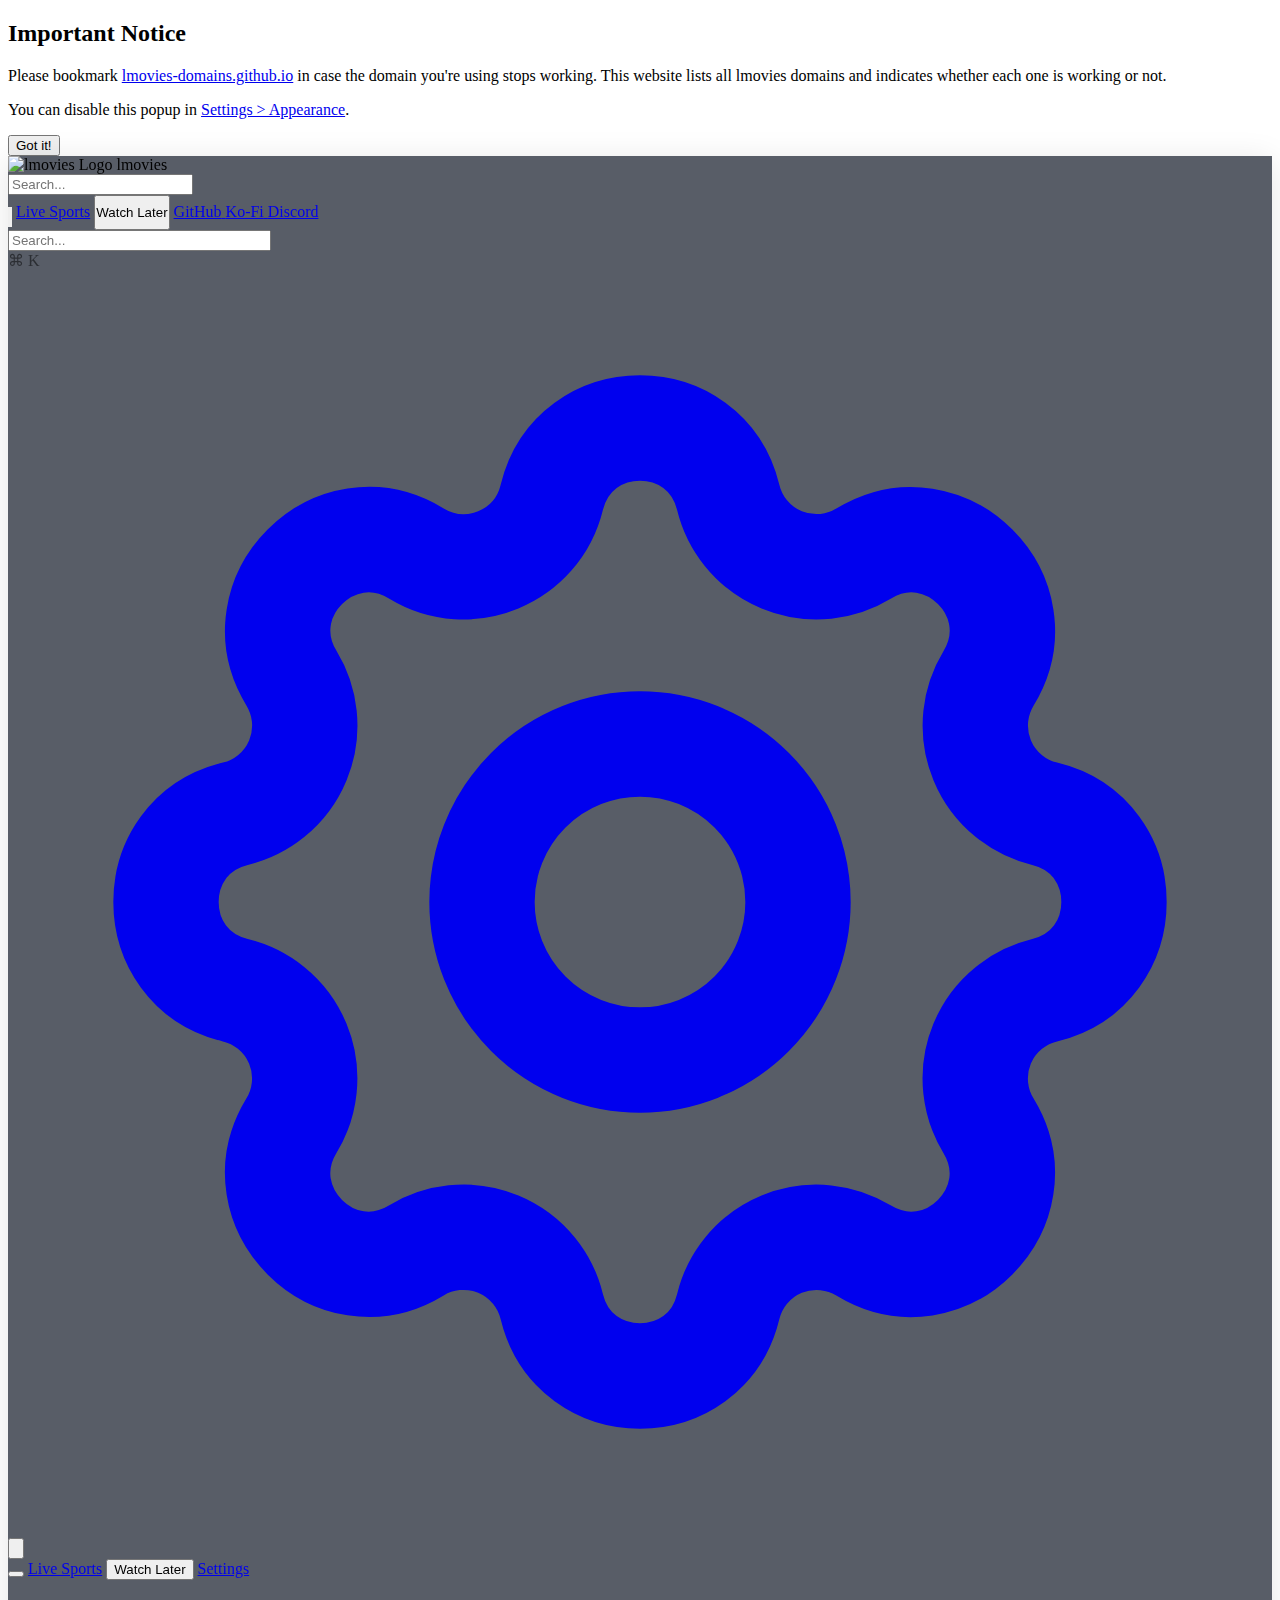
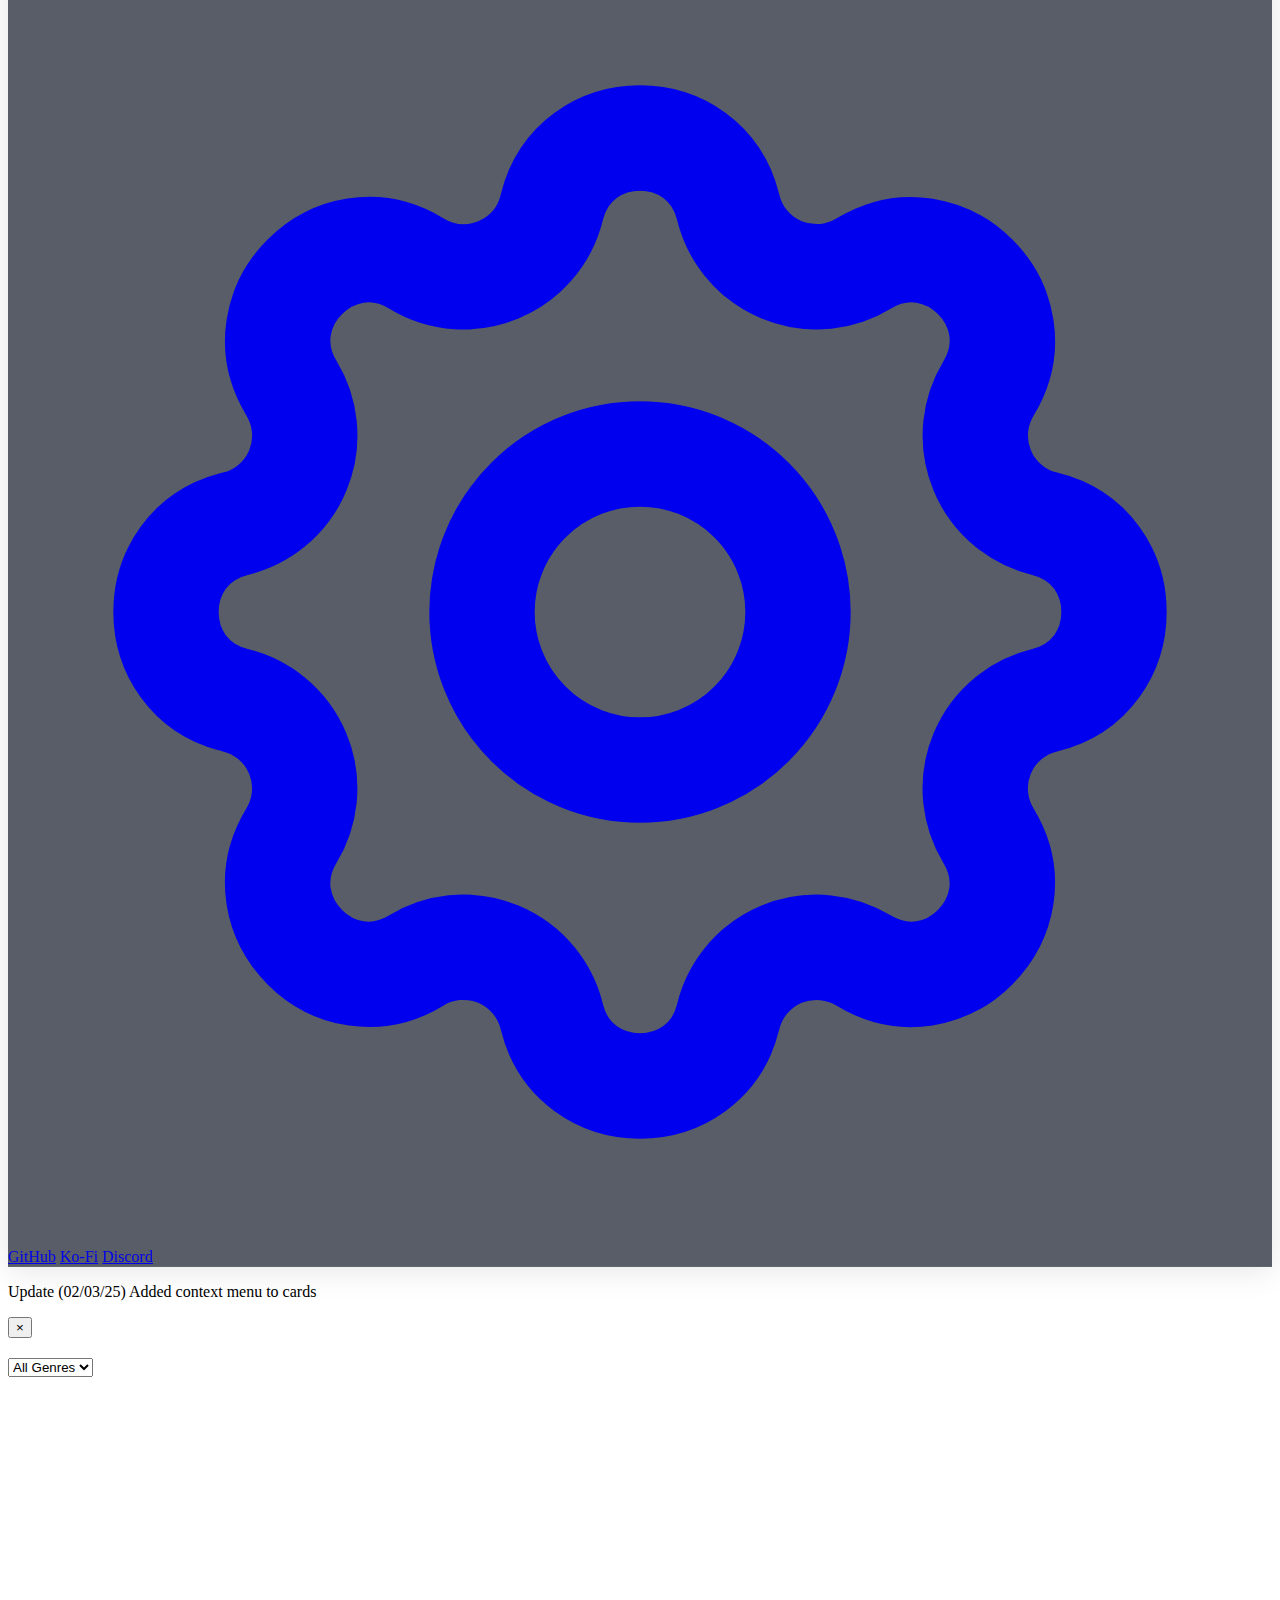
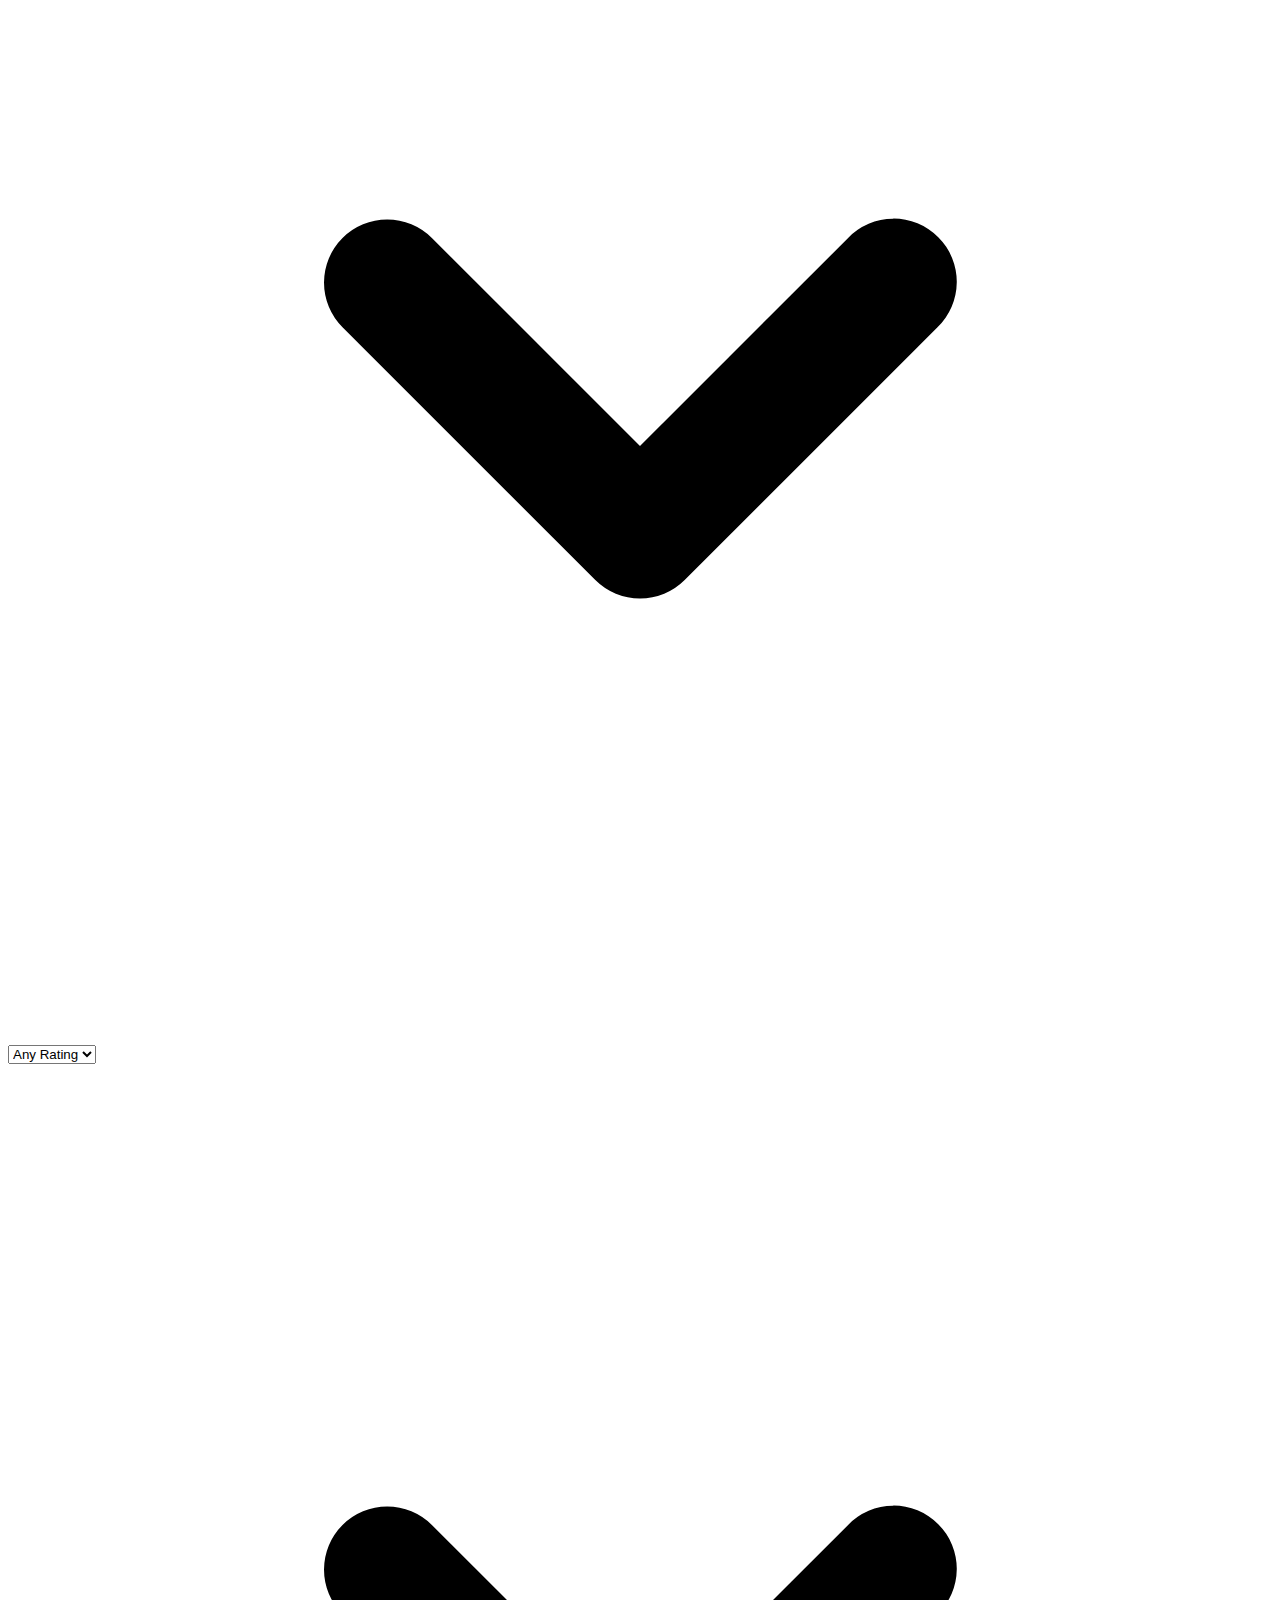
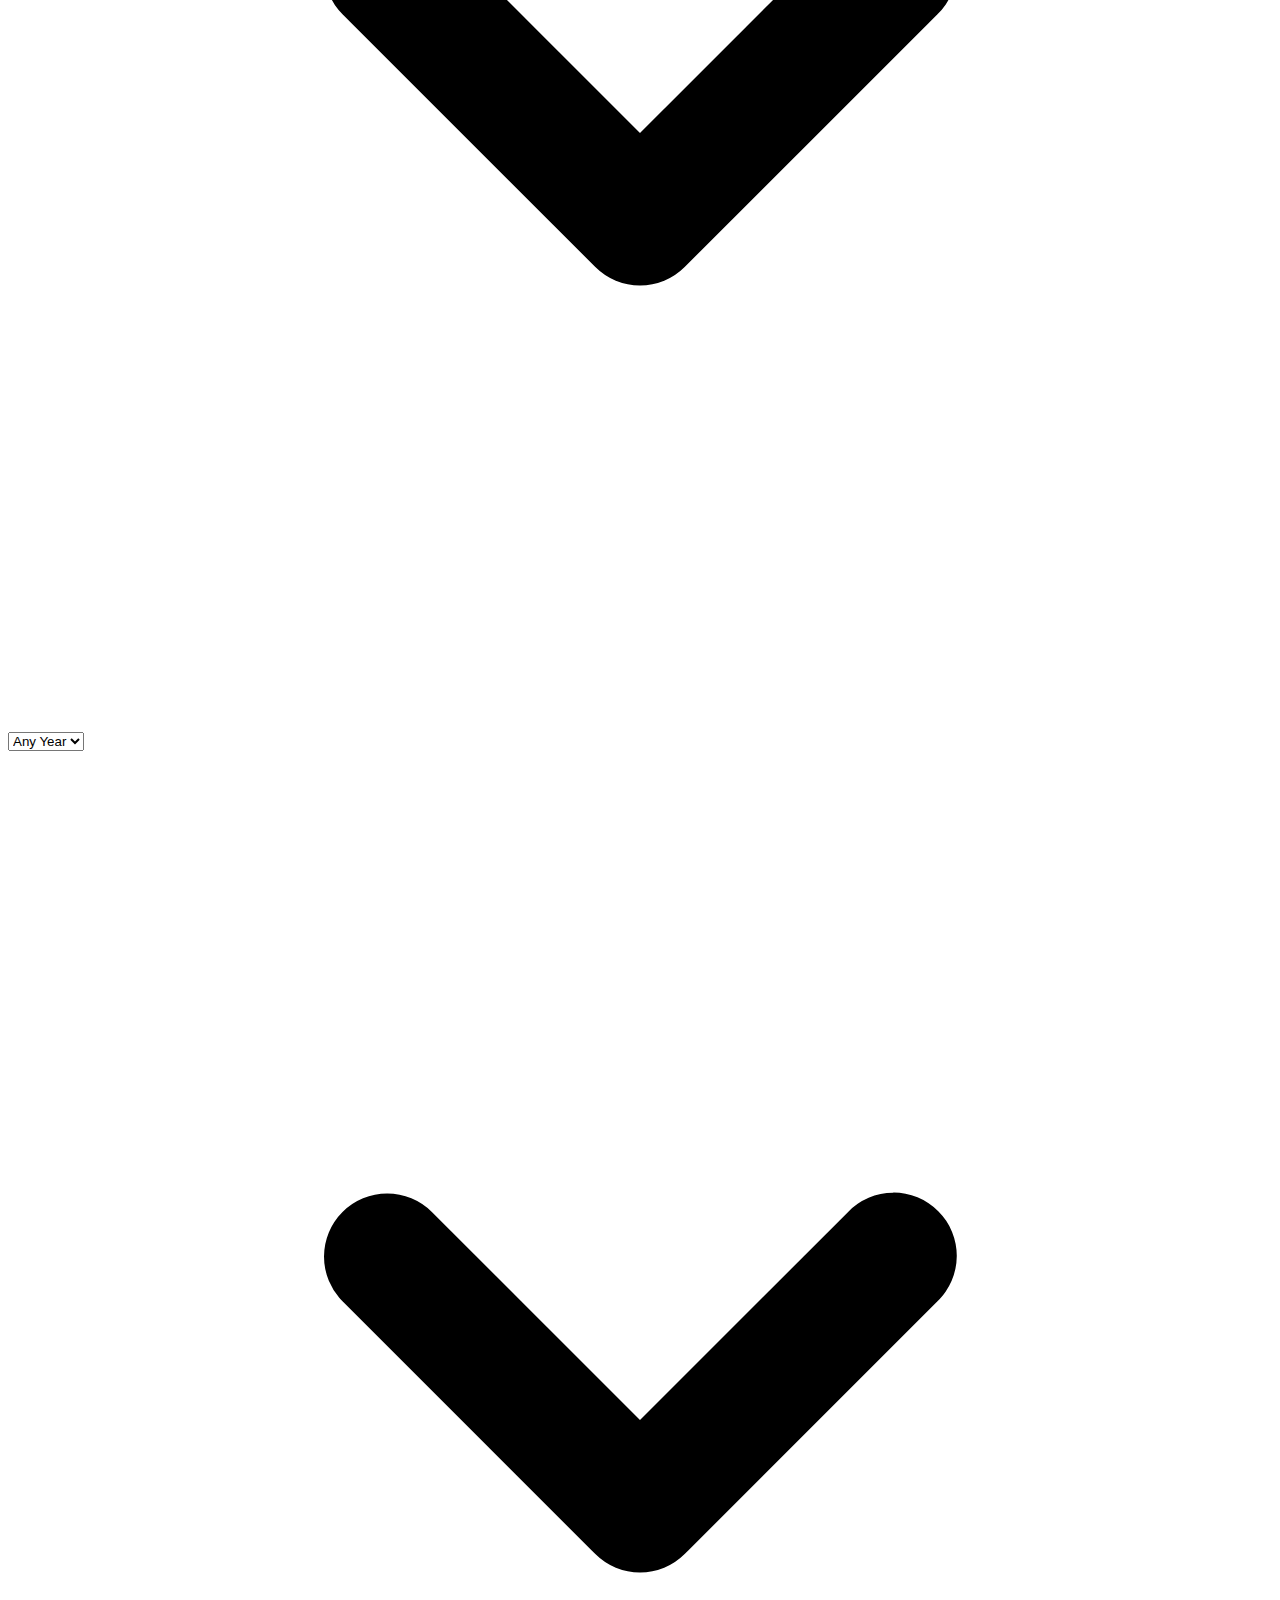
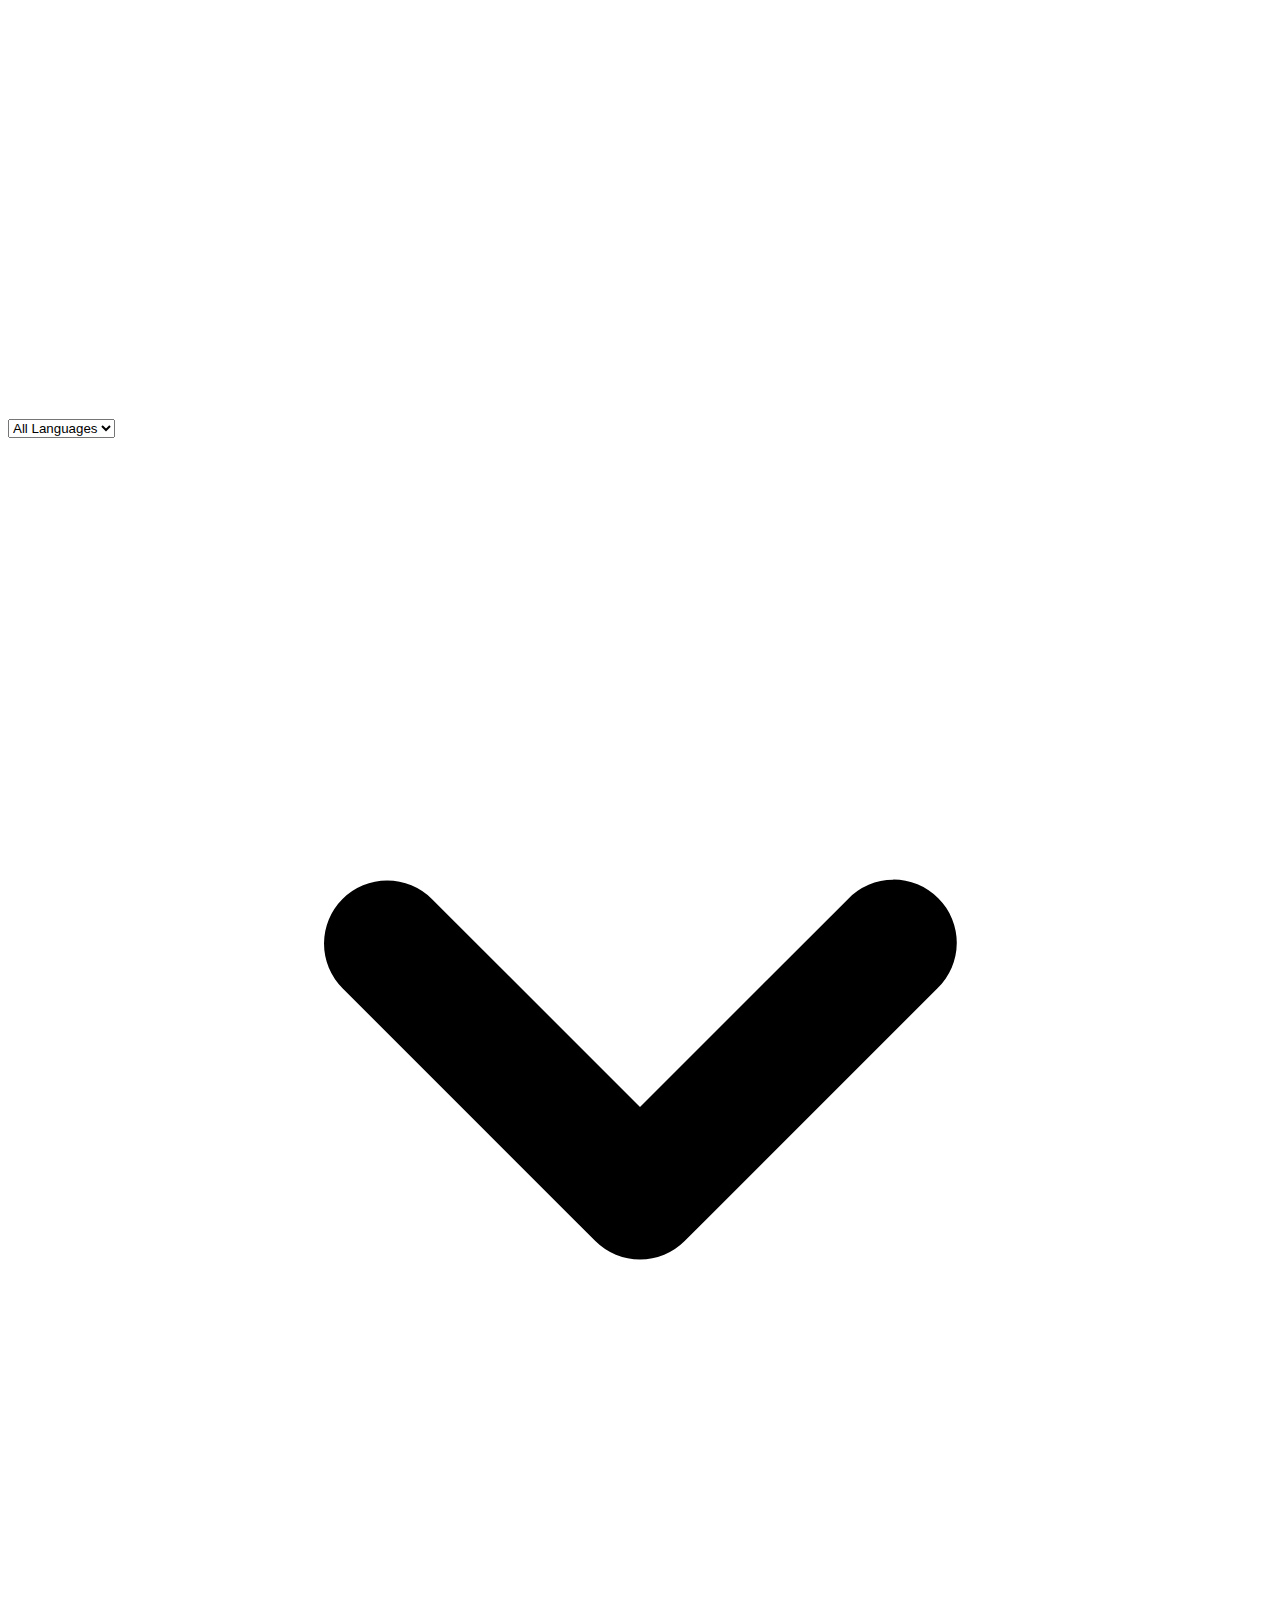
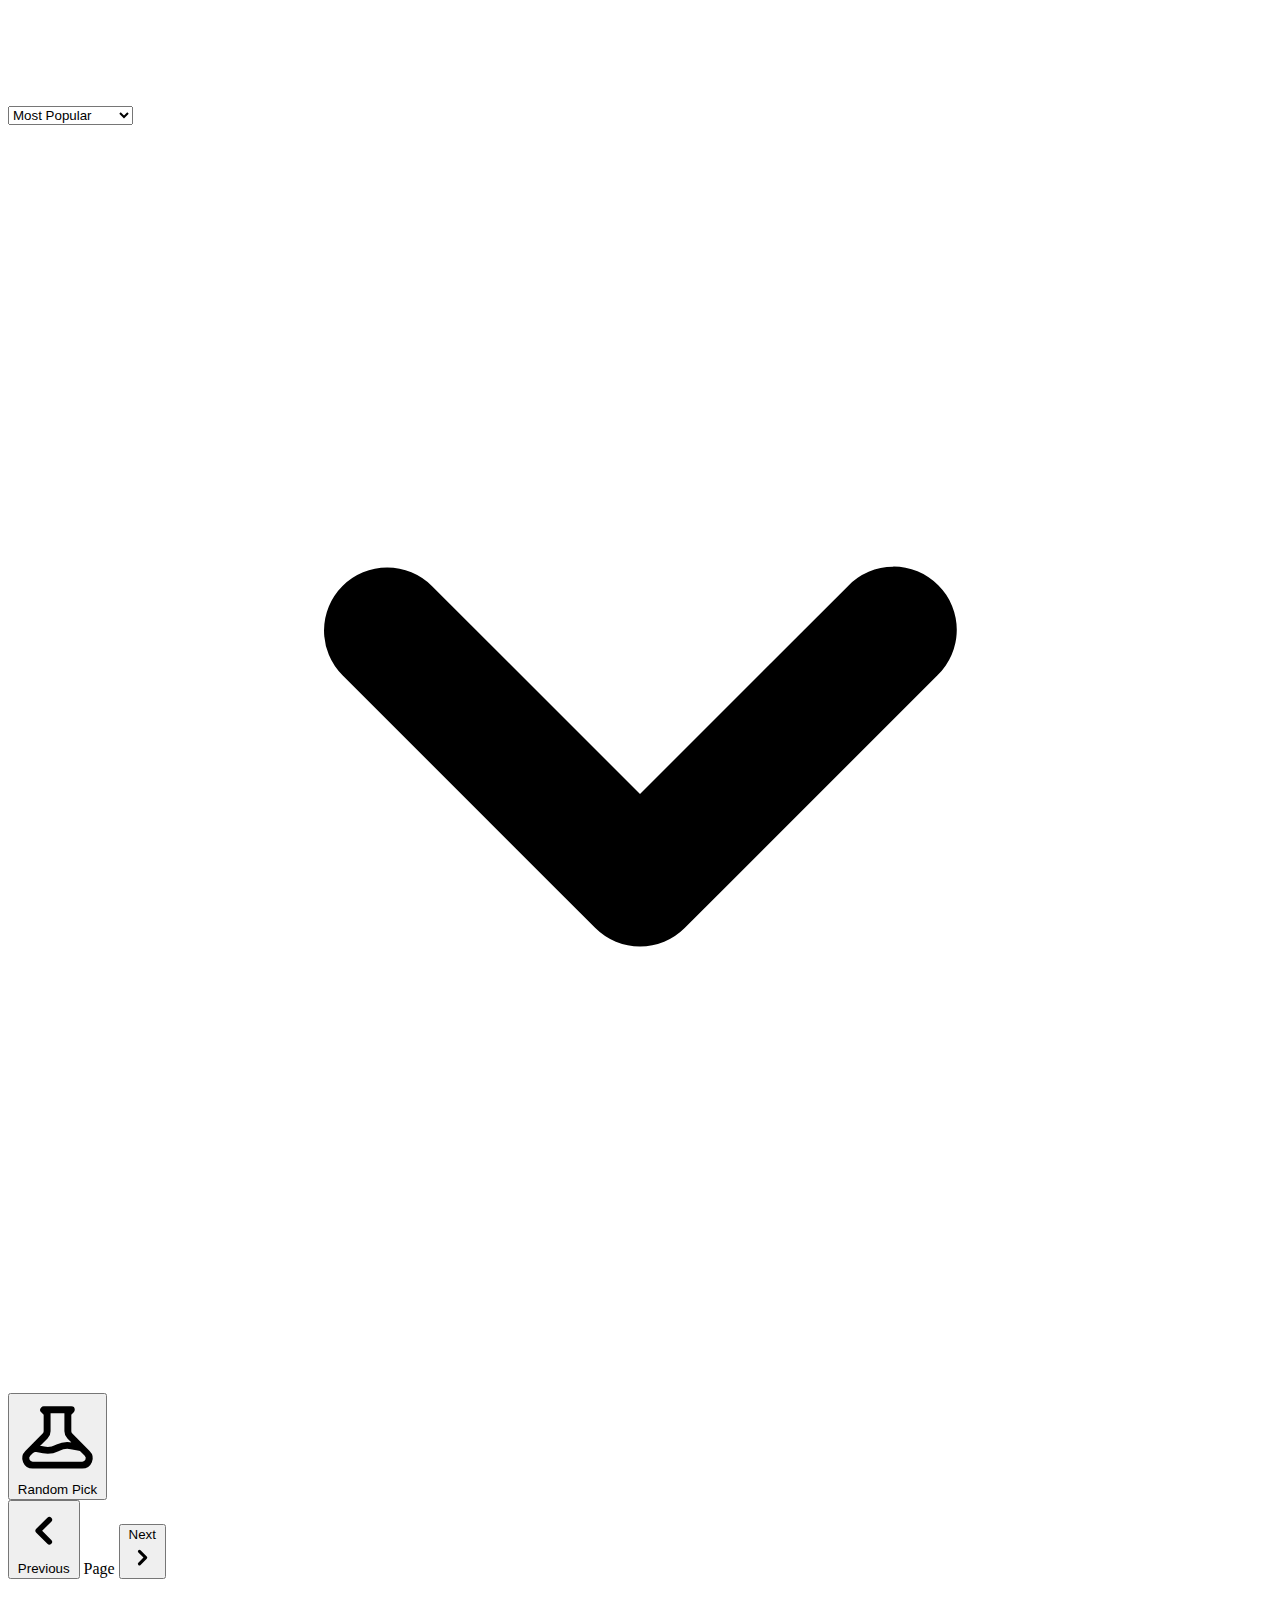
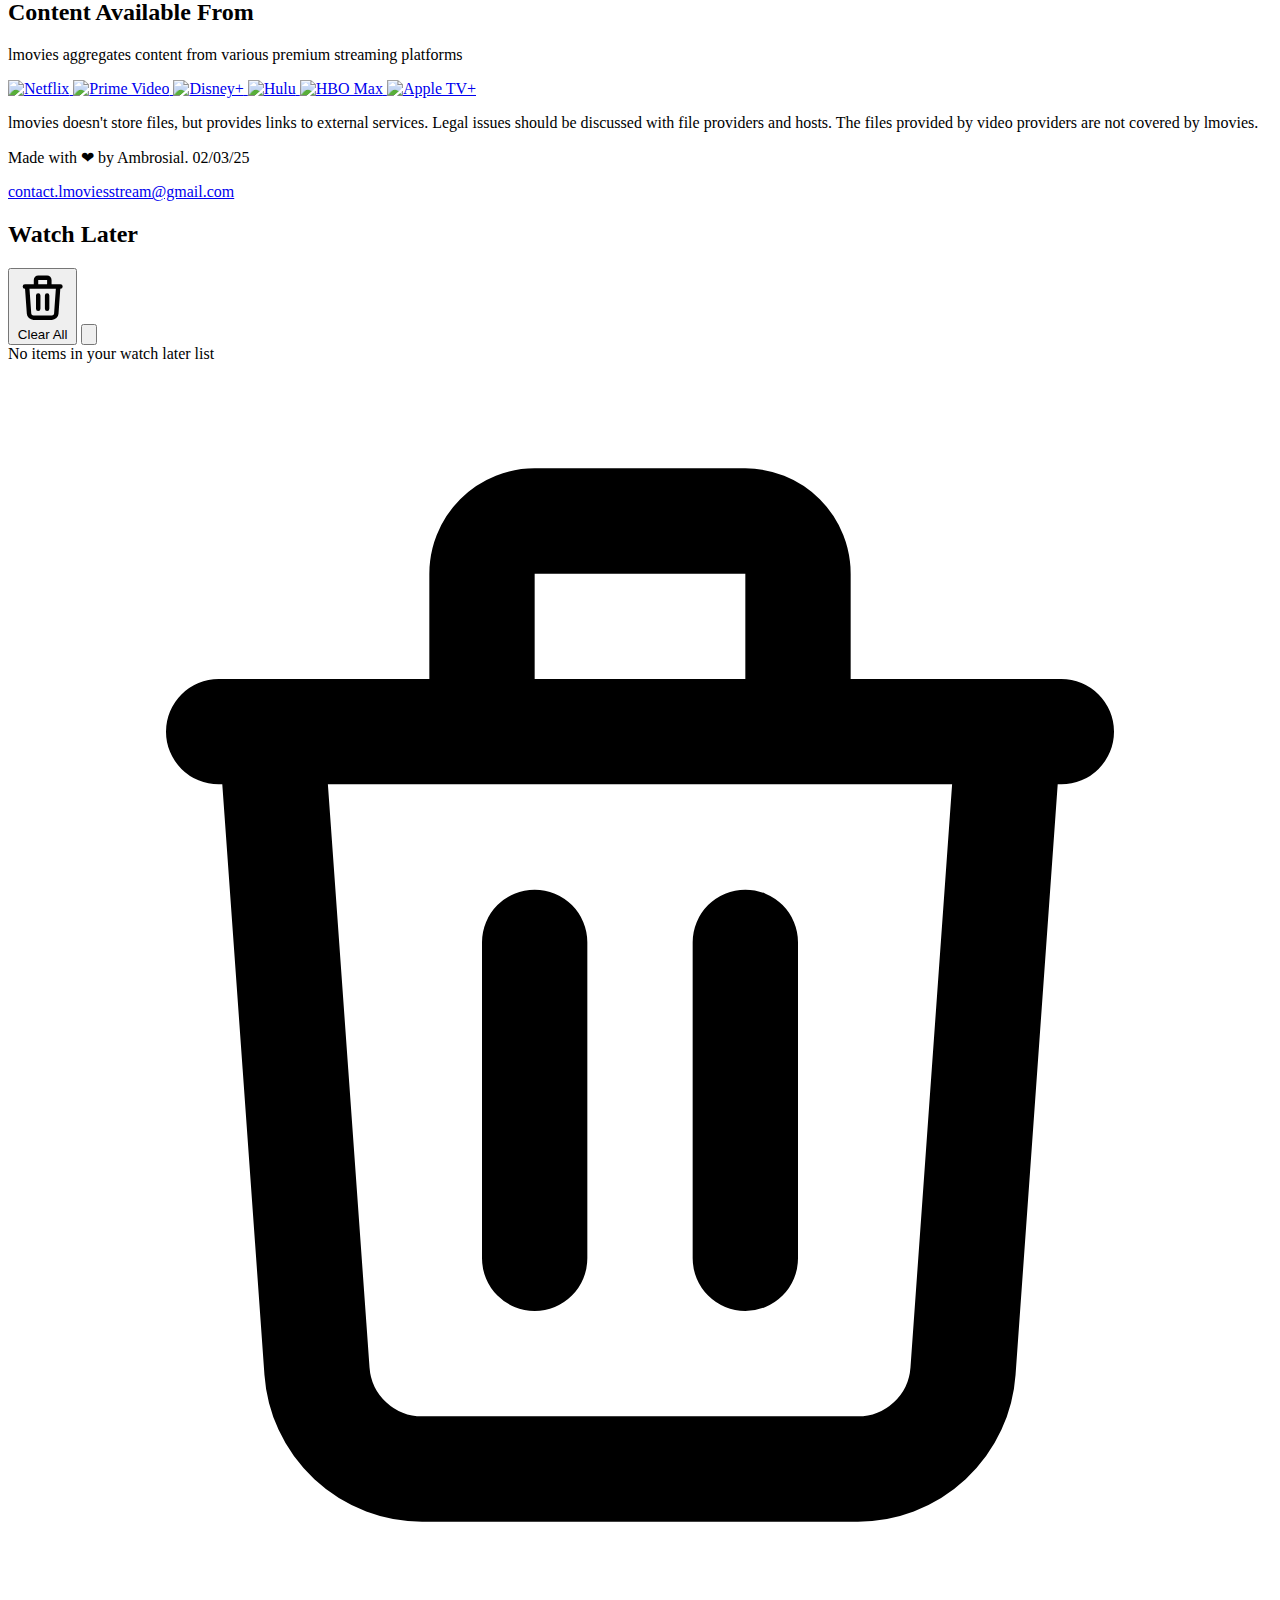
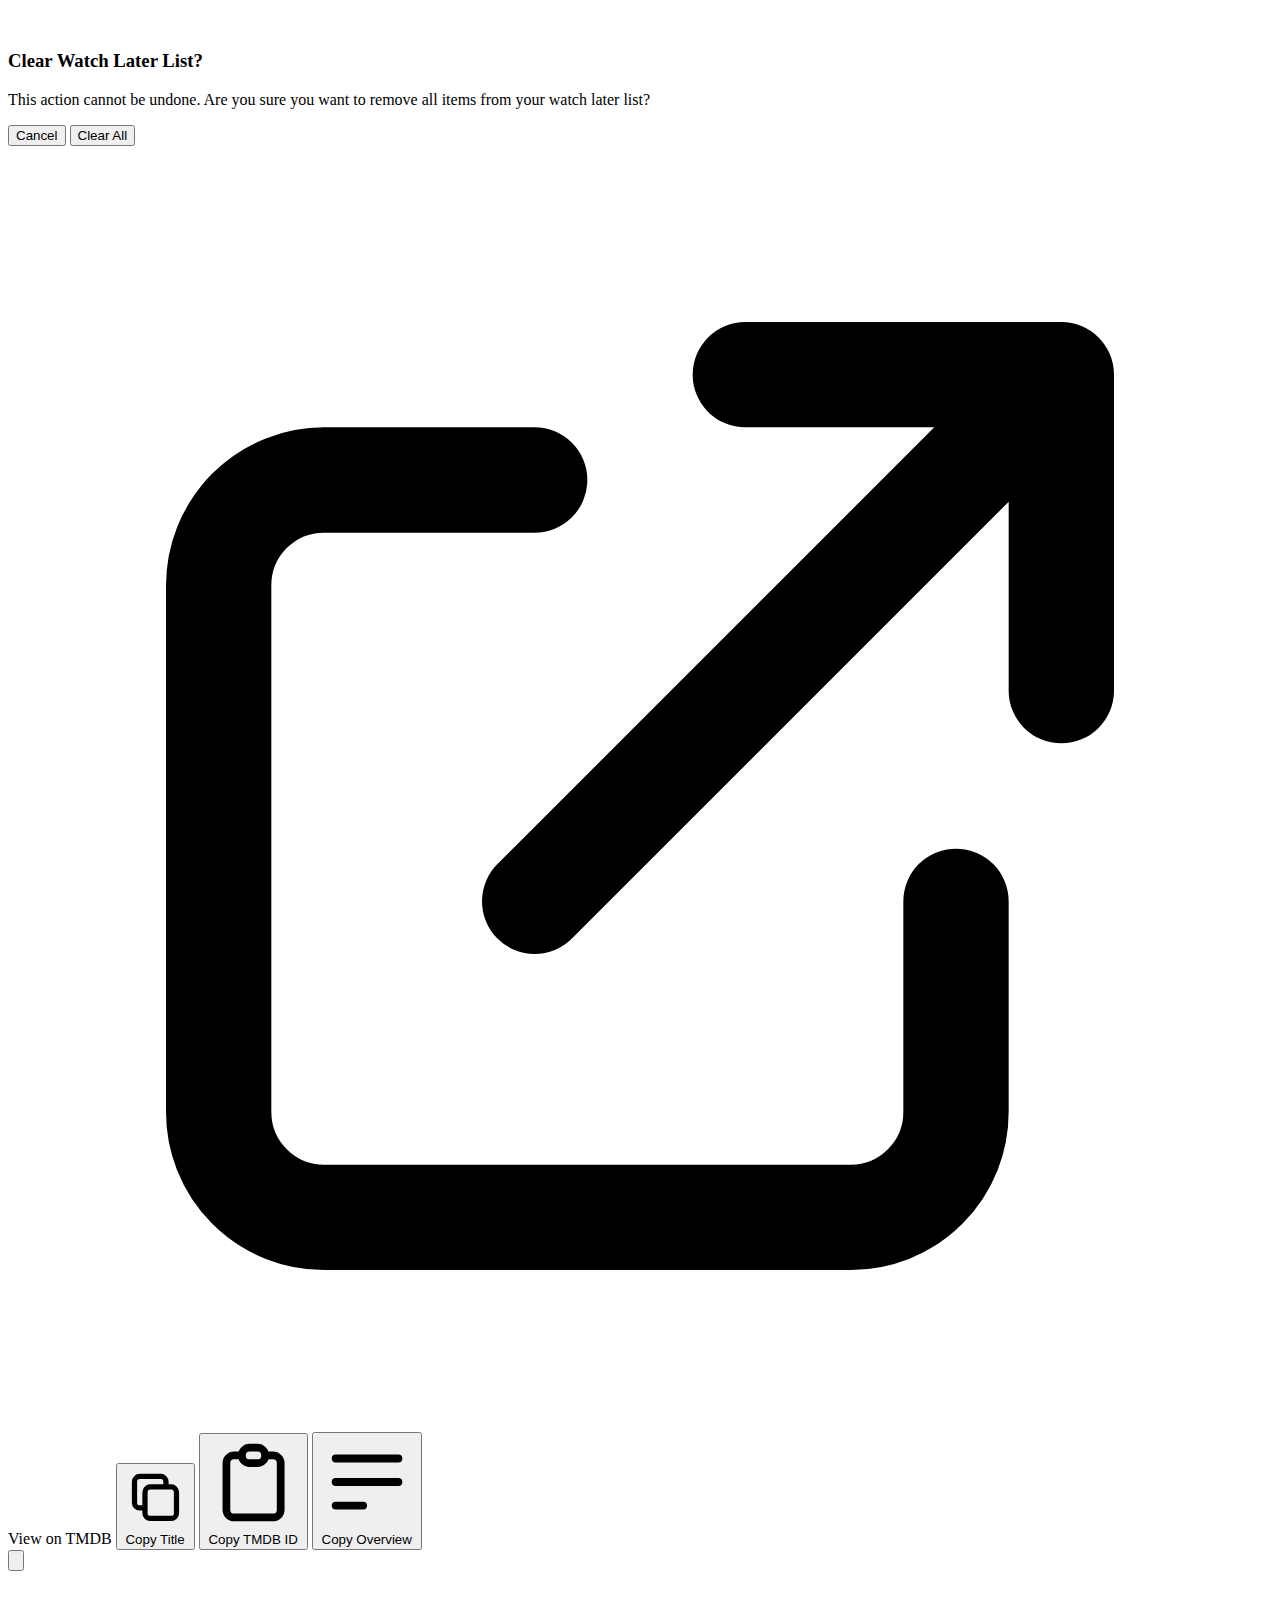
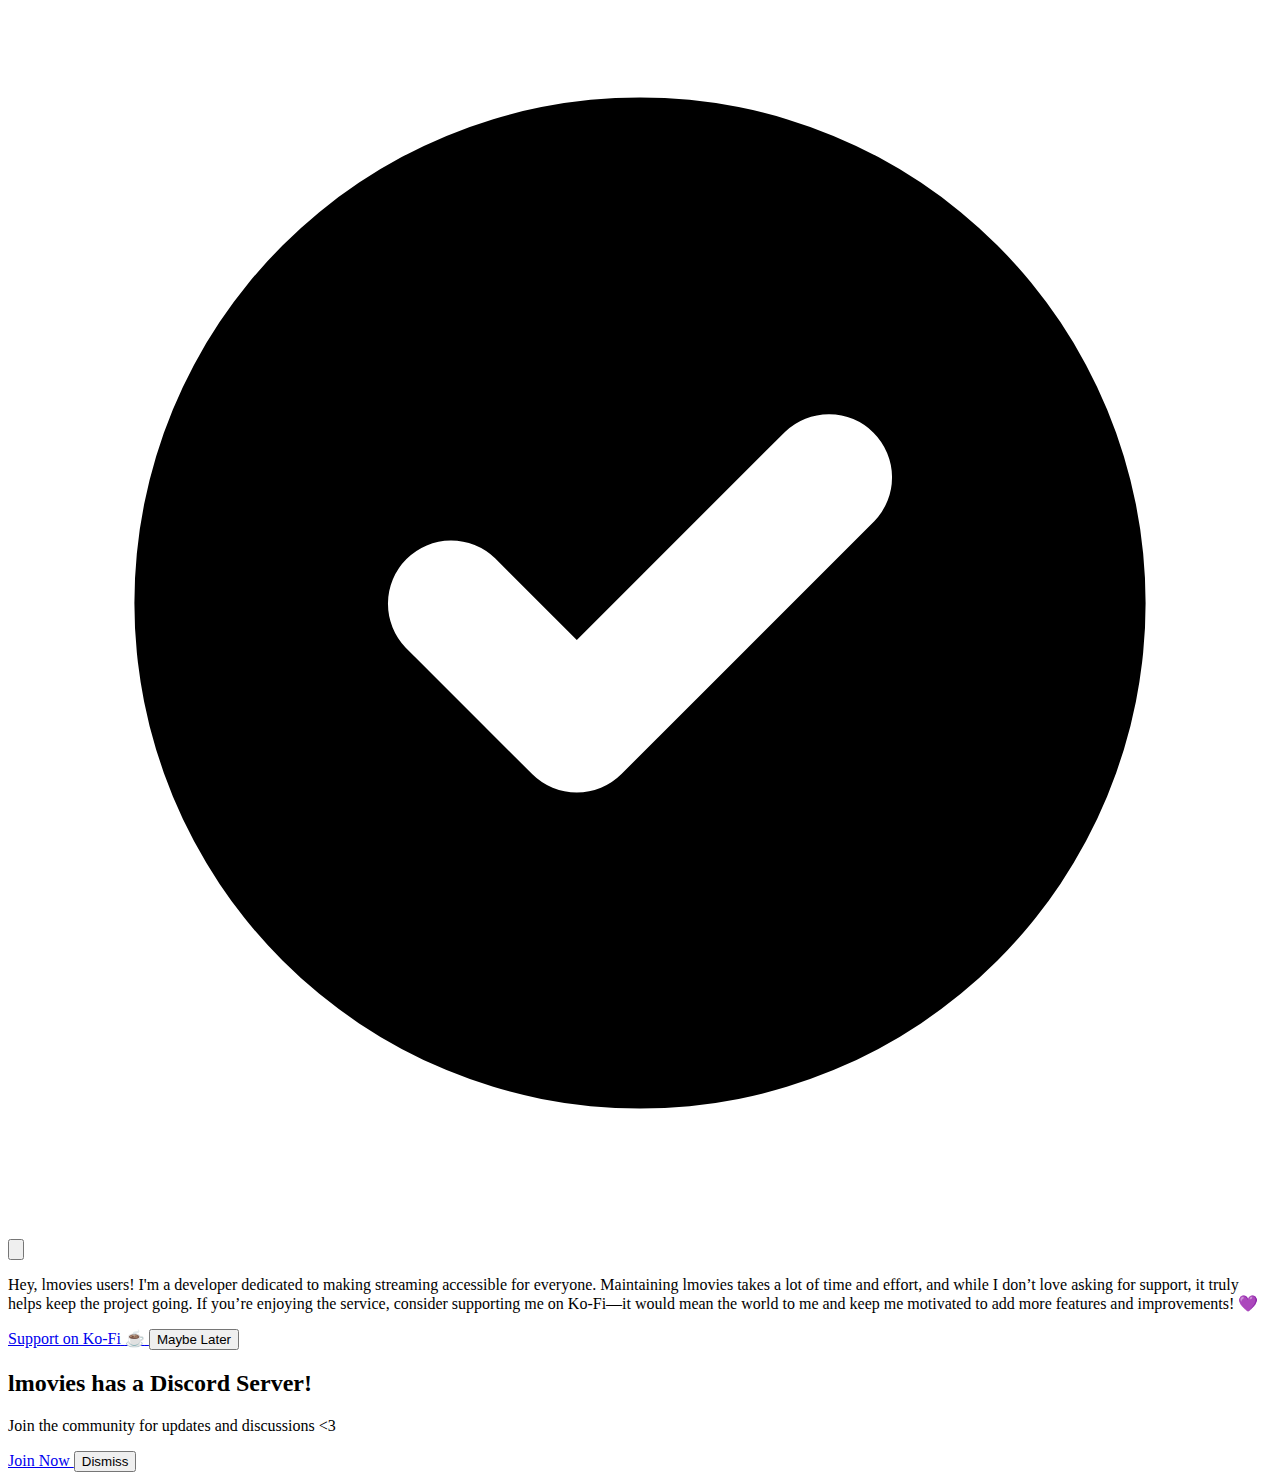
==== index.html @ 3e185382 "first commit" ====
<!DOCTYPE html>
<html lang="en">
<head>
    <meta charset="UTF-8">
    <meta name="viewport" content="width=device-width, initial-scale=1.0">
    <title>lmovies</title>
    <meta content="lmovies" property="og:title"/>
    <meta name="keywords" content="free movies, free streaming, watch movies online, free tv shows, streaming service, watch movies free, online streaming, lmoviesstream, free movies online, free series online">
    <meta content="Click, watch, enjoy. lmovies breaks down the paywall, ensuring that quality content is accessible to everyone." property="og:description"/>
    <meta content="https://lmoviesstream.top" property="og:url"/>
    <meta content="https://raw.githubusercontent.com/ambr0sial/lmovies/main/logo.png" property="og:image"/>
    <meta content="#A17FC0" data-react-helmet="true" name="theme-color"/>
    <meta property="twitter:card" content="summary">
    <meta property="twitter:url" content="https://lmoviesstream.top">
    <meta property="twitter:title" content="lmovies - Watch Movies & TV Shows">
    <meta property="twitter:description" content="Click, watch, enjoy. lmovies breaks down the paywall, ensuring that quality content is accessible to everyone.">
    <meta property="twitter:image" content="https://raw.githubusercontent.com/ambr0sial/lmovies/main/logo.png">
    <link rel="icon" type="image/x-icon" href="https://raw.githubusercontent.com/ambr0sial/lmovies/main/logo.png">
    <link href="https://fonts.googleapis.com/css2?family=Poppins:wght@300;400;500;600;700&display=swap" rel="stylesheet">
    <script src="https://cdnjs.cloudflare.com/ajax/libs/alpinejs/3.10.3/cdn.min.js" defer></script>
    <script src="https://cdn.tailwindcss.com"></script>
    <script src="sources.js"></script>
    <script>
        tailwind.config = {
            theme: {
                extend: {
                    fontFamily: {
                        sans: ['Poppins', 'sans-serif'],
                    },
                },
            },
        }
    </script>
    <link href="https://cdnjs.cloudflare.com/ajax/libs/animate.css/4.1.1/animate.min.css" rel="stylesheet">
    <style>
        @keyframes float {
            0% { transform: translateY(0px); }
            50% { transform: translateY(-10px); }
            100% { transform: translateY(0px); }
        }

        @keyframes slide-down {
            0% { transform: translateY(-100%); }
            100% { transform: translateY(0); }
        }

        .animate-slide-down {
            animation: slide-down 0.5s ease-out;
        }

        @keyframes glow {
            0% { box-shadow: 0 0 5px rgba(167, 139, 250, 0.3); }
            50% { box-shadow: 0 0 20px rgba(167, 139, 250, 0.5); }
            100% { box-shadow: 0 0 5px rgba(167, 139, 250, 0.3); }
        }

        .search-container {
            position: relative;
            width: 256px;
        }

        .search-container::before {
            content: '';
            position: absolute;
            inset: -2px;
            background: radial-gradient(
                circle at var(--mouse-x, center) var(--mouse-y, center),
                rgba(168, 85, 247, 0.5) 0%,
                rgba(168, 85, 247, 0.2) 25%,
                transparent 70%
            );
            border-radius: 9999px;
            opacity: 0;
            transition: opacity 0.3s;
            pointer-events: none;
            z-index: 0;
        }

        .search-container:hover::before,
        .search-container:focus-within::before {
            opacity: 1;
        }

        .search-input {
            position: relative;
            z-index: 1;
            transition: all 0.3s ease;
            padding-right: 5rem !important;
        }

        .card-hover {
            transition: all 0.4s cubic-bezier(0.4, 0, 0.2, 1);
            position: relative;
        }

        .card-hover::after {
            content: '';
            position: absolute;
            inset: -1px;
            background: linear-gradient(
                35deg,
                rgba(11, 48, 2, 0.4),
                rgba(168, 85, 247, 0),
                rgba(1, 29, 2, 0.4)
            );
            border-radius: 0.5rem;
            z-index: -1;
            opacity: 0;
            transition: opacity 0.4s ease;
        }

        .card-hover:hover {
            transform: translateY(-8px) scale(1.02);
            box-shadow: 0 20px 30px -10px rgba(0, 0, 0, 0.5);
        }

        .card-hover:hover::after {
            opacity: 1;
        }

        .card-hover:hover .card-overlay {
            opacity: 1;
            background: linear-gradient(
                to top,
                rgba(0, 0, 0, 0.95) 0%,
                rgba(0, 0, 0, 0.8) 40%,
                rgba(0, 0, 0, 0.2) 100%
            );
        }

        .card-overlay {
            opacity: 0;
            transition: all 0.4s ease;
            background: linear-gradient(
                to top,
                rgba(0, 0, 0, 0.9) 0%,
                rgba(0, 0, 0, 0.7) 50%,
                rgba(0, 0, 0, 0.3) 100%
            );
        }

        .card-hover:hover img {
            filter: blur(2px) brightness(0.9);
            transition: all 0.4s ease;
        }

        .card-hover img {
            transition: all 0.4s ease;
        }

        .nav-link {
            position: relative;
            transition: all 0.3s ease;
            padding: 0.5rem 0;
        }

        .nav-link::after {
            content: '';
            position: absolute;
            width: 0;
            height: 2px;
            bottom: 0;
            left: 50%;
            background: linear-gradient(to right, #1DB954, #53951d88);
            transition: all 0.3s ease;
            transform: translateX(-50%);
        }

        .nav-link:hover {
            color: #1DB954;
        }

        .nav-link:hover::after {
            width: 100%;
        }

        .glass-effect {
            background: rgba(17, 24, 39, 0.7);
            backdrop-filter: blur(12px);
            border-bottom: 1px solid rgba(255, 255, 255, 0.05);
            box-shadow: 0 4px 30px rgba(0, 0, 0, 0.1);
        }

        .modal-animation {
            animation: modalFade 0.3s ease-out;
        }

        @keyframes modalFade {
            from { opacity: 0; transform: scale(0.95); }
            to { opacity: 1; transform: scale(1); }
        }

        .floating-button {
            animation: float 3s ease-in-out infinite;
        }

        .search-input:focus {
            box-shadow: 0 0 20px rgba(139, 250, 176, 0.3);
            transform: scale(1.02);
            background: rgba(31, 55, 40, 0.212);
        }

        .search-input:focus + div {
            opacity: 0.7;
            transform: translateY(-50%) scale(0.95);
        }

        .search-input + div {
            transition: all 0.3s ease;
            opacity: 0.5;
            z-index: 2;
        }

        html {
            scroll-behavior: smooth;
        }

        .scroll-top-button {
            transition: all 0.3s ease;
            opacity: 0;
            visibility: hidden;
        }

        .scroll-top-button.visible {
            opacity: 1;
            visibility: visible;
        }

        #githubButton img, #kofiButton img {
            width: 32px;
            height: 32px;
            border-radius: 50%;
        }

        @keyframes spin {
            from {
                transform: rotate(0deg);
            }
            to {
                transform: rotate(180deg);
            }
        }

        .settings-icon {
            transition: transform 0.6s cubic-bezier(0.4, 0, 0.2, 1);
        }

        .settings-icon:hover {
            transform: rotate(180deg);
        }
    </style>
</head>
<body class="bg-gray-900 text-white min-h-screen" x-data="app()" 
      @keydown.meta.k.prevent="$refs.searchInput.focus()"
      @keydown.ctrl.k.prevent="$refs.searchInput.focus()">
    <div x-data="{ showPopup: localStorage.getItem('showPopupReminder') !== 'false' }" x-show="showPopup" class="fixed inset-0 z-50 flex items-center justify-center bg-black bg-opacity-75">
        <div class="bg-gray-800 text-white p-6 rounded-lg shadow-lg max-w-md w-full">
            <h2 class="text-lg font-bold mb-2">Important Notice</h2>
            <p class="mb-4">Please bookmark <a href="https://lmovies-domains.github.io" target="_blank" class="text-purple-400 underline">lmovies-domains.github.io</a> in case the domain you're using stops working. This website lists all lmovies domains and indicates whether each one is working or not.</p>
            <p class="mb-4">You can disable this popup in <a href="settings.html" class="text-purple-400 underline">Settings > Appearance</a>.</p>
            <button @click="showPopup = false" class="bg-purple-600 text-white w-full px-4 py-2 rounded hover:bg-purple-700 transition">Got it!</button>
        </div>
    </div>
    <div x-show="localStorage.getItem('showParticles') !== 'false'" id="particles-js" class="fixed inset-0 pointer-events-none z-0"></div>

    <!-- navigation -->
    <nav class="fixed w-full z-50 glass-effect">
        <div class="container mx-auto px-6 py-3">
            <div class="flex items-center justify-between">
                <div class="flex items-center space-x-4 md:space-x-8">
                    <div class="flex items-center space-x-3">
                        <img src="logo.png" alt="lmovies Logo" class="h-8 w-8 md:h-10 md:w-10">
                        <span class="text-2xl md:text-3xl font-bold bg-clip-text text-transparent bg-gradient-to-r from-green-400 to-indigo-800">lmovies</span>
                    </div>
                    <!-- mobile search bar -->
                    <div class="md:hidden relative">
                        <input type="text" 
                               x-model="searchQuery" 
                               @keyup.debounce.300ms="searchContent()"
                               placeholder="Search..." 
                               class="w-32 bg-gray-800 rounded-lg px-3 py-1.5 text-sm focus:outline-none focus:ring-2 focus:ring-purple-400">
                    </div>
                    <div class="hidden md:flex space-x-6">
                        <button @click="currentTab = currentTab === 'movies' ? 'shows' : 'movies'" 
                                class="nav-link">
                            <span x-text="currentTab === 'movies' ? 'Switch to TV Shows' : 'Switch to Movies'"></span>
                        </button>
                        <a href="livesports.html" class="nav-link">Live Sports</a>
                        <button @click="showWatchLater = true" class="nav-link flex items-center space-x-2">
                            <span>Watch Later</span>
                            <span x-show="watchLaterCount > 0" 
                                  class="bg-purple-600 text-white text-xs flex items-center justify-center rounded-full w-6 h-6" 
                                  x-text="watchLaterCount"></span>
                        </button>
                        <a href="https://github.com/ambr0sial/lmovies" target="_blank" class="nav-link flex items-center">
                            <span>GitHub</span>
                        </a>
                        <a href="https://ko-fi.com/ambrosial" target="_blank" class="nav-link flex items-center">
                            <span>Ko-Fi</span>
                        </a>
                        <a href="https://discord.gg/s9kUZw7CqP" target="_blank" class="nav-link flex items-center">
                            <span>Discord</span>
                        </a>
                    </div>
                </div>
                <div class="flex items-center space-x-4">
                    <div class="relative">
                        <div class="search-container hidden md:block">
                            <input type="text" 
                                   x-ref="searchInput"
                                   x-model="searchQuery" 
                                   @keyup.debounce.300ms="searchContent()"
                                   placeholder="Search..." 
                                   class="search-input bg-gray-800 rounded-full px-6 py-2 focus:outline-none focus:ring-2 focus:ring-purple-400 w-64">
                            <div class="absolute right-3 top-1/2 -translate-y-1/2 flex items-center space-x-1 text-gray-400 pointer-events-none select-none">
                                <span class="text-xs bg-gray-700 rounded px-1.5 py-0.5">⌘</span>
                                <span class="text-xs bg-gray-700 rounded px-1.5 py-0.5">K</span>
                            </div>
                        </div>
                    </div>
                    <a href="settings.html" class="text-gray-400 hover:text-purple-400 transition-colors duration-300" title="Settings">
                        <svg xmlns="http://www.w3.org/2000/svg" class="h-6 w-6 settings-icon" fill="none" viewBox="0 0 24 24" stroke="currentColor">
                            <path stroke-linecap="round" stroke-linejoin="round" stroke-width="2" d="M10.325 4.317c.426-1.756 2.924-1.756 3.35 0a1.724 1.724 0 002.573 1.066c1.543-.94 3.31.826 2.37 2.37a1.724 1.724 0 001.065 2.572c1.756.426 1.756 2.924 0 3.35a1.724 1.724 0 00-1.066 2.573c.94 1.543-.826 3.31-2.37 2.37a1.724 1.724 0 00-2.572 1.065c-.426 1.756-2.924 1.756-3.35 0a1.724 1.724 0 00-2.573-1.066c-1.543.94-3.31-.826-2.37-2.37a1.724 1.724 0 00-1.065-2.572c-1.756-.426-1.756-2.924 0-3.35a1.724 1.724 0 001.066-2.573c-.94-1.543.826-3.31 2.37-2.37.996.608 2.296.07 2.572-1.065z" />
                            <path stroke-linecap="round" stroke-linejoin="round" stroke-width="2" d="M15 12a3 3 0 11-6 0 3 3 0 016 0z" />
                        </svg>
                    </a>
                    <!-- mobile menu button -->
                    <button @click="mobileMenu = !mobileMenu" class="md:hidden text-gray-300 hover:text-white">
                        <svg xmlns="http://www.w3.org/2000/svg" class="h-6 w-6" fill="none" viewBox="0 0 24 24" stroke="currentColor">
                            <path stroke-linecap="round" stroke-linejoin="round" stroke-width="2" d="M4 6h16M4 12h16M4 18h16" />
                        </svg>
                    </button>
                </div>
            </div>
            
            <!-- mobile menu -->
            <div x-show="mobileMenu" 
                x-transition:enter="transition ease-out duration-200"
                x-transition:enter-start="opacity-0 transform -translate-y-2"
                x-transition:enter-end="opacity-100 transform translate-y-0"
                x-transition:leave="transition ease-in duration-150"
                x-transition:leave-start="opacity-100 transform translate-y-0"
                x-transition:leave-end="opacity-0 transform -translate-y-2"
                class="md:hidden mt-4 pb-4">
                <div class="flex flex-col space-y-4">
                    <button @click="currentTab = currentTab === 'movies' ? 'shows' : 'movies'; mobileMenu = false" 
                            class="text-left px-4 py-2 hover:bg-gray-800 rounded-lg transition-colors">
                        <span x-text="currentTab === 'movies' ? 'Switch to TV Shows' : 'Switch to Movies'"></span>
                    </button>
                    <a href="livesports.html" class="px-4 py-2 hover:bg-gray-800 rounded-lg transition-colors">Live Sports</a>
                    <button @click="showWatchLater = true; mobileMenu = false" 
                            class="flex items-center justify-between px-4 py-2 hover:bg-gray-800 rounded-lg transition-colors">
                        <span>Watch Later</span>
                        <span x-show="watchLaterCount > 0" 
                              class="bg-purple-600 text-white text-xs flex items-center justify-center rounded-full w-6 h-6" 
                              x-text="watchLaterCount"></span>
                    </button>
                    <a href="settings.html" class="px-4 py-2 hover:bg-gray-800 rounded-lg transition-colors flex items-center space-x-2">
                        <span>Settings</span>
                        <svg xmlns="http://www.w3.org/2000/svg" class="h-5 w-5" fill="none" viewBox="0 0 24 24" stroke="currentColor">
                            <path stroke-linecap="round" stroke-linejoin="round" stroke-width="2" d="M10.325 4.317c.426-1.756 2.924-1.756 3.35 0a1.724 1.724 0 002.573 1.066c1.543-.94 3.31.826 2.37 2.37a1.724 1.724 0 001.065 2.572c1.756.426 1.756 2.924 0 3.35a1.724 1.724 0 00-1.066 2.573c.94 1.543-.826 3.31-2.37 2.37a1.724 1.724 0 00-2.572 1.065c-.426 1.756-2.924 1.756-3.35 0a1.724 1.724 0 00-2.573-1.066c-1.543.94-3.31-.826-2.37-2.37a1.724 1.724 0 00-1.065-2.572c-1.756-.426-1.756-2.924 0-3.35a1.724 1.724 0 001.066-2.573c-.94-1.543.826-3.31 2.37-2.37.996.608 2.296.07 2.572-1.065z" />
                            <path stroke-linecap="round" stroke-linejoin="round" stroke-width="2" d="M15 12a3 3 0 11-6 0 3 3 0 016 0z" />
                        </svg>
                    </a>
                    <a href="https://github.com/ambr0sial/lmovies" target="_blank" 
                       class="px-4 py-2 hover:bg-gray-800 rounded-lg transition-colors">GitHub</a>
                    <a href="https://ko-fi.com/ambrosial" target="_blank" 
                       class="px-4 py-2 hover:bg-gray-800 rounded-lg transition-colors">Ko-Fi</a>
                    <a href="https://discord.gg/s9kUZw7CqP" target="_blank" 
                       class="px-4 py-2 hover:bg-gray-800 rounded-lg transition-colors">Discord</a>
                </div>
            </div>
        </div>
    </nav>

    <!-- update message -->
    <div x-data="{ show: true }"
         x-show="show && localStorage.getItem('showUpdateNotice') !== 'false'" 
         class="fixed top-[3.5rem] md:top-16 left-0 right-0 z-40 animate-slide-down"
         x-transition:enter="transition ease-out duration-300"
         x-transition:enter-start="transform -translate-y-full"
         x-transition:enter-end="transform translate-y-0"
         x-transition:leave="transition ease-in duration-200"
         x-transition:leave-start="transform translate-y-0"
         x-transition:leave-end="transform -translate-y-full">
        <div class="bg-gray-900 border-b border-purple-500/20">
            <div class="container mx-auto px-6 py-2 flex items-center justify-between">
                <div class="flex items-center space-x-2">
                    <!-- <span class="text-purple-400">🎉</span> -->
                    <p class="text-sm">
                        <span class="font-semibold text-purple-400">Update (02/03/25)</span>
                        <span class="text-gray-300 text-xs sm:text-sm"> Added context menu to cards</span>
                    </p>
                </div>
                <button @click="show = false" class="text-gray-400 hover:text-white transition-colors">×</button>
            </div>
        </div>
    </div>

    <!-- hero section -->
    <div class="pt-24 pb-12 px-6">
        <div class="container mx-auto">
            <div class="flex flex-col md:flex-row md:items-center md:justify-between mb-8">
                <h2 class="text-4xl font-bold bg-clip-text text-transparent bg-gradient-to-r from-green-400 to-violet-800" 
                    x-text="currentTab === 'movies' ? 'Popular Movies' : 'Popular TV Shows'"></h2>
            </div>
            
            <!-- filters -->
            <div class="mb-8 space-y-4">
                <div class="flex flex-wrap gap-4 items-center">
                    <!-- genre filter -->
                    <div class="relative">
                        <select x-model="selectedGenre"
                                @change="applyFilters()"
                                class="bg-gray-800 text-white rounded-lg px-4 py-2 pr-8 appearance-none hover:bg-gray-700 transition-colors duration-300 focus:ring-2 focus:ring-purple-400 focus:outline-none">
                            <option value="">All Genres</option>
                            <template x-for="genre in genres" :key="genre.id">
                                <option :value="genre.id" x-text="genre.name"></option>
                            </template>
                        </select>
                        <div class="absolute right-2 top-1/2 -translate-y-1/2 pointer-events-none">
                            <svg xmlns="http://www.w3.org/2000/svg" class="h-5 w-5 text-gray-400" viewBox="0 0 20 20" fill="currentColor">
                                <path fill-rule="evenodd" d="M5.293 7.293a1 1 0 011.414 0L10 10.586l3.293-3.293a1 1 0 111.414 1.414l-4 4a1 1 0 01-1.414 0l-4-4a1 1 0 010-1.414z" clip-rule="evenodd" />
                            </svg>
                        </div>
                    </div>

                    <!-- rating range -->
                    <div class="relative">
                        <select x-model="minRating"
                                @change="applyFilters()"
                                class="bg-gray-800 text-white rounded-lg px-4 py-2 pr-8 appearance-none hover:bg-gray-700 transition-colors duration-300 focus:ring-2 focus:ring-purple-400 focus:outline-none">
                            <option value="">Any Rating</option>
                            <option value="8">8+ ⭐</option>
                            <option value="7">7+ ⭐</option>
                            <option value="6">6+ ⭐</option>
                            <option value="5">5+ ⭐</option>
                        </select>
                        <div class="absolute right-2 top-1/2 -translate-y-1/2 pointer-events-none">
                            <svg xmlns="http://www.w3.org/2000/svg" class="h-5 w-5 text-gray-400" viewBox="0 0 20 20" fill="currentColor">
                                <path fill-rule="evenodd" d="M5.293 7.293a1 1 0 011.414 0L10 10.586l3.293-3.293a1 1 0 111.414 1.414l-4 4a1 1 0 01-1.414 0l-4-4a1 1 0 010-1.414z" clip-rule="evenodd" />
                            </svg>
                        </div>
                    </div>

                    <!-- year range -->
                    <div class="relative">
                        <select x-model="yearRange"
                                @change="applyFilters()"
                                class="bg-gray-800 text-white rounded-lg px-4 py-2 pr-8 appearance-none hover:bg-gray-700 transition-colors duration-300 focus:ring-2 focus:ring-purple-400 focus:outline-none">
                            <option value="">Any Year</option>
                            <option value="2020,2024">2020s</option>
                            <option value="2010,2019">2010s</option>
                            <option value="2000,2009">2000s</option>
                            <option value="1990,1999">1990s</option>
                            <option value="1980,1989">1980s</option>
                            <option value="1970,1979">1970s</option>
                            <option value="1960,1969">1960s</option>
                            <option value="1950,1959">1950s</option>
                        </select>
                        <div class="absolute right-2 top-1/2 -translate-y-1/2 pointer-events-none">
                            <svg xmlns="http://www.w3.org/2000/svg" class="h-5 w-5 text-gray-400" viewBox="0 0 20 20" fill="currentColor">
                                <path fill-rule="evenodd" d="M5.293 7.293a1 1 0 011.414 0L10 10.586l3.293-3.293a1 1 0 111.414 1.414l-4 4a1 1 0 01-1.414 0l-4-4a1 1 0 010-1.414z" clip-rule="evenodd" />
                            </svg>
                        </div>
                    </div>

                    <!-- language filter -->
                    <div class="relative">
                        <select x-model="selectedLanguage"
                                @change="applyFilters()"
                                class="bg-gray-800 text-white rounded-lg px-4 py-2 pr-8 appearance-none hover:bg-gray-700 transition-colors duration-300 focus:ring-2 focus:ring-purple-400 focus:outline-none">
                            <option value="">All Languages</option>
                            <option value="en">English</option>
                            <option value="fr">French</option>
                            <option value="es">Spanish</option>
                            <option value="de">German</option>
                            <option value="it">Italian</option>
                            <option value="ja">Japanese</option>
                            <option value="ko">Korean</option>
                        </select>
                        <div class="absolute right-2 top-1/2 -translate-y-1/2 pointer-events-none">
                            <svg xmlns="http://www.w3.org/2000/svg" class="h-5 w-5 text-gray-400" viewBox="0 0 20 20" fill="currentColor">
                                <path fill-rule="evenodd" d="M5.293 7.293a1 1 0 011.414 0L10 10.586l3.293-3.293a1 1 0 111.414 1.414l-4 4a1 1 0 01-1.414 0l-4-4a1 1 0 010-1.414z" clip-rule="evenodd" />
                            </svg>
                        </div>
                    </div>

                    <!-- sort order -->
                    <div class="relative">
                        <select x-model="sortBy"
                                @change="applyFilters()"
                                class="bg-gray-800 text-white rounded-lg px-4 py-2 pr-8 appearance-none hover:bg-gray-700 transition-colors duration-300 focus:ring-2 focus:ring-purple-400 focus:outline-none">
                            <option value="popularity.desc">Most Popular</option>
                            <option value="revenue.desc">Highest Revenue</option>
                            <option value="vote_count.desc">Most Reviewed</option>
                        </select>
                        <div class="absolute right-2 top-1/2 -translate-y-1/2 pointer-events-none">
                            <svg xmlns="http://www.w3.org/2000/svg" class="h-5 w-5 text-gray-400" viewBox="0 0 20 20" fill="currentColor">
                                <path fill-rule="evenodd" d="M5.293 7.293a1 1 0 011.414 0L10 10.586l3.293-3.293a1 1 0 111.414 1.414l-4 4a1 1 0 01-1.414 0l-4-4a1 1 0 010-1.414z" clip-rule="evenodd" />
                            </svg>
                        </div>
                    </div>

                    <!-- active filters display -->
                    <div class="flex flex-wrap gap-2">
                        <template x-if="selectedGenre">
                            <span class="bg-purple-600 text-white px-3 py-1 rounded-full text-sm flex items-center gap-2">
                                <span x-text="getGenreName(selectedGenre)"></span>
                                <button @click="selectedGenre = ''; applyFilters()" class="hover:text-gray-300">×</button>
                            </span>
                        </template>
                        <template x-if="minRating">
                            <span class="bg-purple-600 text-white px-3 py-1 rounded-full text-sm flex items-center gap-2">
                                <span x-text="minRating + '+ ⭐'"></span>
                                <button @click="minRating = ''; applyFilters()" class="hover:text-gray-300">×</button>
                            </span>
                        </template>
                        <template x-if="yearRange">
                            <span class="bg-purple-600 text-white px-3 py-1 rounded-full text-sm flex items-center gap-2">
                                <span x-text="getYearRangeName(yearRange)"></span>
                                <button @click="yearRange = ''; applyFilters()" class="hover:text-gray-300">×</button>
                            </span>
                        </template>
                        <template x-if="selectedLanguage">
                            <span class="bg-purple-600 text-white px-3 py-1 rounded-full text-sm flex items-center gap-2">
                                <span x-text="getLanguageName(selectedLanguage)"></span>
                                <button @click="selectedLanguage = ''; applyFilters()" class="hover:text-gray-300">×</button>
                            </span>
                        </template>
                        <template x-if="hasActiveFilters">
                            <button @click="clearAllFilters()" 
                                    class="bg-gray-700 hover:bg-gray-600 text-white px-3 py-1 rounded-full text-sm flex items-center gap-2 transition-colors duration-300">
                                <span>Clear All Filters</span>
                            </button>
                        </template>
                    </div>
                </div>
                <button @click="pickRandom()" 
                        class="bg-gradient-to-r from-green-600 to-violet-600 text-white px-4 py-2 rounded-lg hover:brightness-110 transition-all duration-300 flex items-center space-x-2">
                    <svg xmlns="http://www.w3.org/2000/svg" class="h-5 w-5" fill="none" viewBox="0 0 24 24" stroke="currentColor">
                        <path stroke-linecap="round" stroke-linejoin="round" stroke-width="2" d="M19.428 15.428a2 2 0 00-1.022-.547l-2.387-.477a6 6 0 00-3.86.517l-.318.158a6 6 0 01-3.86.517L6.05 15.21a2 2 0 00-1.806.547M8 4h8l-1 1v5.172a2 2 0 00.586 1.414l5 5c1.26 1.26.367 3.414-1.415 3.414H4.828c-1.782 0-2.674-2.154-1.414-3.414l5-5A2 2 0 009 10.172V5L8 4z" />
                    </svg>
                    <span>Random Pick</span>
                </button>
            </div>
            
            <!-- content grid -->
            <div class="grid grid-cols-2 sm:grid-cols-3 md:grid-cols-4 lg:grid-cols-6 gap-4">
                <template x-for="item in filteredContent" :key="item.id">
                    <div class="relative card-hover" @contextmenu.prevent="
                        $store.contextMenu = {
                            show: true,
                            x: $event.clientX,
                            y: $event.clientY,
                            item: item
                        }">
                        <a :href="'watch.html?id=' + item.id + '&type=' + (currentTab === 'movies' ? 'movie' : 'tv')"
                           class="block rounded-lg overflow-hidden bg-gray-800 aspect-[2/3]">
                            <div class="relative h-full">
                                <img :src="'https://image.tmdb.org/t/p/w500' + item.poster_path" 
                                     :alt="item.title || item.name"
                                     class="w-full h-full object-cover"
                                     @error="event => {
                                            event.target.src = '/logo.png';
                                            event.target.classList.remove('object-cover');
                                            event.target.classList.add('object-contain');
                                        }" />
                                <div class="card-overlay absolute inset-0 flex flex-col justify-end p-2 sm:p-3 md:p-4">
                                    <h3 class="text-sm md:text-lg font-semibold" x-text="item.title || item.name"></h3>
                                    <p class="text-gray-400 text-xs md:text-sm mt-1" x-text="'⭐ ' + (item.vote_average || 'N/A') + '/10'"></p>
                                    <p class="text-gray-300 text-xs md:text-sm mt-2 hidden sm:block" x-text="item.overview.substring(0, 100) + '...'"></p>
                                </div>
                            </div>
                        </a>
                        <button @click.stop="toggleWatchLater(item)"
                                class="absolute top-2 right-2 p-1.5 md:p-2 bg-gray-900 bg-opacity-75 rounded-full hover:bg-purple-600 transition-all duration-300"
                                :class="isInWatchLater(item) ? 'text-purple-400' : 'text-white'">
                            <svg xmlns="http://www.w3.org/2000/svg" class="h-4 w-4 md:h-5 md:w-5" fill="currentColor" viewBox="0 0 24 24">
                                <path d="M17 3H7c-1.1 0-2 .9-2 2v16l7-3 7 3V5c0-1.1-.9-2-2-2z"/>
                            </svg>
                        </button>
                    </div>
                </template>
            </div>

            <!-- pagination -->
            <div class="mt-12 flex items-center justify-center space-x-4">
                <button @click="currentPage > 1 && changePage(currentPage - 1)"
                        :class="currentPage === 1 ? 'opacity-50 cursor-not-allowed' : 'hover:bg-gray-700'"
                        class="bg-gray-800 px-6 py-3 rounded-lg transition-all duration-300 flex items-center space-x-2">
                    <svg xmlns="http://www.w3.org/2000/svg" class="h-5 w-5" viewBox="0 0 20 20" fill="currentColor">
                        <path fill-rule="evenodd" d="M12.707 5.293a1 1 0 010 1.414L9.414 10l3.293 3.293a1 1 0 01-1.414 1.414l-4-4a1 1 0 010-1.414l4-4a1 1 0 011.414 0z" clip-rule="evenodd" />
                    </svg>
                    <span>Previous</span>
                </button>
                
                <span class="text-gray-400">Page <span class="text-white font-medium" x-text="currentPage"></span></span>

                <button @click="changePage(currentPage + 1)"
                        class="bg-gray-800 hover:bg-gray-700 px-6 py-3 rounded-lg transition-all duration-300 flex items-center space-x-2">
                    <span>Next</span>
                    <svg xmlns="http://www.w3.org/2000/svg" class="h-5 w-5" viewBox="0 0 20 20" fill="currentColor">
                        <path fill-rule="evenodd" d="M7.293 14.707a1 1 0 010-1.414L10.586 10 7.293 6.707a1 1 0 011.414-1.414l4 4a1 1 0 010 1.414l-4 4a1 1 0 01-1.414 0z" clip-rule="evenodd" />
                    </svg>
                </button>
            </div>
        </div>
    </div>

    <!-- streaming services -->
    <div class="container mx-auto px-4 md:px-6 py-8 md:py-12">
        <div class="text-center mb-6 md:mb-8">
            <h2 class="text-xl md:text-2xl font-bold text-gray-300">Content Available From</h2>
            <p class="text-sm md:text-base text-gray-400 mt-2">lmovies aggregates content from various premium streaming platforms</p>
        </div>
        <div class="grid grid-cols-3 sm:grid-cols-3 md:grid-cols-4 lg:grid-cols-6 gap-4 items-center justify-items-center opacity-80">
            <a href="https://netflix.com" target="_blank" class="transform transition-transform hover:scale-105">
                <img src="https://upload.wikimedia.org/wikipedia/commons/0/08/Netflix_2015_logo.svg" 
                     alt="Netflix" 
                     class="h-6 md:h-8 w-auto grayscale hover:grayscale-0 hover:scale-110 hover:brightness-125 transition-all duration-300 transform hover:drop-shadow-[0_0_7px_rgba(229,9,20,0.7)]">
            </a>
            <a href="https://www.primevideo.com" target="_blank" class="transform transition-transform hover:scale-105">
                <img src="https://upload.wikimedia.org/wikipedia/commons/1/11/Amazon_Prime_Video_logo.svg" 
                     alt="Prime Video" 
                     class="h-6 md:h-8 w-auto grayscale hover:grayscale-0 hover:scale-110 hover:brightness-125 transition-all duration-300 transform hover:drop-shadow-[0_0_7px_rgba(0,168,225,0.7)]">
            </a>
            <a href="https://www.disneyplus.com" target="_blank" class="transform transition-transform hover:scale-105">
                <img src="https://upload.wikimedia.org/wikipedia/commons/3/3e/Disney%2B_logo.svg" 
                     alt="Disney+" 
                     class="h-6 md:h-8 w-auto grayscale hover:grayscale-0 hover:scale-110 hover:brightness-125 transition-all duration-300 transform hover:drop-shadow-[0_0_7px_rgba(113,168,255,0.7)]">
            </a>
            <a href="https://www.hulu.com" target="_blank" class="transform transition-transform hover:scale-105">
                <img src="https://upload.wikimedia.org/wikipedia/commons/f/f9/Hulu_logo_%282018%29.svg" 
                     alt="Hulu" 
                     class="h-6 md:h-8 w-auto grayscale hover:grayscale-0 hover:scale-110 hover:brightness-125 transition-all duration-300 transform hover:drop-shadow-[0_0_7px_rgba(28,231,131,0.7)]">
            </a>
            <a href="https://www.max.com" target="_blank" class="transform transition-transform hover:scale-105">
                <img src="https://upload.wikimedia.org/wikipedia/commons/1/17/HBO_Max_Logo.svg" 
                     alt="HBO Max" 
                     class="h-6 md:h-8 w-auto grayscale hover:grayscale-0 hover:scale-110 hover:brightness-125 transition-all duration-300 transform hover:drop-shadow-[0_0_7px_rgba(116,80,254,0.7)]">
            </a>
            <a href="https://tv.apple.com" target="_blank" class="transform transition-transform hover:scale-105">
                <img src="https://upload.wikimedia.org/wikipedia/commons/2/28/Apple_TV_Plus_Logo.svg" 
                     alt="Apple TV+" 
                     class="h-6 md:h-8 w-auto grayscale hover:grayscale-0 hover:scale-110 hover:brightness-125 transition-all duration-300 transform hover:drop-shadow-[0_0_7px_rgba(0,244,244,0.7)]">
            </a>
        </div>
    </div>

    <footer class="text-gray-400 py-4 md:py-6 mt-8 md:mt-12">
        <div class="container mx-auto px-4 md:px-6 text-center">
            <p class="text-xs md:text-sm">
                lmovies doesn't store files, but provides links to external services. Legal issues should be discussed with file providers and hosts. The files provided by video providers are not covered by lmovies.
            </p>
            <p class="mt-2 text-xs">
                Made with ❤ by Ambrosial. 02/03/25
            </p>
            <p class="mt-2 text-xs">
                <a href="mailto:contact.lmoviesstream@gmail.com" class="text-purple-400 hover:text-purple-300 transition-colors">contact.lmoviesstream@gmail.com</a>
            </p>
        </div>
    </footer>

    <!-- particles.js -->
    <script src="https://cdn.jsdelivr.net/particles.js/2.0.0/particles.min.js"></script>
    <script>
        particlesJS('particles-js', {
            particles: {
                number: {
                    value: 80,
                    density: {
                        enable: true,
                        value_area: 800
                    }
                },
                color: {
                    value: '#a855f7'
                },
                shape: {
                    type: 'circle'
                },
                opacity: {
                    value: 0.2,
                    random: true,
                    animation: {
                        enable: true,
                        speed: 1,
                        opacity_min: 0.1,
                        sync: false
                    }
                },
                size: {
                    value: 3,
                    random: true,
                    animation: {
                        enable: true,
                        speed: 2,
                        size_min: 0.1,
                        sync: false
                    }
                },
                line_linked: {
                    enable: true,
                    distance: 150,
                    color: '#a855f7',
                    opacity: 0.2,
                    width: 1
                },
                move: {
                    enable: true,
                    speed: 1,
                    direction: 'none',
                    random: true,
                    straight: false,
                    out_mode: 'out',
                    bounce: false,
                }
            },
            interactivity: {
                detect_on: 'window',
                events: {
                    onhover: {
                        enable: true,
                        mode: 'grab'
                    },
                    onclick: {
                        enable: true,
                        mode: 'push'
                    },
                    resize: true
                },
                modes: {
                    grab: {
                        distance: 140,
                        line_linked: {
                            opacity: 0.5
                        }
                    },
                    push: {
                        particles_nb: 4
                    }
                }
            },
            retina_detect: true
        });
    </script>

    <!-- watch later modal -->
    <div x-show="showWatchLater" 
         class="fixed inset-0 z-50 overflow-auto bg-black bg-opacity-90 flex items-start justify-center"
         @click.away="showWatchLater = false"
         x-transition:enter="transition ease-out duration-300"
         x-transition:enter-start="opacity-0"
         x-transition:enter-end="opacity-100"
         x-transition:leave="transition ease-in duration-200"
         x-transition:leave-start="opacity-100"
         x-transition:leave-end="opacity-0">
        <div class="bg-gray-900 rounded-lg w-full max-w-4xl mt-20 modal-animation">
            <div class="p-6 border-b border-gray-800">
                <div class="flex items-center justify-between">
                    <h2 class="text-2xl font-bold">Watch Later</h2>
                    <div class="flex items-center space-x-4">
                        <button @click="showClearConfirm = true" 
                                x-show="watchLaterItems.length > 0"
                                class="text-gray-400 hover:text-red-500 flex items-center space-x-2 transition-colors duration-300">
                            <svg xmlns="http://www.w3.org/2000/svg" class="h-5 w-5" fill="none" viewBox="0 0 24 24" stroke="currentColor">
                                <path stroke-linecap="round" stroke-linejoin="round" stroke-width="2" d="M19 7l-.867 12.142A2 2 0 0116.138 21H7.862a2 2 0 01-1.995-1.858L5 7m5 4v6m4-6v6m1-10V4a1 1 0 00-1-1h-4a1 1 0 00-1 1v3M4 7h16" />
                            </svg>
                            <span>Clear All</span>
                        </button>
                        <button @click="showWatchLater = false" class="text-gray-500 hover:text-white">
                            <svg xmlns="http://www.w3.org/2000/svg" class="h-6 w-6" fill="none" viewBox="0 0 24 24" stroke="currentColor">
                                <path stroke-linecap="round" stroke-linejoin="round" stroke-width="2" d="M6 18L18 6M6 6l12 12" />
                            </svg>
                        </button>
                    </div>
                </div>
            </div>
            <div class="p-6">
                <div x-show="!watchLaterItems.length" class="text-center text-gray-500 py-8">
                    No items in your watch later list
                </div>
                <div class="grid grid-cols-1 sm:grid-cols-2 md:grid-cols-3 gap-4">
                    <template x-for="item in watchLaterItems" :key="item.id">
                        <div class="relative bg-gray-800 rounded-lg overflow-hidden">
                            <a :href="'watch.html?id=' + item.id + '&type=' + item.type"
                               class="block">
                                <img :src="'https://image.tmdb.org/t/p/w500' + item.poster_path" 
                                     :alt="item.title || item.name"
                                     class="w-full h-48 object-cover">
                                <div class="p-4">
                                    <h3 class="font-medium" x-text="item.title || item.name"></h3>
                                    <p class="text-gray-400 text-sm mt-1" x-text="'⭐ ' + (item.vote_average || 'N/A') + '/10'"></p>
                                </div>
                            </a>
                            <button @click="toggleWatchLater(item)"
                                    class="absolute top-2 right-2 p-2 bg-gray-900 bg-opacity-75 rounded-full hover:bg-purple-600 transition-all duration-300 text-purple-400">
                                <svg xmlns="http://www.w3.org/2000/svg" class="h-5 w-5" fill="currentColor" viewBox="0 0 24 24">
                                    <path d="M17 3H7c-1.1 0-2 .9-2 2v16l7-3 7 3V5c0-1.1-.9-2-2-2z"/>
                                </svg>
                            </button>
                        </div>
                    </template>
                </div>
            </div>
        </div>
    </div>

    <!-- clear confirmation modal -->
    <div x-show="showClearConfirm" 
         class="fixed inset-0 z-[60] overflow-auto bg-black bg-opacity-90 flex items-center justify-center"
         @click.away="showClearConfirm = false"
         x-transition:enter="transition ease-out duration-300"
         x-transition:enter-start="opacity-0 transform scale-95"
         x-transition:enter-end="opacity-100 transform scale-100"
         x-transition:leave="transition ease-in duration-200"
         x-transition:leave-start="opacity-100 transform scale-100"
         x-transition:leave-end="opacity-0 transform scale-95">
        <div class="bg-gray-900 rounded-lg w-full max-w-md p-6 modal-animation">
            <div class="text-center">
                <div class="w-16 h-16 rounded-full bg-red-500 bg-opacity-10 mx-auto flex items-center justify-center mb-4">
                    <svg xmlns="http://www.w3.org/2000/svg" class="h-8 w-8 text-red-500" fill="none" viewBox="0 0 24 24" stroke="currentColor">
                        <path stroke-linecap="round" stroke-linejoin="round" stroke-width="2" d="M19 7l-.867 12.142A2 2 0 0116.138 21H7.862a2 2 0 01-1.995-1.858L5 7m5 4v6m4-6v6m1-10V4a1 1 0 00-1-1h-4a1 1 0 00-1 1v3M4 7h16" />
                    </svg>
                </div>
                <h3 class="text-xl font-bold mb-2">Clear Watch Later List?</h3>
                <p class="text-gray-400 mb-6">This action cannot be undone. Are you sure you want to remove all items from your watch later list?</p>
                <div class="flex space-x-3 justify-center">
                    <button @click="showClearConfirm = false" 
                            class="px-4 py-2 bg-gray-800 hover:bg-gray-700 rounded-lg transition-colors duration-300">
                        Cancel
                    </button>
                    <button @click="doClearWatchLater()" 
                            class="px-4 py-2 bg-red-600 hover:bg-red-700 rounded-lg transition-colors duration-300">
                        Clear All
                    </button>
                </div>
            </div>
        </div>
    </div>

    <!-- context menu -->
    <div x-data="contextMenuHandler()" 
        x-show="$store.contextMenu.show"
        @click.away="$store.contextMenu.show = false"
        @keydown.escape.window="$store.contextMenu.show = false"
        :style="`position: fixed; left: ${$store.contextMenu.x}px; top: ${$store.contextMenu.y}px`"
        class="bg-gray-800 border border-gray-700 rounded-lg shadow-xl z-50 w-56 py-2 animate-fade-in"
        x-cloak>
        
        <div class="px-4 py-2 border-b border-gray-700">
            <h3 class="text-sm font-medium text-gray-300" x-text="$store.contextMenu.item?.title || $store.contextMenu.item?.name"></h3>
        </div>

        <a :href="'https://www.themoviedb.org/' + (currentTab === 'movies' ? 'movie' : 'tv') + '/' + $store.contextMenu.item?.id"
           target="_blank"
           class="px-4 py-2 text-sm text-gray-300 hover:bg-gray-700 flex items-center gap-2 w-full">
            <svg xmlns="http://www.w3.org/2000/svg" class="h-4 w-4" fill="none" viewBox="0 0 24 24" stroke="currentColor">
                <path stroke-linecap="round" stroke-linejoin="round" stroke-width="2" d="M10 6H6a2 2 0 00-2 2v10a2 2 0 002 2h10a2 2 0 002-2v-4M14 4h6m0 0v6m0-6L10 14" />
            </svg>
            View on TMDB
        </a>

        <button @click="copyToClipboard($store.contextMenu.item?.title || $store.contextMenu.item?.name)"
                class="px-4 py-2 text-sm text-gray-300 hover:bg-gray-700 flex items-center gap-2 w-full">
            <svg xmlns="http://www.w3.org/2000/svg" class="h-4 w-4" fill="none" viewBox="0 0 24 24" stroke="currentColor">
                <path stroke-linecap="round" stroke-linejoin="round" stroke-width="2" d="M8 16H6a2 2 0 01-2-2V6a2 2 0 012-2h8a2 2 0 012 2v2m-6 12h8a2 2 0 002-2v-8a2 2 0 00-2-2h-8a2 2 0 00-2 2v8a2 2 0 002 2z" />
            </svg>
            Copy Title
        </button>

        <button @click="copyToClipboard($store.contextMenu.item?.id)"
                class="px-4 py-2 text-sm text-gray-300 hover:bg-gray-700 flex items-center gap-2 w-full">
            <svg xmlns="http://www.w3.org/2000/svg" class="h-4 w-4" fill="none" viewBox="0 0 24 24" stroke="currentColor">
                <path stroke-linecap="round" stroke-linejoin="round" stroke-width="2" d="M9 5H7a2 2 0 00-2 2v12a2 2 0 002 2h10a2 2 0 002-2V7a2 2 0 00-2-2h-2M9 5a2 2 0 002 2h2a2 2 0 002-2M9 5a2 2 0 012-2h2a2 2 0 012 2" />
            </svg>
            Copy TMDB ID
        </button>

        <button @click="copyToClipboard($store.contextMenu.item?.overview)"
                class="px-4 py-2 text-sm text-gray-300 hover:bg-gray-700 flex items-center gap-2 w-full">
            <svg xmlns="http://www.w3.org/2000/svg" class="h-4 w-4" fill="none" viewBox="0 0 24 24" stroke="currentColor">
                <path stroke-linecap="round" stroke-linejoin="round" stroke-width="2" d="M4 6h16M4 12h16M4 18h7" />
            </svg>
            Copy Overview
        </button>

        <div class="border-t border-gray-700 my-2"></div>

        <button @click="toggleWatchLater($store.contextMenu.item); $store.contextMenu.show = false"
                class="px-4 py-2 text-sm text-gray-300 hover:bg-gray-700 flex items-center gap-2 w-full">
            <svg xmlns="http://www.w3.org/2000/svg" class="h-4 w-4" fill="none" viewBox="0 0 24 24" stroke="currentColor">
                <path stroke-linecap="round" stroke-linejoin="round" stroke-width="2" d="M5 5a2 2 0 012-2h10a2 2 0 012 2v16l-7-3.5L5 21V5z" />
            </svg>
            <span x-text="isInWatchLater($store.contextMenu.item) ? 'Remove from Watch Later' : 'Add to Watch Later'"></span>
        </button>
    </div>

    <!-- toast notification -->
    <div x-data="toastHandler()" 
        x-show="show"
        @show-toast.window="showToast($event.detail.message)"
        x-transition:enter="transition ease-out duration-300"
        x-transition:enter-start="opacity-0 transform translate-y-8"
        x-transition:enter-end="opacity-100 transform translate-y-0"
        x-transition:leave="transition ease-in duration-200"
        x-transition:leave-start="opacity-100 transform translate-y-0"
        x-transition:leave-end="opacity-0 transform translate-y-8"
        class="fixed bottom-4 right-4 bg-gray-800 text-white px-6 py-3 rounded-lg shadow-xl z-[100] flex items-center gap-2"
        style="pointer-events: none;">
        <svg xmlns="http://www.w3.org/2000/svg" class="h-5 w-5 text-green-400 flex-shrink-0" viewBox="0 0 20 20" fill="currentColor">
            <path fill-rule="evenodd" d="M10 18a8 8 0 100-16 8 8 0 000 16zm3.707-9.293a1 1 0 00-1.414-1.414L9 10.586 7.707 9.293a1 1 0 00-1.414 1.414l2 2a1 1 0 001.414 0l4-4z" clip-rule="evenodd" />
        </svg>
        <span x-text="message" class="text-sm"></span>
    </div>

    <script>
    function toastHandler() {
        return {
            message: '',
            show: false,
            showToast(msg) {
                this.message = msg;
                this.show = true;
                setTimeout(() => {
                    this.show = false;
                }, 3000);
            }
        }
    }

    function contextMenuHandler() {
        return {
            copyToClipboard(text) {
                if (!text) return;
                navigator.clipboard.writeText(text).then(() => {
                    window.dispatchEvent(new CustomEvent('show-toast', { 
                        detail: { message: 'Copied to clipboard!' }
                    }));
                }).catch(() => {
                    window.dispatchEvent(new CustomEvent('show-toast', { 
                        detail: { message: 'Failed to copy to clipboard' }
                    }));
                });
            }
        }
    }

    document.addEventListener('alpine:init', () => {
        Alpine.store('contextMenu', {
            show: false,
            x: 0,
            y: 0,
            item: null
        });
    });
    </script>

    <script>
        document.addEventListener('DOMContentLoaded', function() {
            const discordPopupSeen = localStorage.getItem('discordPopupSeen');

            if (!discordPopupSeen) {
                const popup = document.createElement('div');
                popup.className = 'fixed inset-0 z-50 flex items-center justify-center bg-black bg-opacity-75';
                popup.innerHTML = `
                    <div class="bg-gray-800 rounded-lg p-6 text-center space-y-4 max-w-sm">
                        <h2 class="text-xl font-bold text-purple-400">lmovies has a Discord Server!</h2>
                        <p class="text-gray-300">Join the community for updates and discussions <3</p>
                        <a href="https://discord.gg/s9kUZw7CqP" target="_blank" 
                            class="bg-purple-600 hover:bg-purple-700 px-4 py-2 rounded-lg text-white inline-block">
                            Join Now
                        </a>
                        <button id="closePopup" 
                            class="text-gray-500 hover:text-gray-300 focus:outline-none">
                            Dismiss
                        </button>
                    </div>
                `;
                document.body.appendChild(popup);

                document.getElementById('closePopup').addEventListener('click', function() {
                    popup.style.display = 'none';
                    localStorage.setItem('discordPopupSeen', 'true');
                });
            }
        });

        document.addEventListener('alpine:init', () => {
            Alpine.store('contextMenu', {
                show: false,
                x: 0,
                y: 0,
                item: null
            });
        });

        function app() {
            return {
                apiKey: '1070730380f5fee0d87cf0382670b255',
                content: [],
                currentTab: 'movies',
                language: localStorage.getItem('selectedLanguage') || 'en',
                searchQuery: '',
                currentPage: 1,
                showWatchLater: false,
                watchLaterItems: [],
                watchLaterCount: 0,
                showModal: false,
                selectedContent: null,
                currentVideoUrl: '',
                selectedSeason: 1,
                selectedEpisode: 1,
                seasons: [],
                episodes: [],
                selectedSource: localStorage.getItem('defaultSource') || 'embedsu',
                availableSources: availableSources,
                showClearConfirm: false,
                genres: [],
                selectedGenre: '',
                minRating: '',
                filteredContent: [],
                mobileMenu: false,
                sortBy: 'popularity.desc',
                yearRange: '',
                selectedLanguage: '',

                async init() {
                    const savedItems = localStorage.getItem('watchLater');
                    if (savedItems) {
                        this.watchLaterItems = JSON.parse(savedItems);
                        this.watchLaterCount = this.watchLaterItems.length;
                    }

                    await this.fetchGenres();
                    await this.fetchContent();
                    
                    this.$watch('currentTab', async () => {
                        this.currentPage = 1;
                        this.selectedGenre = '';
                        this.minRating = '';
                        this.yearRange = '';
                        await this.fetchGenres();
                        await this.fetchContent();
                    });
                    
                    this.$watch('language', () => {
                        this.currentPage = 1;
                        this.fetchContent();
                    });
                },

                async fetchGenres() {
                    const baseUrl = 'https://api.themoviedb.org/3';
                    const endpoint = this.currentTab === 'movies' ? 'genre/movie/list' : 'genre/tv/list';
                    const url = `${baseUrl}/${endpoint}?api_key=${this.apiKey}&language=${this.language}`;

                    try {
                        const response = await fetch(url);
                        const data = await response.json();
                        this.genres = data.genres;
                    } catch (error) {
                        console.error('Error fetching genres:', error);
                    }
                },

                getGenreName(genreId) {
                    const genre = this.genres.find(g => g.id === parseInt(genreId));
                    return genre ? genre.name : '';
                },

                async applyFilters() {
                    const baseUrl = 'https://api.themoviedb.org/3/discover';
                    const endpoint = this.currentTab === 'movies' ? 'movie' : 'tv';
                    
                    let params = new URLSearchParams({
                        api_key: this.apiKey,
                        language: `${this.language}-${this.language.toUpperCase()}`,
                        page: this.currentPage,
                        sort_by: this.sortBy
                    });

                    if (this.selectedGenre) {
                        params.append('with_genres', this.selectedGenre);
                    }

                    if (this.minRating) {
                        params.append('vote_average.gte', this.minRating);
                    }

                    if (this.selectedLanguage) {
                        params.append('with_original_language', this.selectedLanguage);
                    }

                    if (this.yearRange) {
                        const [startYear, endYear] = this.yearRange.split(',');
                        params.append('primary_release_date.gte', `${startYear}-01-01`);
                        params.append('primary_release_date.lte', `${endYear}-12-31`);
                    }

                    const url = `${baseUrl}/${endpoint}?${params.toString()}`;

                    try {
                        const response = await fetch(url);
                        const data = await response.json();
                        this.content = data.results;
                        this.filteredContent = this.content;
                    } catch (error) {
                        console.error('Error applying filters:', error);
                    }
                },

                getLanguageName(code) {
                    const languages = {
                        en: 'English',
                        fr: 'French',
                        es: 'Spanish',
                        de: 'German',
                        it: 'Italian',
                        ja: 'Japanese',
                        ko: 'Korean'
                    };
                    return languages[code] || code;
                },

                getYearRangeName(range) {
                    if (!range) return '';
                    const [start, end] = range.split(',');
                    const decade = Math.floor(start / 10) * 10;
                    return `${decade}s`;
                },

                get hasActiveFilters() {
                    return this.selectedGenre || this.minRating || this.yearRange || this.selectedLanguage;
                },

                clearAllFilters() {
                    this.selectedGenre = '';
                    this.minRating = '';
                    this.yearRange = '';
                    this.selectedLanguage = '';
                    this.applyFilters();
                },

                async fetchContent() {
                    const baseUrl = 'https://api.themoviedb.org/3';
                    const endpoint = this.currentTab === 'movies' ? 'movie/popular' : 'tv/popular';
                    const url = `${baseUrl}/${endpoint}?api_key=${this.apiKey}&language=${this.language}&page=${this.currentPage}`;

                    try {
                        const response = await fetch(url);
                        const data = await response.json();
                        this.content = data.results;
                        this.applyFilters();
                    } catch (error) {
                        console.error('Error fetching content:', error);
                    }
                },

                async searchContent() {
                    if (!this.searchQuery) {
                        await this.applyFilters();
                        return;
                    }

                    const baseUrl = 'https://api.themoviedb.org/3';
                    const searchQuery = this.searchQuery.trim();
                    
                    if (searchQuery.startsWith('@')) {
                        const personName = searchQuery.substring(1);
                        if (!personName) {
                            await this.applyFilters();
                            return;
                        }

                        const personUrl = `${baseUrl}/search/person?api_key=${this.apiKey}&query=${encodeURIComponent(personName)}`;
                        try {
                            const personResponse = await fetch(personUrl);
                            const personData = await personResponse.json();
                            const person = personData.results[0];
                            
                            if (person) {
                                const creditsUrl = `${baseUrl}/person/${person.id}/combined_credits?api_key=${this.apiKey}`;
                                const creditsResponse = await fetch(creditsUrl);
                                const creditsData = await creditsResponse.json();
                                
                                this.content = creditsData[this.currentTab === 'movies' ? 'cast' : 'crew']
                                    .filter(item => this.currentTab === 'movies' ? item.media_type === 'movie' : item.media_type === 'tv')
                                    .slice(0, 20);
                            } else {
                                this.content = [];
                            }
                        } catch (error) {
                            console.error('Error searching person:', error);
                            this.content = [];
                        }
                    } else {
                        const endpoint = this.currentTab === 'movies' ? 'movie' : 'tv';
                        const url = `${baseUrl}/search/${endpoint}?api_key=${this.apiKey}&query=${encodeURIComponent(searchQuery)}&language=${this.language}-${this.language.toUpperCase()}&page=${this.currentPage}`;

                        try {
                            const response = await fetch(url);
                            const data = await response.json();
                            this.content = data.results;
                        } catch (error) {
                            console.error('Error searching content:', error);
                            this.content = [];
                        }
                    }
                    
            this.filteredContent = this.content.filter(item => {
                if (this.selectedGenre && !item.genre_ids?.includes(parseInt(this.selectedGenre))) {
                    return false;
                }
                if (this.minRating && item.vote_average < parseFloat(this.minRating)) {
                    return false;
                }
                if (this.selectedLanguage && item.original_language !== this.selectedLanguage) {
                    return false;
                }
                return true;
            });
        },

        async openContent(item) {
            this.selectedContent = item;
            this.showModal = true;

            if (this.currentTab === 'shows') {
                const url = `https://api.themoviedb.org/3/tv/${item.id}?api_key=${this.apiKey}`;
                try {
                    const response = await fetch(url);
                    const data = await response.json();
                    this.seasons = Array.from({length: data.number_of_seasons}, (_, i) => i + 1);
                    this.updateEpisodes();
                } catch (error) {
                    console.error('Error fetching seasons:', error);
                }
            }
            this.updateVideoUrl();
        },

        getSourceUrl(sourceId, type, params) {
            const source = this.availableSources.find(s => s.id === sourceId);
            if (!source) return '';

            let url = source.urls[type];
            Object.entries(params).forEach(([key, value]) => {
                url = url.replace(`{${key}}`, value);
            });
            return url;
        },

        updateVideoUrl() {
            const source = this.availableSources.find(s => s.id === this.selectedSource);
            if (!source) return '';

            const params = this.currentTab === 'shows'
                ? { id: this.selectedContent.id, season: this.selectedSeason, episode: this.selectedEpisode }
                : { id: this.selectedContent.id };

            this.currentVideoUrl = this.getSourceUrl(
                this.selectedSource,
                this.currentTab === 'shows' ? 'tv' : 'movie',
                params
            );
        },

        async updateEpisodes() {
            const url = `https://api.themoviedb.org/3/tv/${this.selectedContent.id}/season/${this.selectedSeason}?api_key=${this.apiKey}`;
            try {
                const response = await fetch(url);
                const data = await response.json();
                this.episodes = Array.from({length: data.episodes.length}, (_, i) => i + 1);
                this.selectedEpisode = 1;
            } catch (error) {
                console.error('Error fetching episodes:', error);
            }
        },

        loadEpisode() {
            this.updateVideoUrl();
        },

        async changePage(page) {
            this.currentPage = page;
            if (this.searchQuery) {
                await this.searchContent();
            } else {
                await this.fetchContent();
            }
        },

        toggleWatchLater(item) {
            const index = this.watchLaterItems.findIndex(i => i.id === item.id);
            if (index === -1) {
                this.watchLaterItems.push({
                    ...item,
                    type: this.currentTab === 'movies' ? 'movie' : 'tv'
                });
            } else {
                this.watchLaterItems.splice(index, 1);
            }
            this.watchLaterCount = this.watchLaterItems.length;
            localStorage.setItem('watchLater', JSON.stringify(this.watchLaterItems));
        },

        isInWatchLater(item) {
            return this.watchLaterItems.some(i => i.id === item.id);
        },

        clearWatchLater() {
            this.showClearConfirm = true;
        },

        doClearWatchLater() {
            this.watchLaterItems = [];
            this.watchLaterCount = 0;
            localStorage.setItem('watchLater', JSON.stringify([]));
            this.showClearConfirm = false;
        },

        pickRandom() {
            const randomItem = this.filteredContent[Math.floor(Math.random() * this.filteredContent.length)];
            if (randomItem) {
                window.location.href = `watch.html?id=${randomItem.id}&type=${this.currentTab === 'movies' ? 'movie' : 'tv'}`;
            }
        },

        changeLanguage(newLanguage) {
            this.language = newLanguage;
            localStorage.setItem('selectedLanguage', newLanguage);
            this.fetchContent();
        }
    }
}
</script>
<button 
    @click="window.scrollTo({top: 0})" 
    @scroll.window="showScrollTop = window.pageYOffset > 500"
    x-data="{ showScrollTop: false }"
    x-show="showScrollTop"
    x-transition:enter="transition ease-out duration-300"
    x-transition:enter-start="opacity-0 transform translate-y-10"
    x-transition:enter-end="opacity-100 transform translate-y-0"
    x-transition:leave="transition ease-in duration-300"
    x-transition:leave-start="opacity-100 transform translate-y-0"
    x-transition:leave-end="opacity-0 transform translate-y-10"
    class="fixed bottom-8 right-8 bg-purple-600 hover:bg-purple-700 text-white rounded-full p-4 shadow-lg cursor-pointer transition-all duration-300 hover:scale-110 z-50">
    <svg xmlns="http://www.w3.org/2000/svg" class="h-6 w-6" fill="none" viewBox="0 0 24 24" stroke="currentColor">
        <path stroke-linecap="round" stroke-linejoin="round" stroke-width="2" d="M5 10l7-7m0 0l7 7m-7-7v18" />
    </svg>
</button>
<div id="donationBanner" class="fixed bottom-4 left-4 right-4 md:left-1/2 md:-translate-x-1/2 max-w-2xl bg-gradient-to-r from-green-600 to-violet-600 text-white p-4 rounded-xl shadow-2xl flex flex-col items-center justify-center space-y-2 z-50 backdrop-blur-sm bg-opacity-95 border border-white/10">
    <div class="text-center space-y-2">
        <p class="text-sm md:text-base leading-relaxed">
            Hey, lmovies users! I'm a developer dedicated to making streaming accessible for everyone. Maintaining lmovies takes a lot of time and effort, and while I don’t love asking for support, it truly helps keep the project going. If you’re enjoying the service, consider supporting me on Ko-Fi—it would mean the world to me and keep me motivated to add more features and improvements! 💜
        </p>
        <div class="flex items-center justify-center space-x-3">
            <a href="https://ko-fi.com/ambrosial" target="_blank" class="bg-white text-purple-600 px-4 py-2 rounded-lg font-medium hover:bg-purple-100 transition-all duration-300 flex items-center space-x-2">
                <span>Support on Ko-Fi</span>
                <span>☕</span>
            </a>
            <button id="closeBanner" class="text-white/80 hover:text-white transition-all px-3 py-2">
                Maybe Later
            </button>
        </div>
    </div>
</div>
<script>
    const closeBannerButton = document.getElementById('closeBanner');
    if (closeBannerButton) {
        closeBannerButton.addEventListener('click', function() {
            const banner = document.getElementById('donationBanner');
            if (banner) {
                banner.style.display = 'none';
            }
        });
    }
</script>
<script>
    document.querySelector('.search-container input').addEventListener('mousemove', (e) => {
        const container = e.target.parentElement;
        const rect = container.getBoundingClientRect();
        const x = ((e.clientX - rect.left) * 100) / rect.width;
        const y = ((e.clientY - rect.top) * 100) / rect.height;
        container.style.setProperty('--mouse-x', x + '%');
        container.style.setProperty('--mouse-y', y + '%');
    });
</script>
<script>
    window.addEventListener('appearance-changed', () => {
        const particlesEl = document.getElementById('particles-js');
        if (localStorage.getItem('showParticles') === 'false') {
            particlesEl.style.display = 'none';
        } else {
            particlesEl.style.display = 'block';
        }
    });
</script>
</body>
</html>
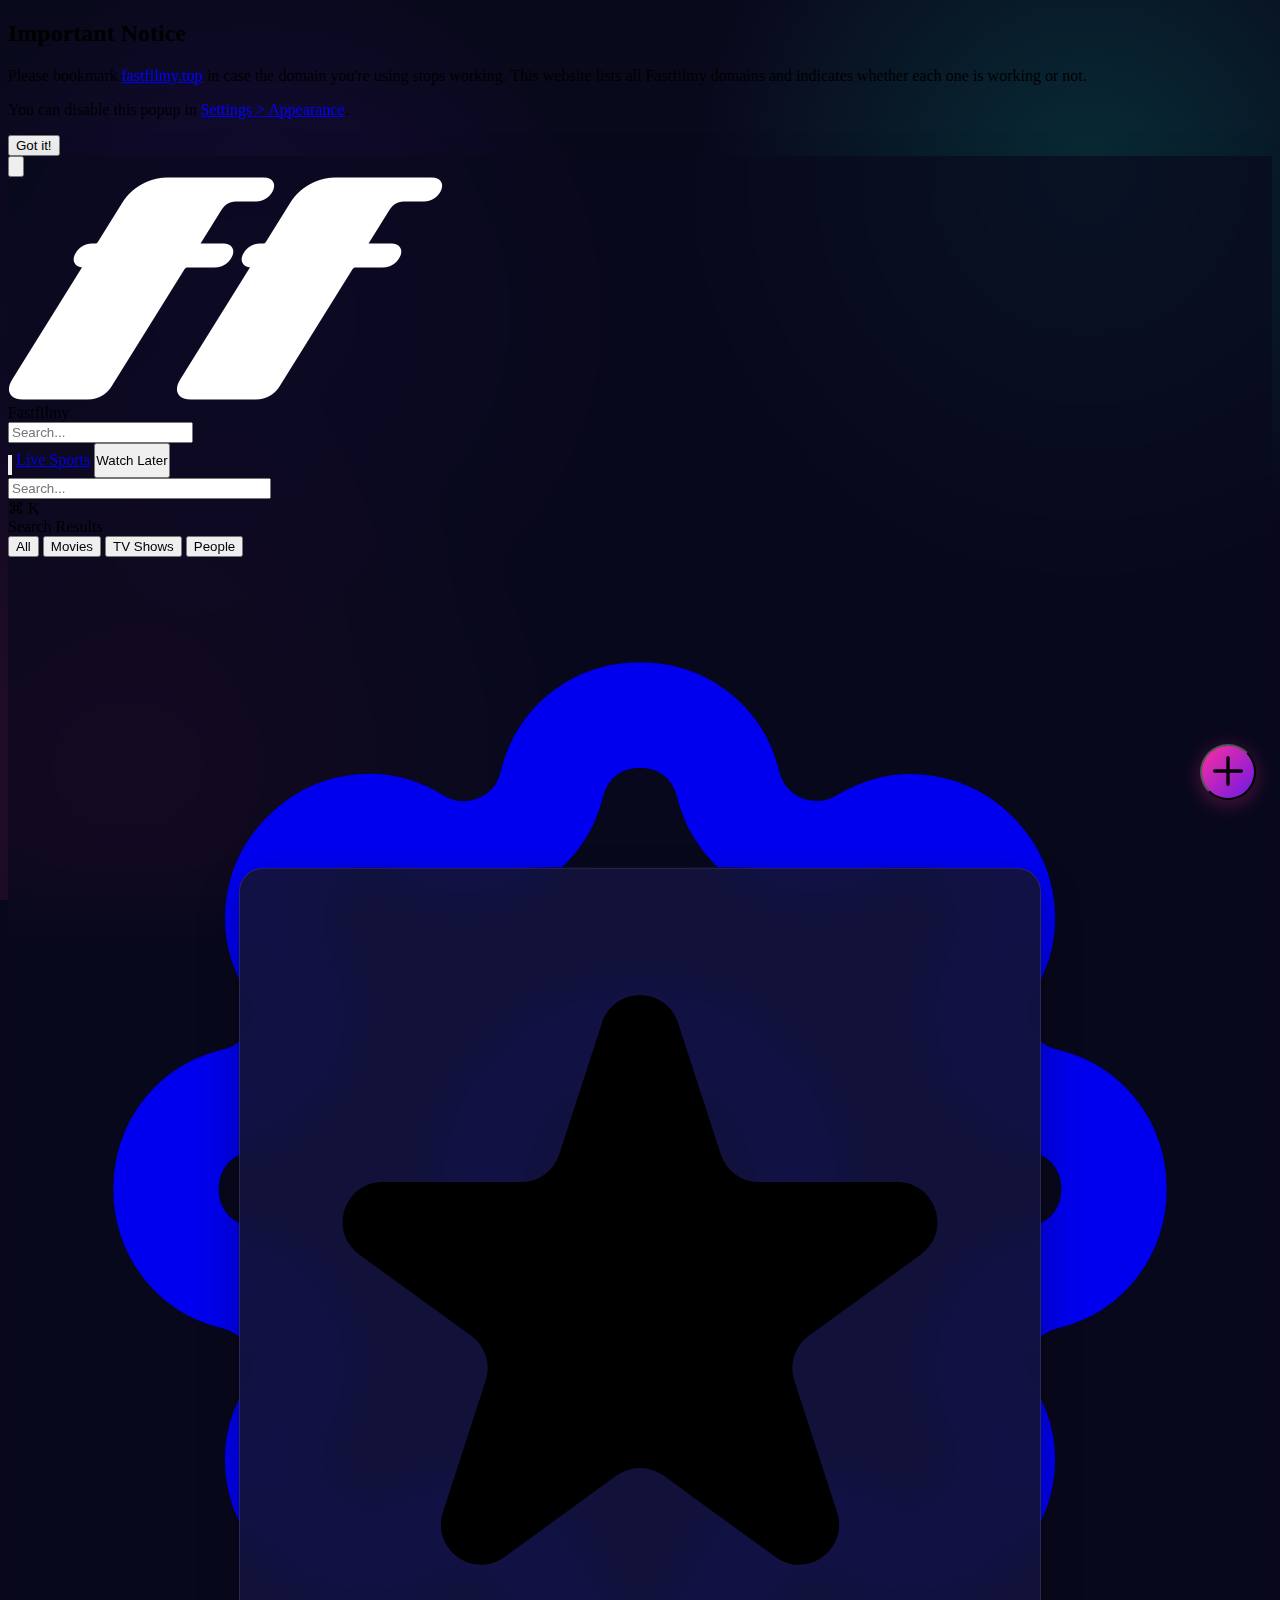
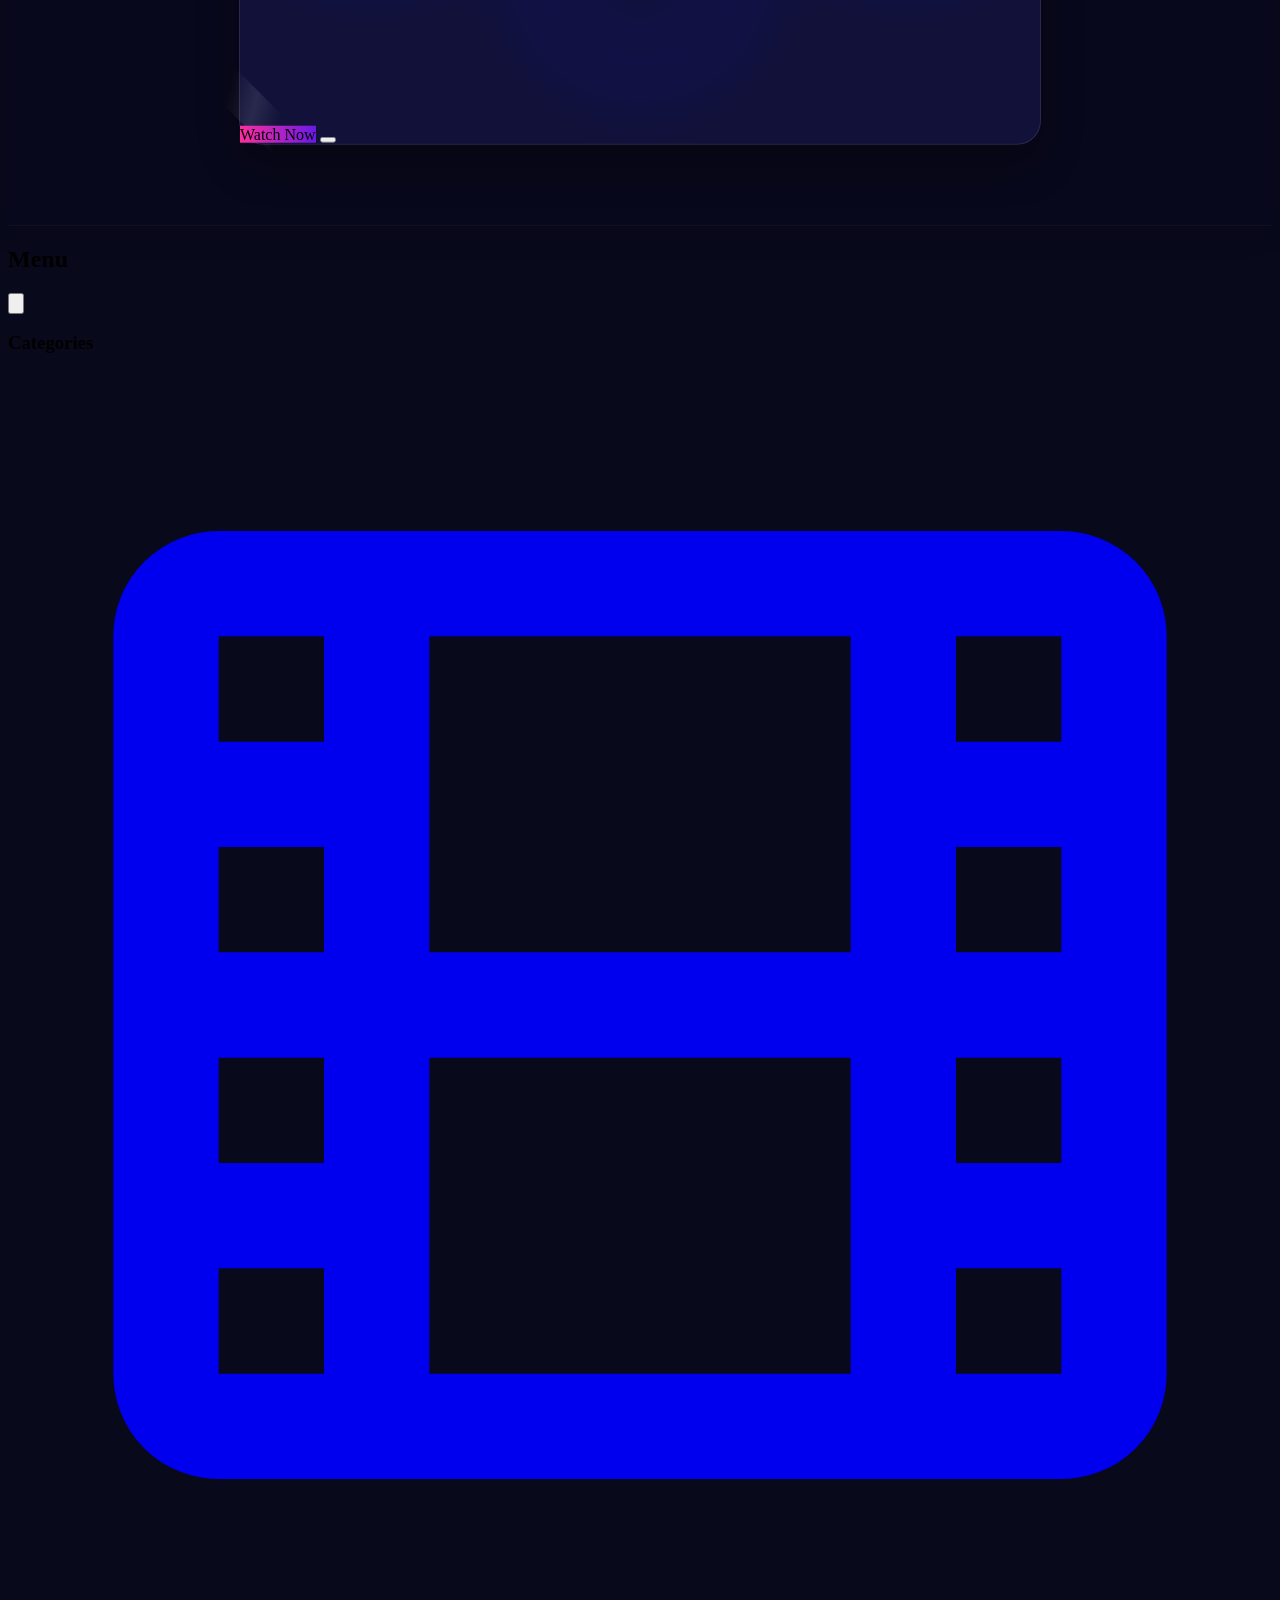
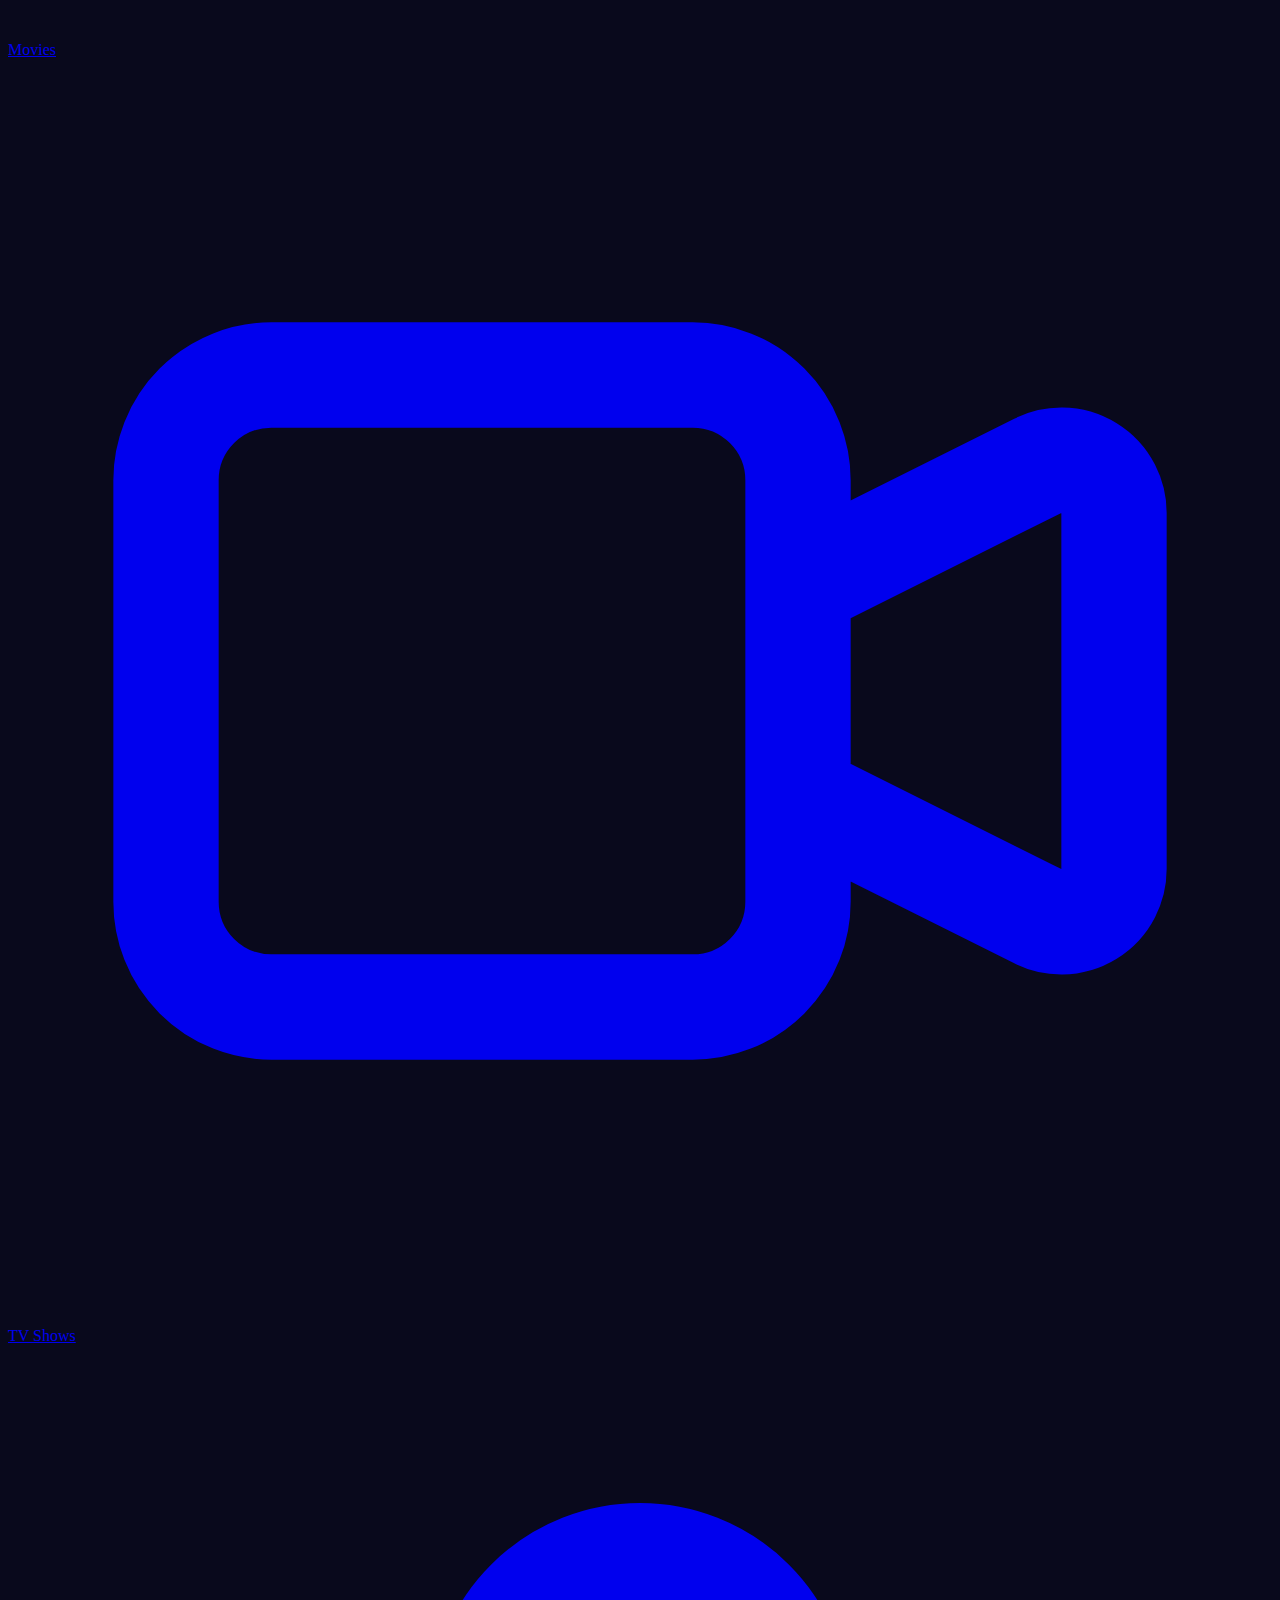
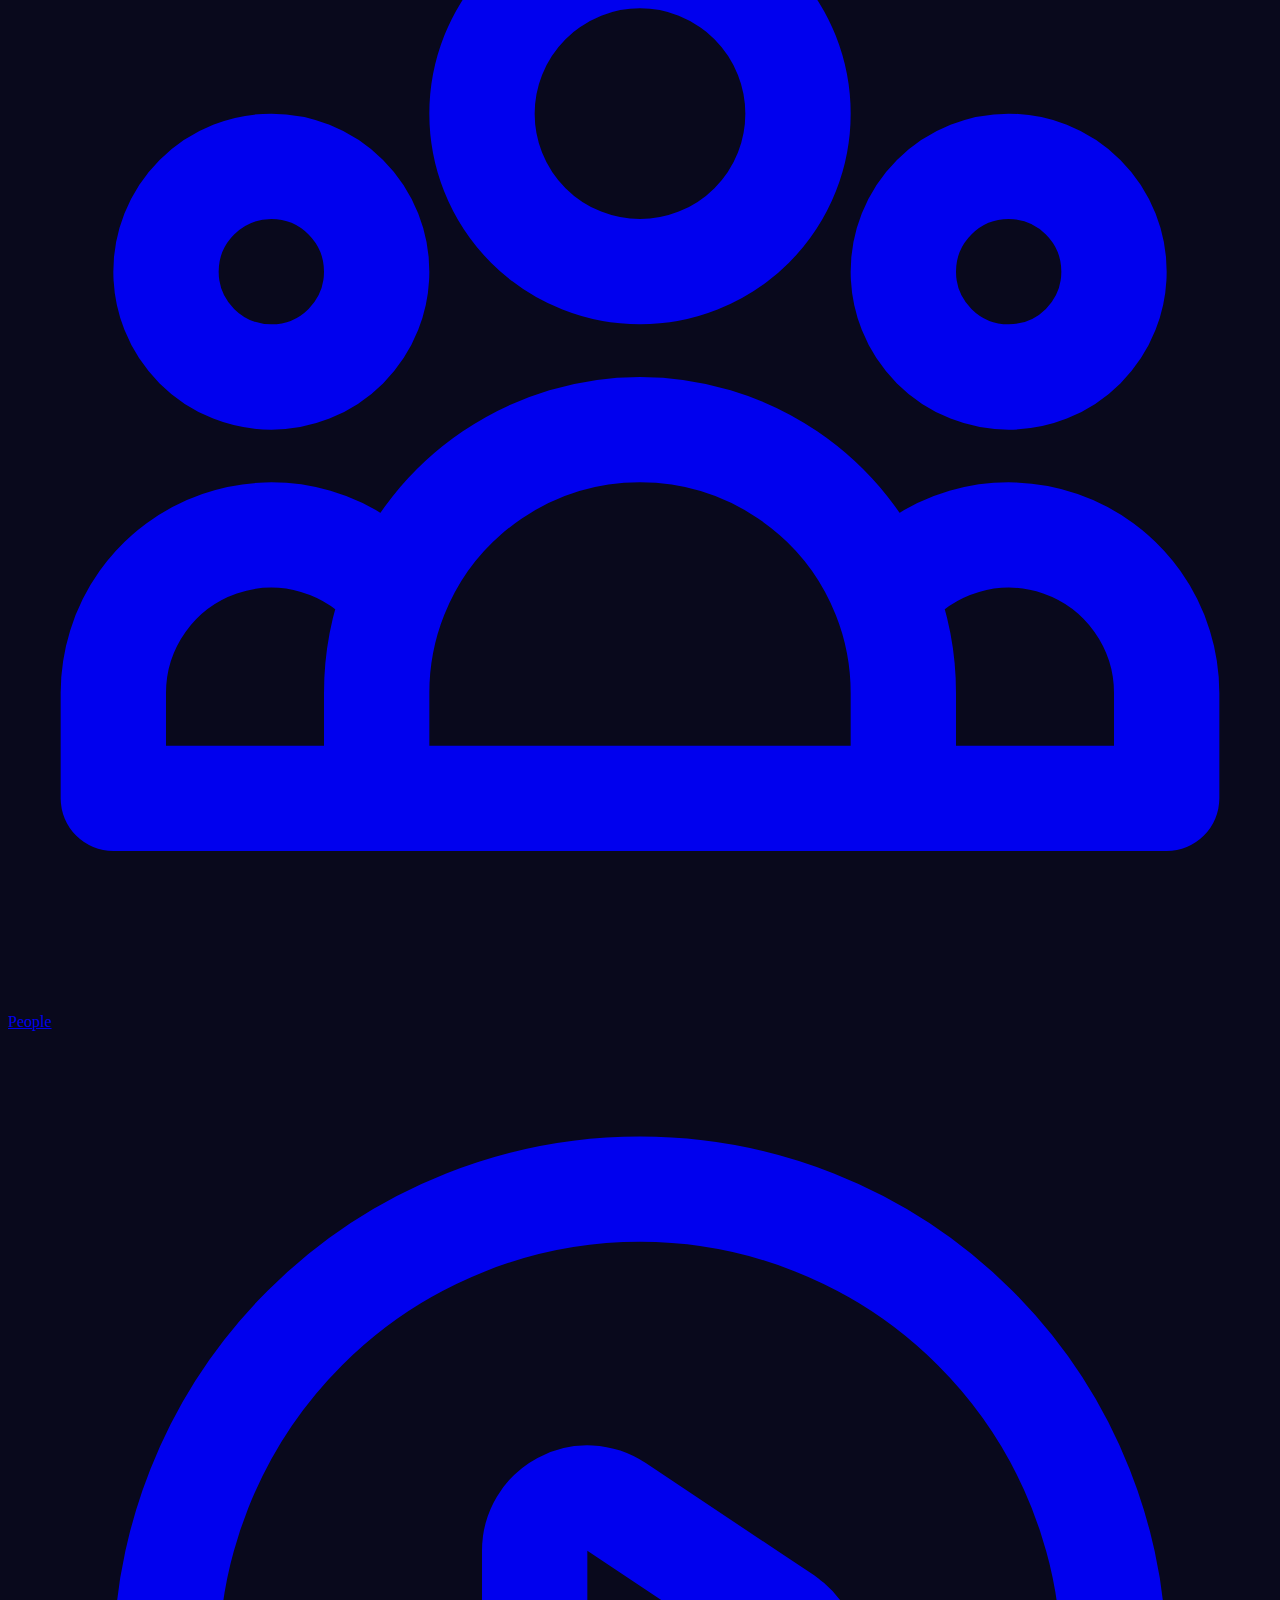
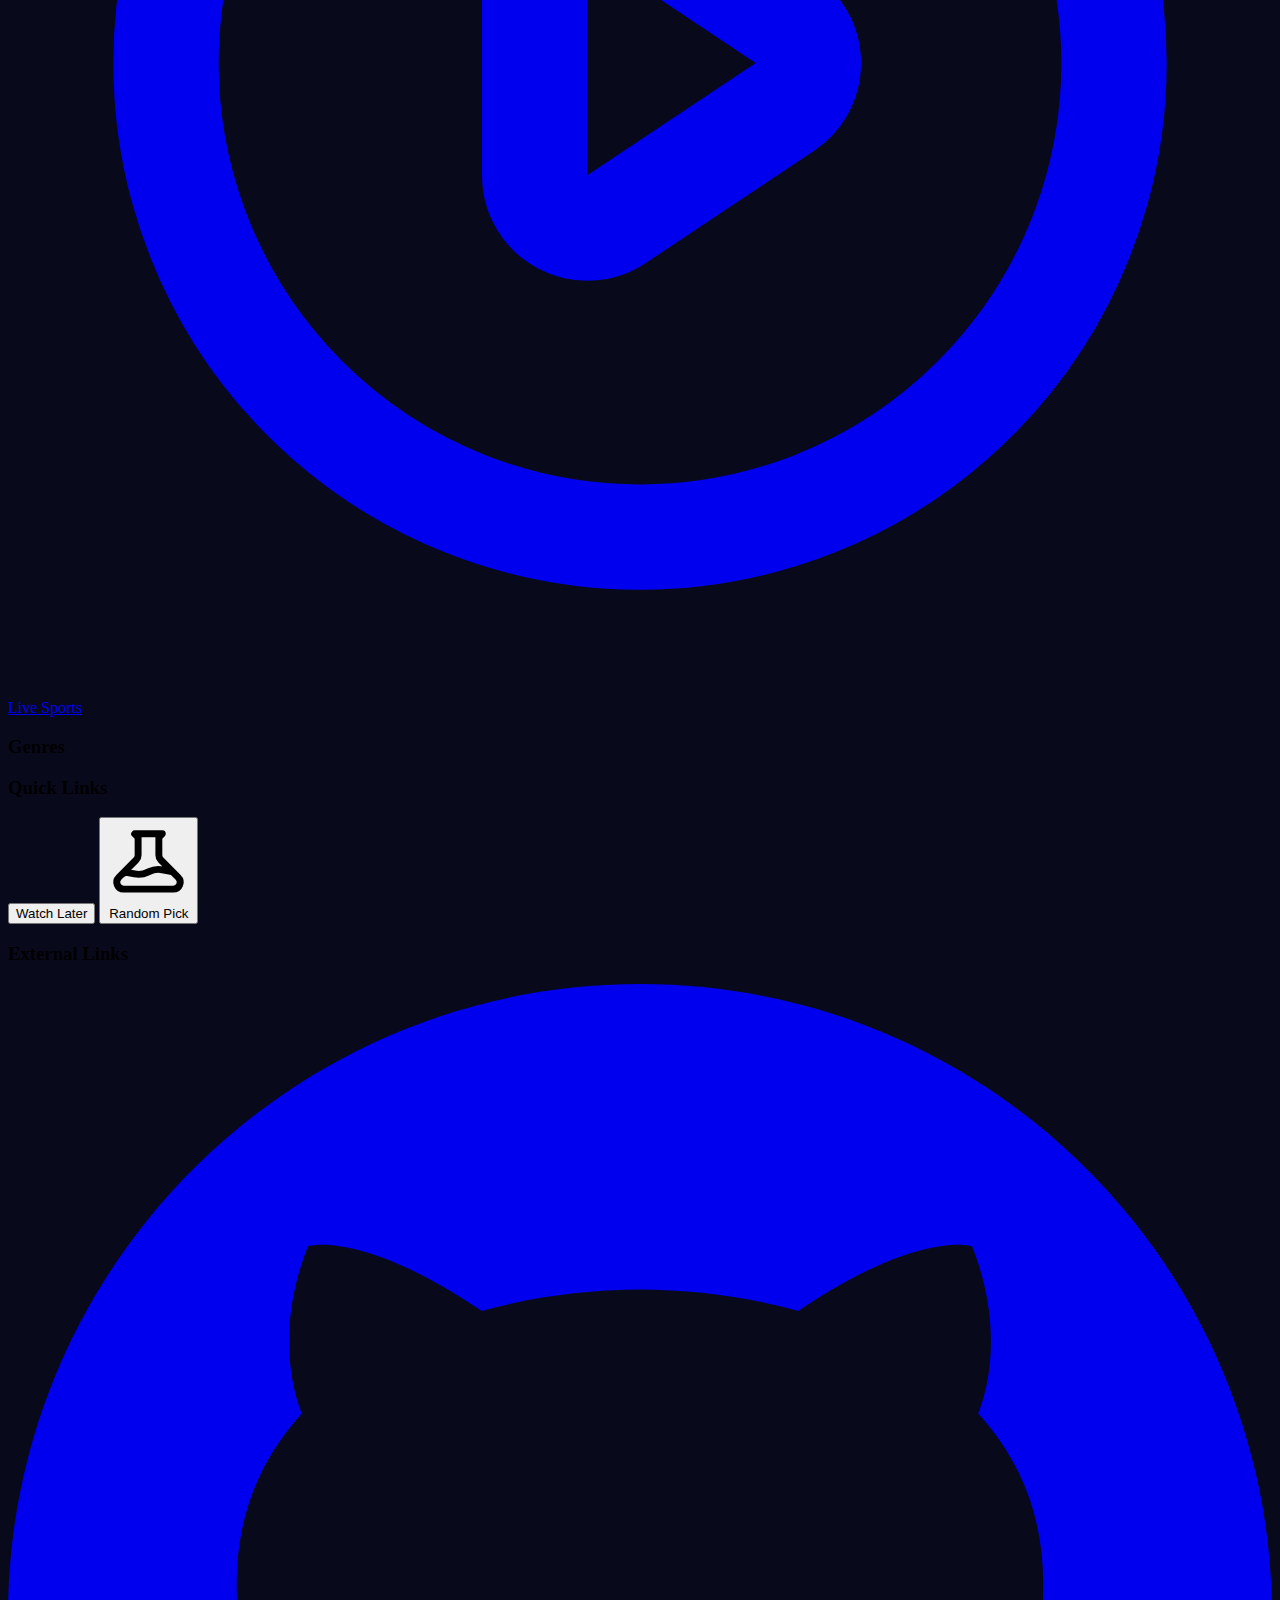
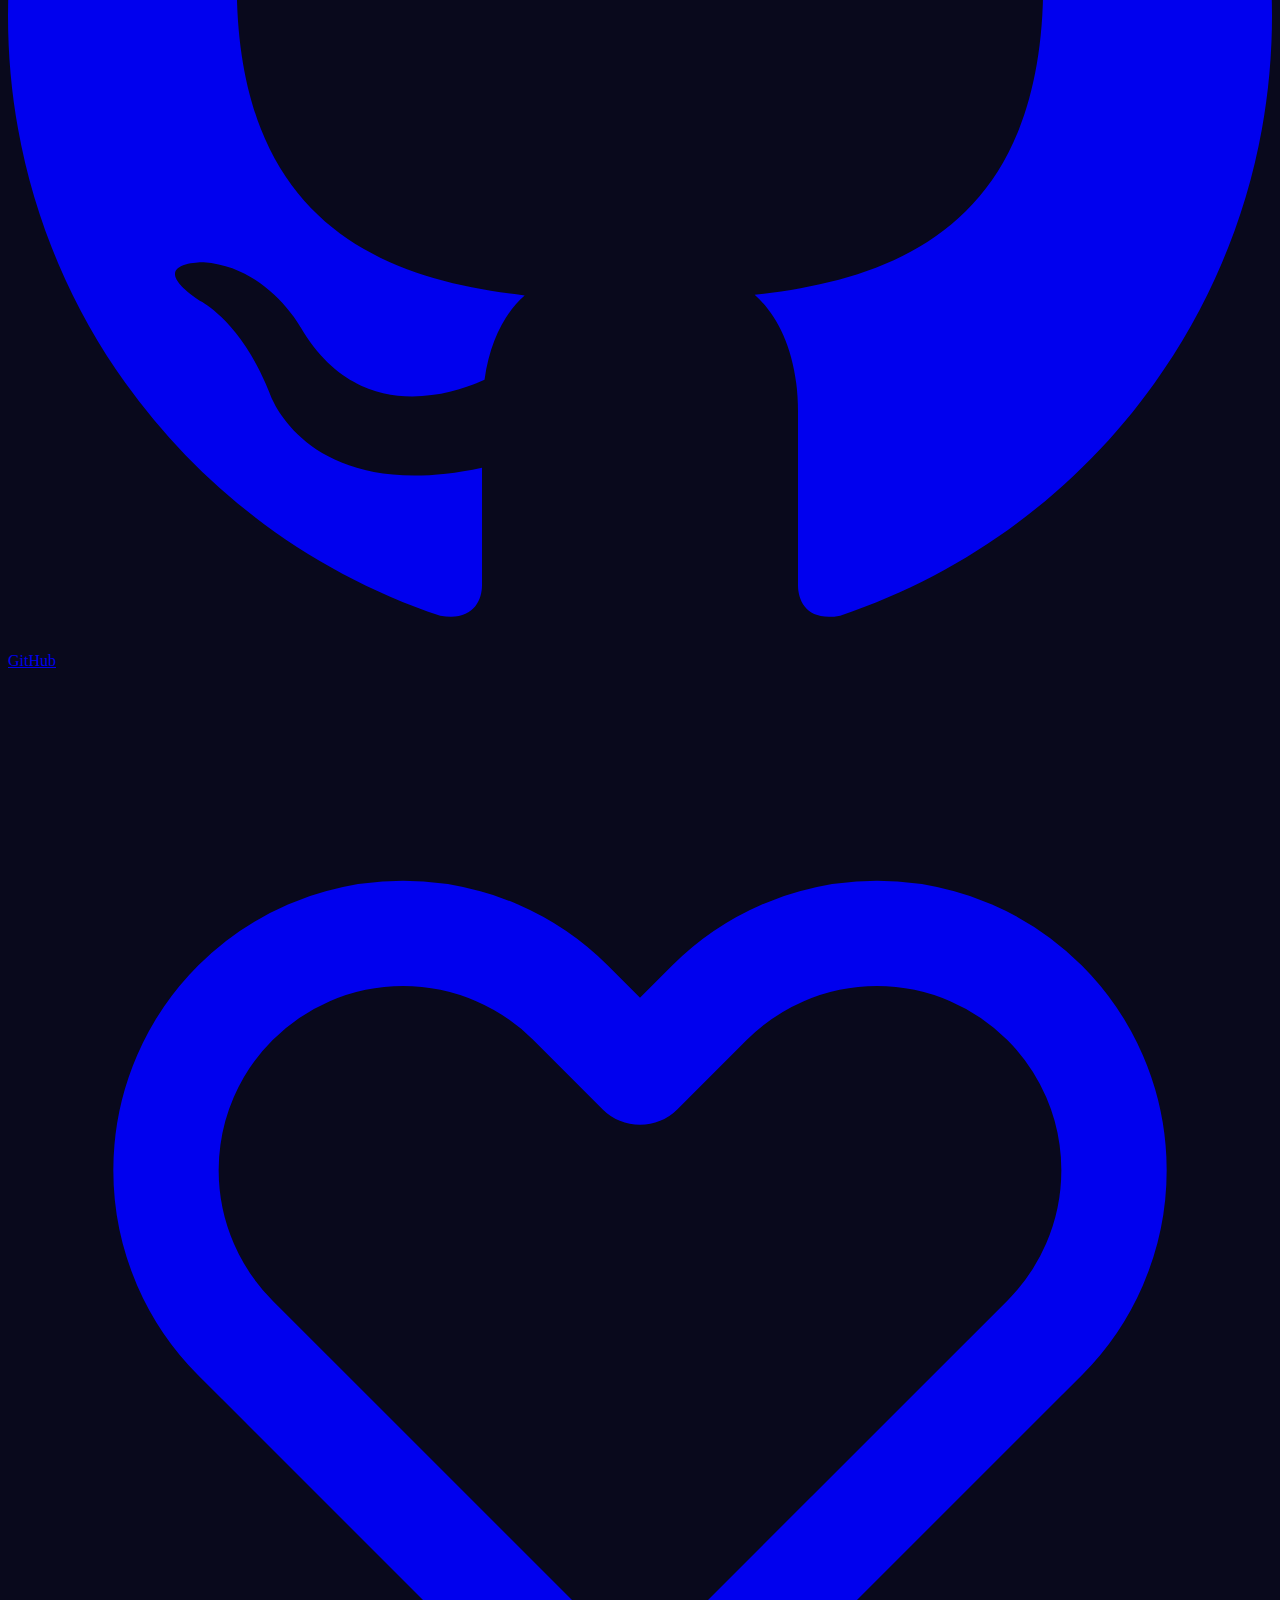
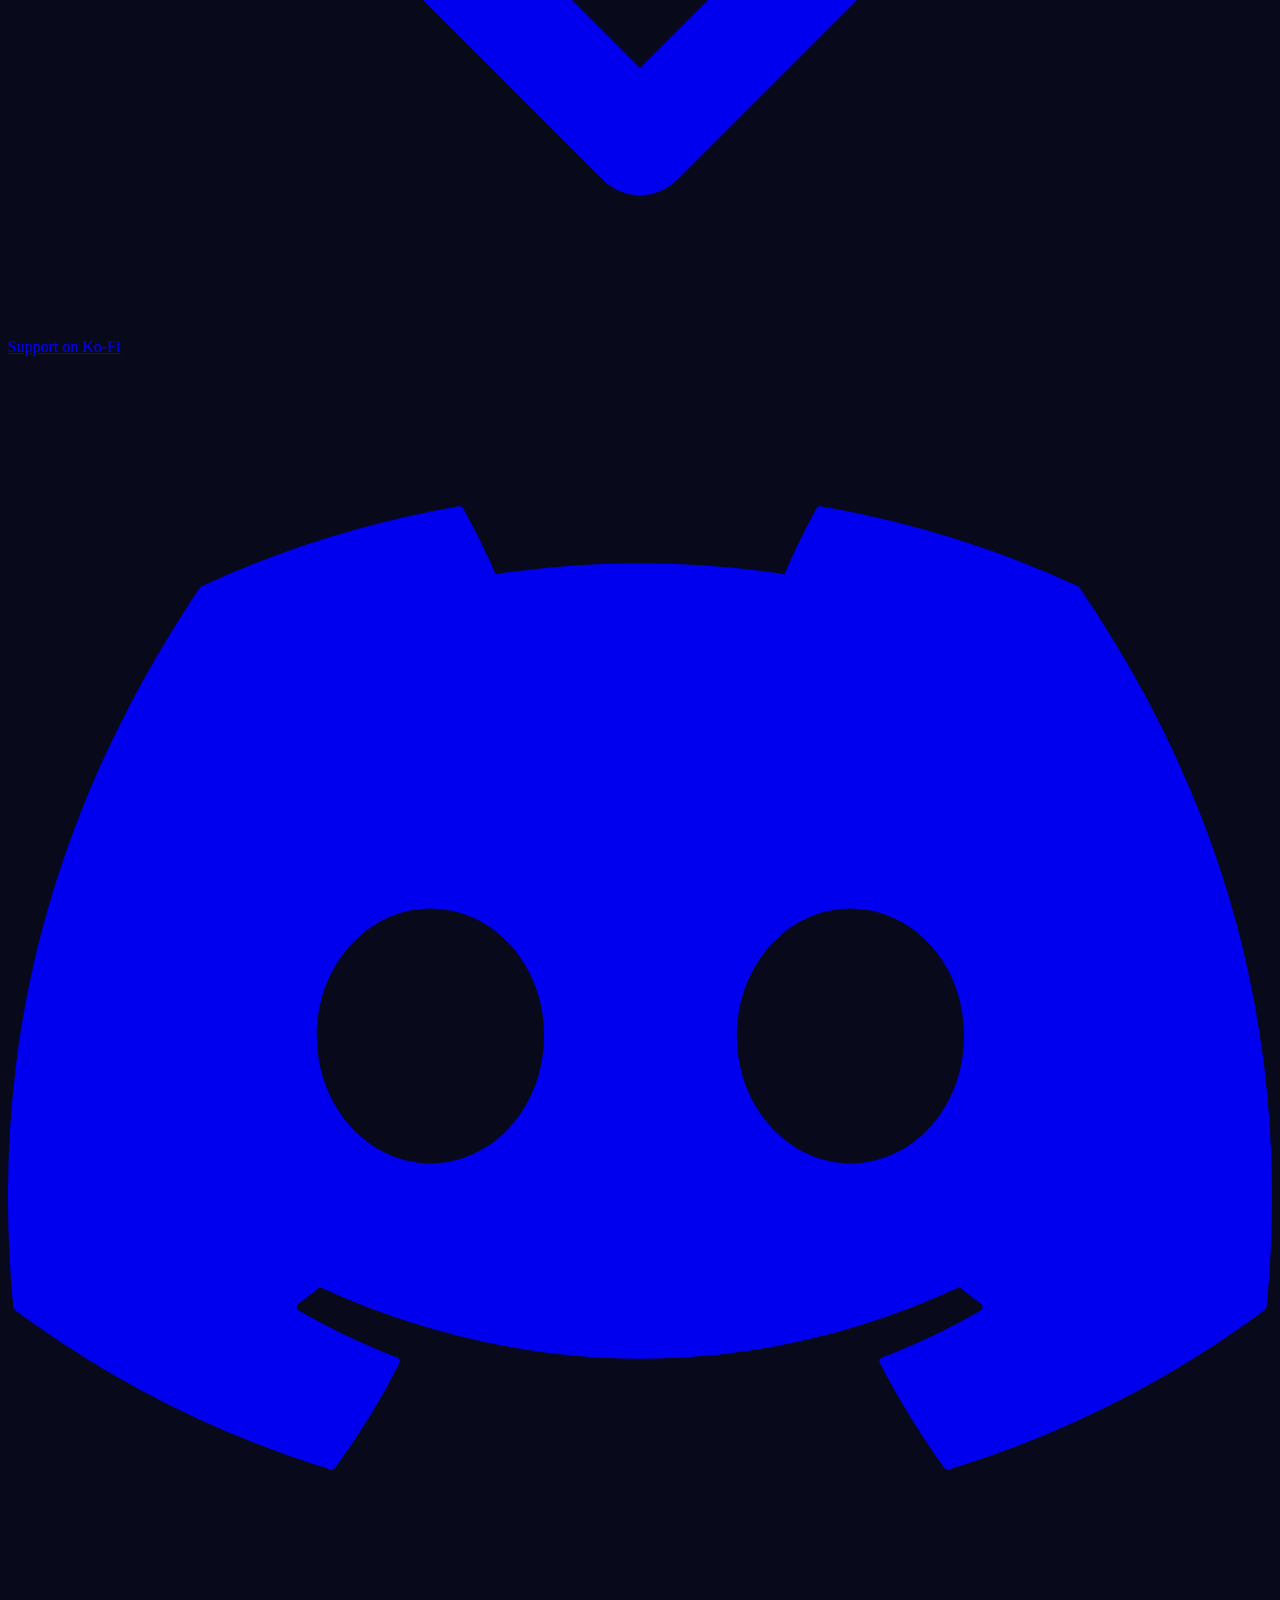
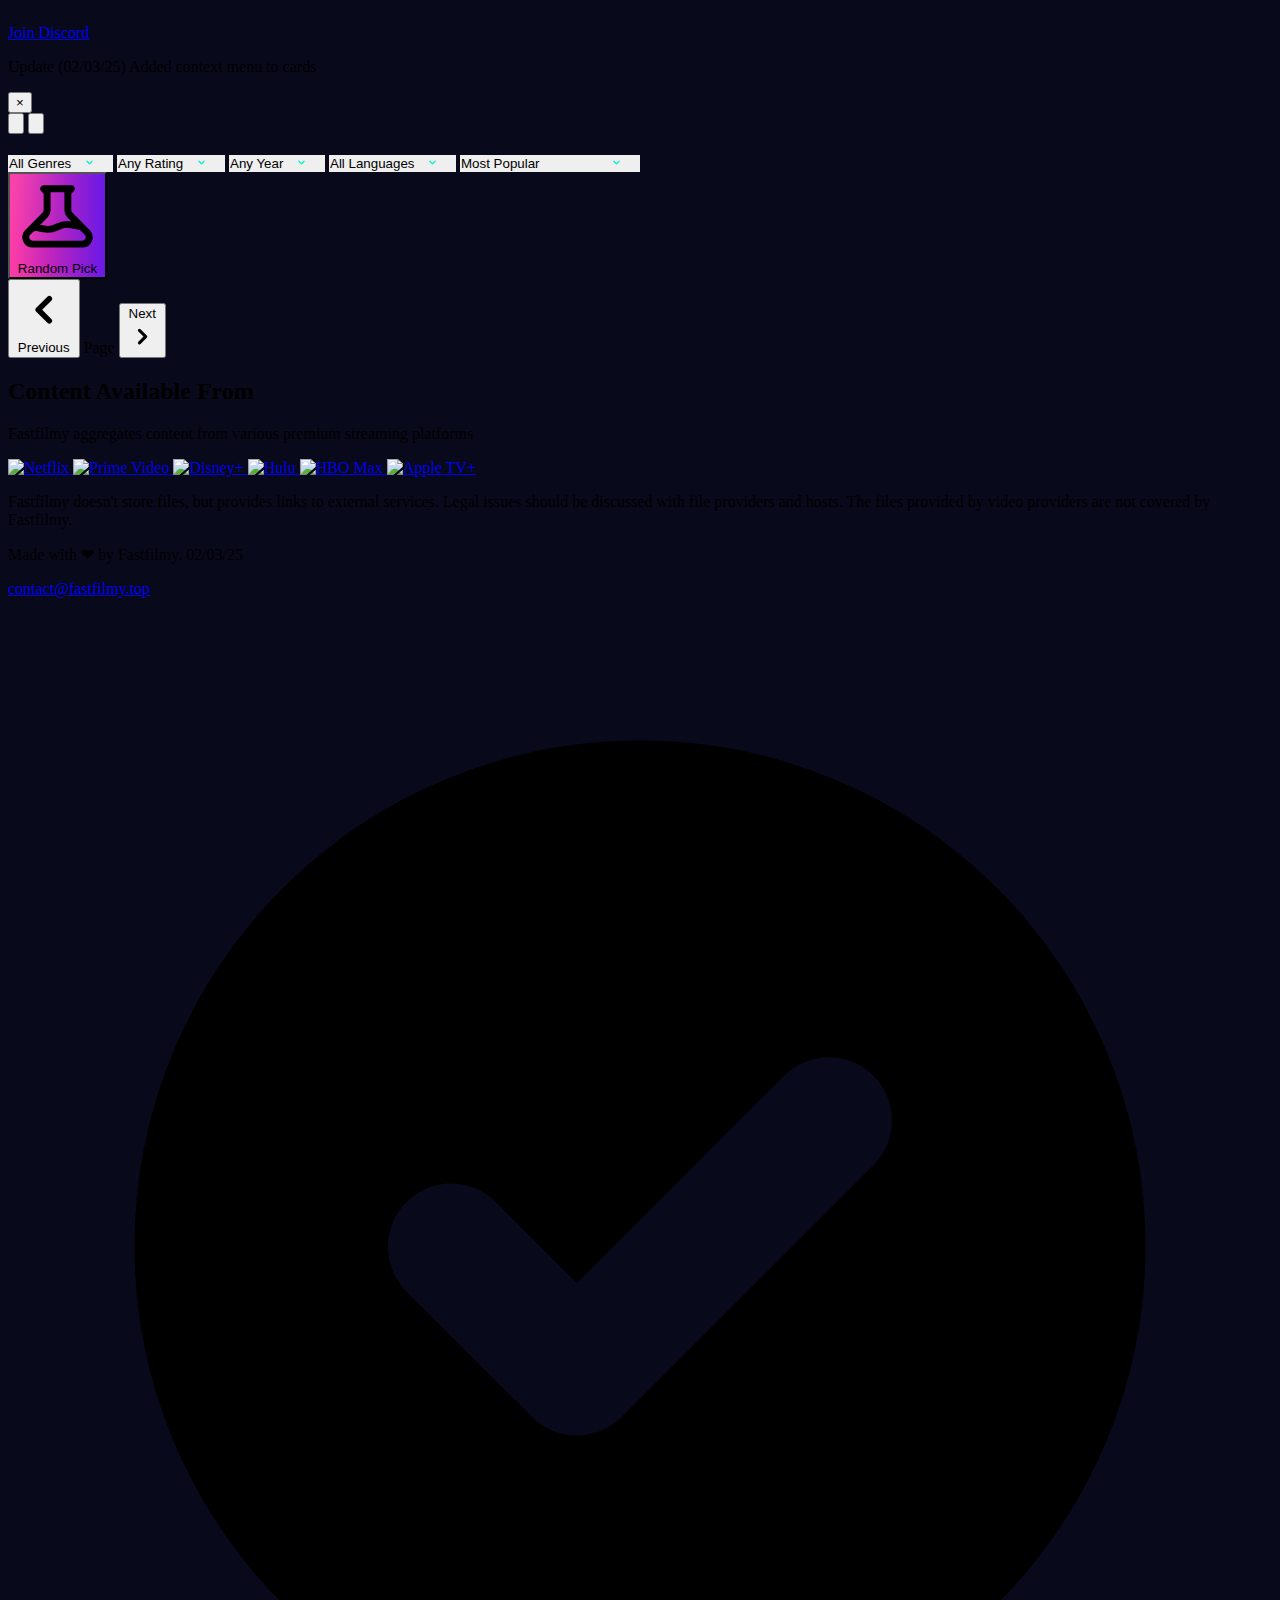
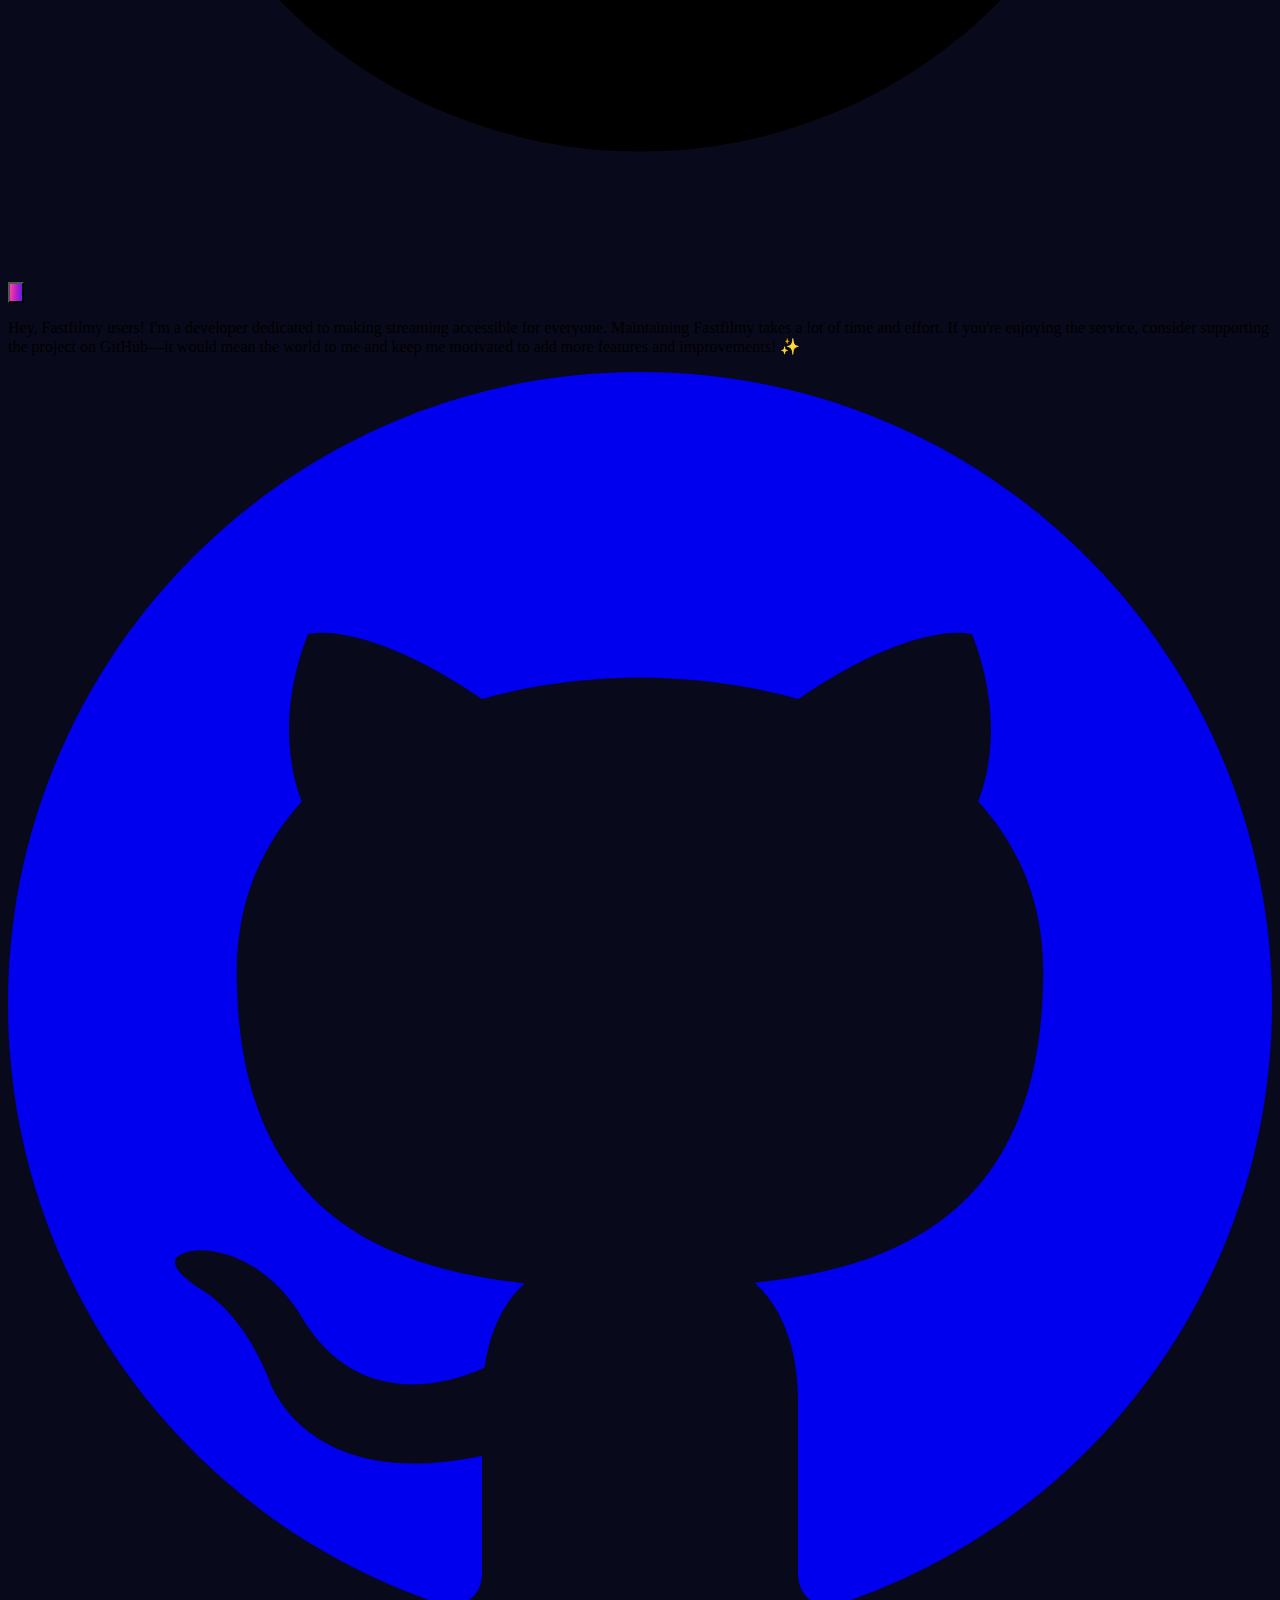
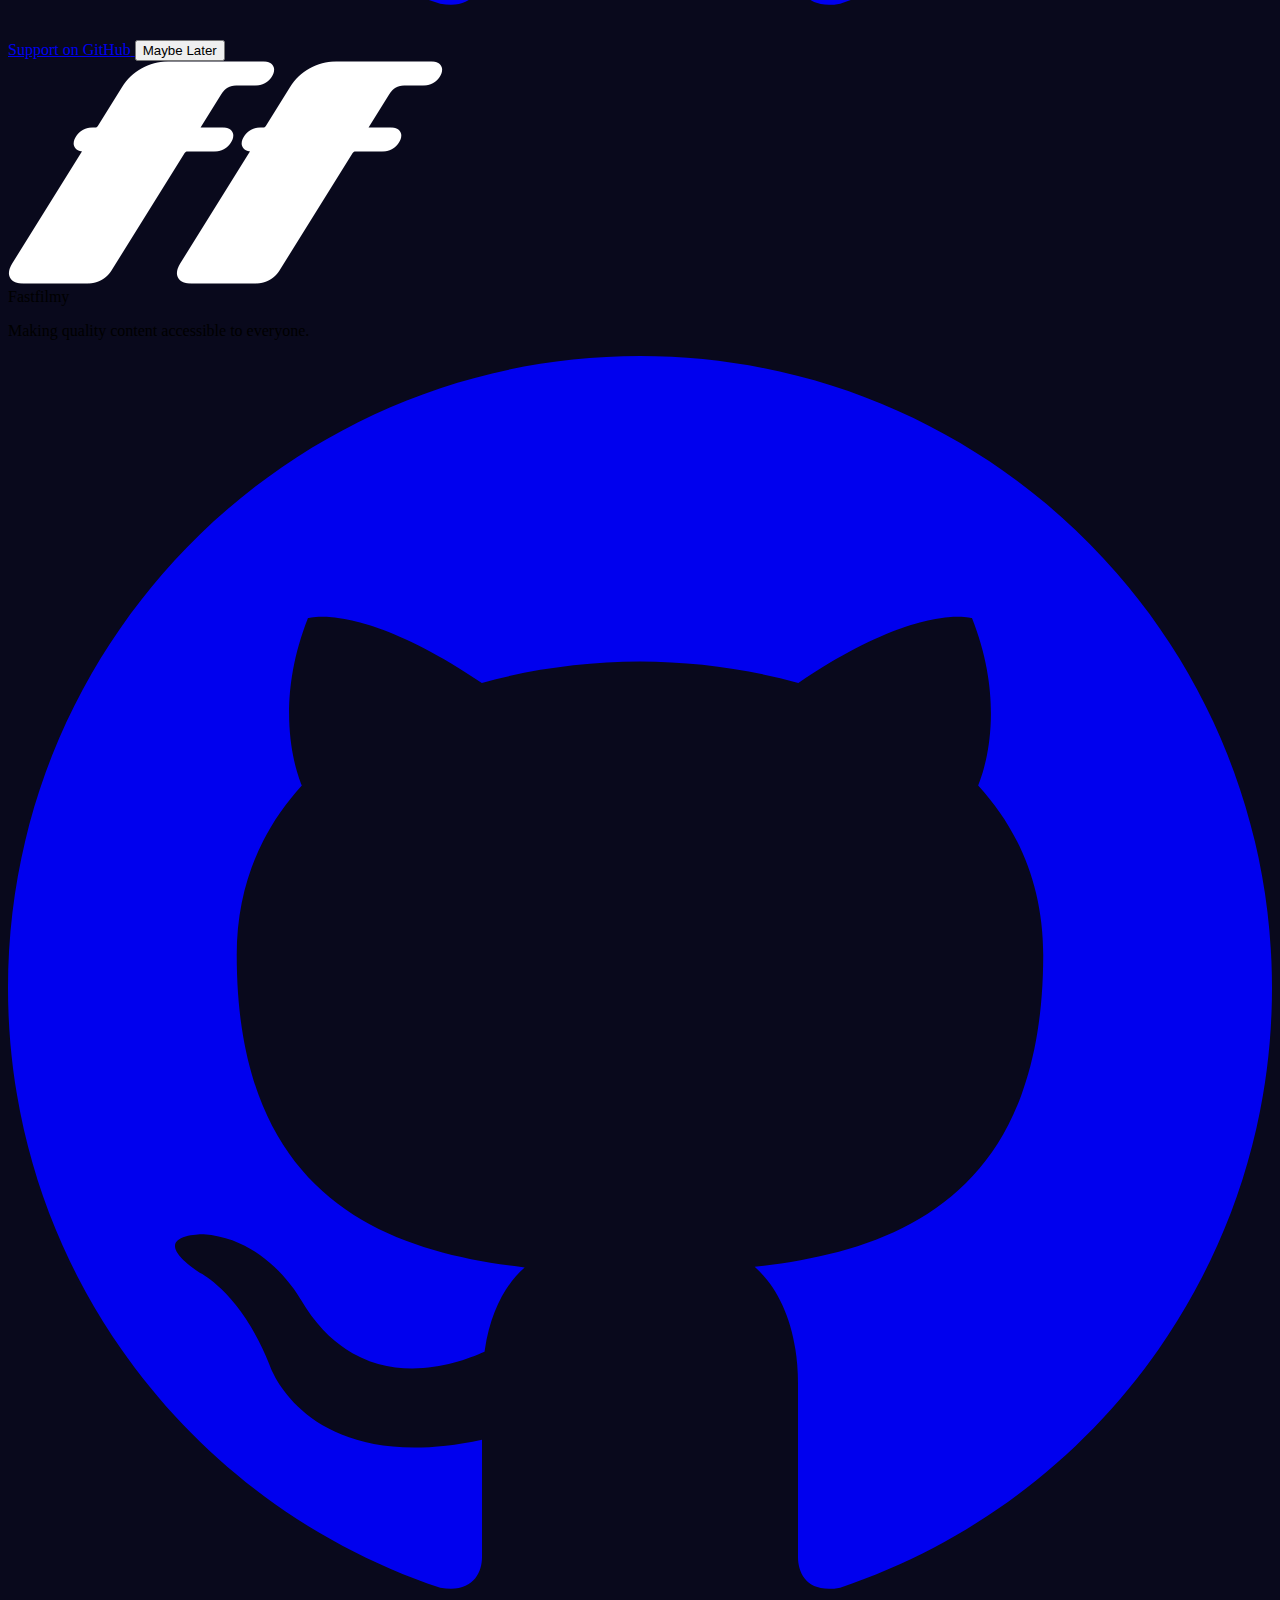
==== commit 39a23876: "update v0.1.2" ====
--- a/index.html
+++ b/index.html
@@ -3,20 +3,20 @@
 <head>
     <meta charset="UTF-8">
     <meta name="viewport" content="width=device-width, initial-scale=1.0">
-    <title>lmovies</title>
-    <meta content="lmovies" property="og:title"/>
-    <meta name="keywords" content="free movies, free streaming, watch movies online, free tv shows, streaming service, watch movies free, online streaming, lmoviesstream, free movies online, free series online">
-    <meta content="Click, watch, enjoy. lmovies breaks down the paywall, ensuring that quality content is accessible to everyone." property="og:description"/>
-    <meta content="https://lmoviesstream.top" property="og:url"/>
-    <meta content="https://raw.githubusercontent.com/ambr0sial/lmovies/main/logo.png" property="og:image"/>
-    <meta content="#A17FC0" data-react-helmet="true" name="theme-color"/>
+    <title>Fastfilmy</title>
+    <meta content="Fastfilmy" property="og:title"/>
+    <meta name="keywords" content="free movies, free streaming, watch movies online, free tv shows, streaming service, watch movies free, online streaming, fastfilmy, free movies online, free series online">
+    <meta content="Click, watch, enjoy. Fastfilmy breaks down the paywall, ensuring that quality content is accessible to everyone." property="og:description"/>
+    <meta content="https://fastfilmy.top" property="og:url"/>
+    <meta content="logo.svg" property="og:image"/>
+    <meta content="#09091C" data-react-helmet="true" name="theme-color"/>
     <meta property="twitter:card" content="summary">
-    <meta property="twitter:url" content="https://lmoviesstream.top">
-    <meta property="twitter:title" content="lmovies - Watch Movies & TV Shows">
-    <meta property="twitter:description" content="Click, watch, enjoy. lmovies breaks down the paywall, ensuring that quality content is accessible to everyone.">
-    <meta property="twitter:image" content="https://raw.githubusercontent.com/ambr0sial/lmovies/main/logo.png">
-    <link rel="icon" type="image/x-icon" href="https://raw.githubusercontent.com/ambr0sial/lmovies/main/logo.png">
-    <link href="https://fonts.googleapis.com/css2?family=Poppins:wght@300;400;500;600;700&display=swap" rel="stylesheet">
+    <meta property="twitter:url" content="https://fastfilmy.top">
+    <meta property="twitter:title" content="Fastfilmy - Watch Movies & TV Shows">
+    <meta property="twitter:description" content="Click, watch, enjoy. Fastfilmy breaks down the paywall, ensuring that quality content is accessible to everyone.">
+    <meta property="twitter:image" content="logo.svg">
+    <link rel="icon" type="image/svg+xml" href="logo.svg">
+    <link href="https://fonts.googleapis.com/css2?family=Space+Grotesk:wght@300;400;500;600;700&display=swap" rel="stylesheet">
     <script src="https://cdnjs.cloudflare.com/ajax/libs/alpinejs/3.10.3/cdn.min.js" defer></script>
     <script src="https://cdn.tailwindcss.com"></script>
     <script src="sources.js"></script>
@@ -25,33 +25,168 @@
             theme: {
                 extend: {
                     fontFamily: {
-                        sans: ['Poppins', 'sans-serif'],
+                        sans: ['Space Grotesk', 'sans-serif'],
                     },
+                    colors: {
+                        neo: {
+                            bg: '#09091C',
+                            card: '#12123B',
+                            accent: '#FF2E9F',
+                            secondary: '#6919E6',
+                            tertiary: '#00F0C8',
+                            highlight: '#3B82F6',
+                            text: '#F0F4FA',
+                            textDark: '#94A3B8',
+                        }
+                    },
+                    animation: {
+                        'gradient-x': 'gradient-x 10s ease infinite',
+                        'float': 'float 6s ease-in-out infinite',
+                        'pulse': 'pulse 2s cubic-bezier(0.4, 0, 0.6, 1) infinite',
+                        'shimmer': 'shimmer 2.5s linear infinite',
+                    },
+                    keyframes: {
+                        'gradient-x': {
+                            '0%, 100%': {
+                                'background-position': '0% 50%'
+                            },
+                            '50%': {
+                                'background-position': '100% 50%'
+                            },
+                        },
+                        'float': {
+                            '0%, 100%': { transform: 'translateY(0)' },
+                            '50%': { transform: 'translateY(-10px)' },
+                        },
+                        'shimmer': {
+                            '0%': { backgroundPosition: '-200% 0' },
+                            '100%': { backgroundPosition: '200% 0' },
+                        }
+                    },
                 },
             },
         }
     </script>
-    <link href="https://cdnjs.cloudflare.com/ajax/libs/animate.css/4.1.1/animate.min.css" rel="stylesheet">
     <style>
-        @keyframes float {
-            0% { transform: translateY(0px); }
-            50% { transform: translateY(-10px); }
-            100% { transform: translateY(0px); }
-        }
-
-        @keyframes slide-down {
-            0% { transform: translateY(-100%); }
-            100% { transform: translateY(0); }
-        }
-
-        .animate-slide-down {
-            animation: slide-down 0.5s ease-out;
-        }
-
-        @keyframes glow {
-            0% { box-shadow: 0 0 5px rgba(167, 139, 250, 0.3); }
-            50% { box-shadow: 0 0 20px rgba(167, 139, 250, 0.5); }
-            100% { box-shadow: 0 0 5px rgba(167, 139, 250, 0.3); }
+        body {
+            background-color: #09091C;
+            background-image: 
+                radial-gradient(circle at 20% 35%, rgba(105, 25, 230, 0.15) 0%, transparent 30%),
+                radial-gradient(circle at 85% 20%, rgba(0, 240, 200, 0.15) 0%, transparent 30%),
+                radial-gradient(circle at 10% 85%, rgba(255, 46, 159, 0.15) 0%, transparent 30%);
+            background-attachment: fixed;
+        }
+
+        /* Add no-select class for slider */
+        .no-select {
+            -webkit-user-select: none;
+            -moz-user-select: none;
+            -ms-user-select: none;
+            user-select: none;
+        }
+
+        .nav-link {
+            position: relative;
+            transition: all 0.3s ease;
+            padding: 0.5rem 0;
+        }
+
+        .nav-link::after {
+            content: '';
+            position: absolute;
+            width: 0;
+            height: 2px;
+            bottom: 0;
+            left: 0;
+            background: linear-gradient(90deg, #FF2E9F, #6919E6);
+            transition: all 0.3s ease;
+        }
+
+        .nav-link:hover {
+            color: #00F0C8;
+        }
+
+        .nav-link:hover::after {
+            width: 100%;
+        }
+
+        .glass-effect {
+            background: rgba(9, 9, 28, 0.7);
+            backdrop-filter: blur(20px);
+            border-bottom: 1px solid rgba(255, 255, 255, 0.03);
+            box-shadow: 0 4px 30px rgba(0, 0, 0, 0.1);
+        }
+
+        .card-hover {
+            transition: all 0.4s cubic-bezier(0.4, 0, 0.2, 1);
+            position: relative;
+            background: rgba(18, 18, 59, 0.7);
+            backdrop-filter: blur(16px);
+            border-radius: 20px;
+            overflow: hidden;
+            border: 1px solid rgba(255, 255, 255, 0.03);
+        }
+
+        .card-hover::before {
+            content: '';
+            position: absolute;
+            inset: -1px;
+            background: linear-gradient(
+                35deg,
+                rgba(255, 46, 159, 0.5),
+                rgba(0, 240, 200, 0),
+                rgba(59, 130, 246, 0.5)
+            );
+            border-radius: 20px;
+            z-index: -1;
+            opacity: 0;
+            transition: opacity 0.4s ease;
+        }
+
+        .card-hover:hover {
+            transform: translateY(-8px);
+            box-shadow: 0 20px 40px -20px rgba(255, 46, 159, 0.3),
+                        0 0 15px rgba(59, 130, 246, 0.2);
+        }
+
+        .card-hover:hover::before {
+            opacity: 1;
+        }
+
+        .neo-button {
+            background: linear-gradient(90deg, #FF2E9F, #6919E6);
+            position: relative;
+            z-index: 1;
+            overflow: hidden;
+            transition: all 0.3s ease;
+        }
+        
+        .neo-button:hover {
+            transform: translateY(-2px);
+            box-shadow: 0 8px 20px -6px rgba(255, 46, 159, 0.6);
+        }
+        
+        .neo-button::after {
+            content: '';
+            position: absolute;
+            left: -50%;
+            top: -50%;
+            width: 200%;
+            height: 200%;
+            background: linear-gradient(
+                60deg, 
+                rgba(255, 255, 255, 0) 10%,
+                rgba(255, 255, 255, 0.1) 30%, 
+                rgba(255, 255, 255, 0) 50%
+            );
+            transform: rotate(45deg);
+            transition: all 0.8s ease;
+            z-index: -1;
+        }
+        
+        .neo-button:hover::after {
+            left: 100%;
+            top: 100%;
         }
 
         .search-container {
@@ -65,8 +200,8 @@
             inset: -2px;
             background: radial-gradient(
                 circle at var(--mouse-x, center) var(--mouse-y, center),
-                rgba(168, 85, 247, 0.5) 0%,
-                rgba(168, 85, 247, 0.2) 25%,
+                rgba(255, 46, 159, 0.5) 0%,
+                rgba(59, 130, 246, 0.2) 25%,
                 transparent 70%
             );
             border-radius: 9999px;
@@ -86,46 +221,6 @@
             z-index: 1;
             transition: all 0.3s ease;
             padding-right: 5rem !important;
-        }
-
-        .card-hover {
-            transition: all 0.4s cubic-bezier(0.4, 0, 0.2, 1);
-            position: relative;
-        }
-
-        .card-hover::after {
-            content: '';
-            position: absolute;
-            inset: -1px;
-            background: linear-gradient(
-                35deg,
-                rgba(11, 48, 2, 0.4),
-                rgba(168, 85, 247, 0),
-                rgba(1, 29, 2, 0.4)
-            );
-            border-radius: 0.5rem;
-            z-index: -1;
-            opacity: 0;
-            transition: opacity 0.4s ease;
-        }
-
-        .card-hover:hover {
-            transform: translateY(-8px) scale(1.02);
-            box-shadow: 0 20px 30px -10px rgba(0, 0, 0, 0.5);
-        }
-
-        .card-hover:hover::after {
-            opacity: 1;
-        }
-
-        .card-hover:hover .card-overlay {
-            opacity: 1;
-            background: linear-gradient(
-                to top,
-                rgba(0, 0, 0, 0.95) 0%,
-                rgba(0, 0, 0, 0.8) 40%,
-                rgba(0, 0, 0, 0.2) 100%
-            );
         }
 
         .card-overlay {
@@ -139,138 +234,346 @@
             );
         }
 
-        .card-hover:hover img {
-            filter: blur(2px) brightness(0.9);
-            transition: all 0.4s ease;
-        }
-
-        .card-hover img {
-            transition: all 0.4s ease;
-        }
-
-        .nav-link {
+        .card-hover:hover .card-overlay {
+            opacity: 1;
+            background: linear-gradient(
+                to top,
+                rgba(0, 0, 0, 0.95) 0%,
+                rgba(0, 0, 0, 0.8) 40%,
+                rgba(0, 0, 0, 0.2) 100%
+            );
+        }
+
+        .shimmer {
+            background: linear-gradient(
+                90deg,
+                rgba(255, 255, 255, 0.03) 0%,
+                rgba(255, 255, 255, 0.08) 50%,
+                rgba(255, 255, 255, 0.03) 100%
+            );
+            background-size: 200% 100%;
+            animation: shimmer 2.5s linear infinite;
+        }
+
+        html {
+            scroll-behavior: smooth;
+        }
+
+        .filter-item {
+            transition: all 0.3s ease;
+            border: 1px solid rgba(255, 255, 255, 0.05);
+            backdrop-filter: blur(10px);
+        }
+        
+        .filter-item:hover {
+            border-color: rgba(255, 255, 255, 0.1);
+            background: rgba(59, 130, 246, 0.1);
+        }
+        
+        .filter-item.active {
+            background: linear-gradient(90deg, rgba(59, 130, 246, 0.2), rgba(0, 240, 200, 0.2));
+            border-color: rgba(59, 130, 246, 0.5);
+            box-shadow: 0 5px 15px -5px rgba(0, 240, 200, 0.3);
+        }
+
+        /* Custom Select Styling */
+        .custom-select {
+            -webkit-appearance: none;
+            -moz-appearance: none;
+            appearance: none;
+            background-image: url('data:image/svg+xml;utf8,<svg xmlns="http://www.w3.org/2000/svg" class="h-5 w-5" viewBox="0 0 20 20" fill="%2300F0C8"><path fill-rule="evenodd" d="M5.293 7.293a1 1 0 011.414 0L10 10.586l3.293-3.293a1 1 0 111.414 1.414l-4 4a1 1 0 01-1.414 0l-4-4a1 1 0 010-1.414z" clip-rule="evenodd" /></svg>');
+            background-repeat: no-repeat;
+            background-position: right 1rem center;
+            background-size: 1em;
+            padding-right: 2.5rem; /* Make space for the arrow */
+            transition: all 0.3s ease;
+            border: 1px solid rgba(255, 255, 255, 0.05);
+        }
+
+        .custom-select-wrapper {
             position: relative;
-            transition: all 0.3s ease;
-            padding: 0.5rem 0;
-        }
-
-        .nav-link::after {
+            display: inline-block; /* Fit wrapper to select */
+        }
+
+        .custom-select-wrapper::before {
             content: '';
             position: absolute;
-            width: 0;
+            inset: -1px;
+            border-radius: 1rem; /* Match select border-radius */
+            background: radial-gradient(
+                circle at var(--select-mouse-x, center) var(--select-mouse-y, center),
+                rgba(0, 240, 200, 0.3) 0%,
+                rgba(59, 130, 246, 0.1) 25%,
+                transparent 60%
+            );
+            opacity: 0;
+            transition: opacity 0.3s ease;
+            pointer-events: none;
+            z-index: 0;
+        }
+
+        .custom-select-wrapper:hover::before,
+        .custom-select:focus + .custom-select-wrapper::before /* Needs adjustment if wrapper added */ {
+            opacity: 1;
+        }
+        
+        .custom-select:focus {
+             border-color: rgba(0, 240, 200, 0.4);
+             box-shadow: 0 0 0 3px rgba(0, 240, 200, 0.1);
+        }
+
+        /* Floating Action Menu */
+        .floating-menu {
+            position: fixed;
+            right: 24px;
+            bottom: 100px;
+            z-index: 49;
+        }
+
+        .floating-menu-button {
+            width: 56px;
+            height: 56px;
+            border-radius: 50%;
+            background: linear-gradient(135deg, #FF2E9F, #6919E6);
+            box-shadow: 0 4px 20px rgba(255, 46, 159, 0.3);
+            transition: all 0.3s ease;
+        }
+
+        .floating-menu-button:hover {
+            transform: scale(1.1);
+            box-shadow: 0 6px 24px rgba(255, 46, 159, 0.4);
+        }
+
+        .floating-menu-items {
+            position: absolute;
+            bottom: 70px;
+            right: 0;
+            display: flex;
+            flex-direction: column;
+            gap: 12px;
+            transition: all 0.3s ease;
+        }
+
+        .floating-menu-item {
+            padding: 8px 16px;
+            background: rgba(18, 18, 59, 0.95);
+            backdrop-filter: blur(10px);
+            border-radius: 12px;
+            border: 1px solid rgba(255, 255, 255, 0.1);
+            transform: translateX(20px);
+            opacity: 0;
+            transition: all 0.3s ease;
+            white-space: nowrap;
+        }
+
+        .floating-menu-items.show .floating-menu-item {
+            transform: translateX(0);
+            opacity: 1;
+        }
+
+        /* Quick Preview */
+        .preview-card {
+            position: fixed;
+            bottom: 32px;
+            left: 50%;
+            transform: translateX(-50%) translateY(100%);
+            width: 90%;
+            max-width: 800px;
+            background: rgba(18, 18, 59, 0.95);
+            backdrop-filter: blur(20px);
+            border-radius: 24px;
+            border: 1px solid rgba(255, 255, 255, 0.1);
+            box-shadow: 0 20px 40px rgba(0, 0, 0, 0.3);
+            z-index: 48;
+            transition: all 0.5s cubic-bezier(0.4, 0, 0.2, 1);
+        }
+
+        .preview-card.show {
+            transform: translateX(-50%) translateY(0);
+        }
+
+        /* Enhanced Movie Cards */
+        .movie-card-enhanced {
+            position: relative;
+            overflow: hidden;
+            transition: all 0.4s ease;
+        }
+
+        .movie-card-enhanced::before {
+            content: '';
+            position: absolute;
+            inset: -2px;
+            background: linear-gradient(45deg, #FF2E9F, #6919E6, #00F0C8);
+            border-radius: inherit;
+            opacity: 0;
+            transition: opacity 0.4s ease;
+            z-index: -1;
+        }
+
+        .movie-card-enhanced:hover::before {
+            opacity: 1;
+        }
+
+        .movie-card-enhanced .rating-circle {
+            position: absolute;
+            top: 8px;
+            right: 8px;
+            width: 40px;
+            height: 40px;
+            border-radius: 50%;
+            background: rgba(18, 18, 59, 0.95);
+            backdrop-filter: blur(8px);
+            border: 2px solid;
+            display: flex;
+            align-items: center;
+            justify-content: center;
+            font-weight: bold;
+            transition: all 0.3s ease;
+        }
+
+        .rating-high {
+            border-color: #22c55e;
+            color: #22c55e;
+        }
+
+        .rating-medium {
+            border-color: #eab308;
+            color: #eab308;
+        }
+
+        .rating-low {
+            border-color: #ef4444;
+            color: #ef4444;
+        }
+
+        /* Animation and Effects */
+        .hover-effect {
+            transition: all 0.3s ease;
+        }
+        
+        .hover-effect:hover {
+            transform: scale(1.05);
+            filter: drop-shadow(0 0 10px rgba(var(--color-accent-rgb), 0.5));
+        }
+
+        .minimized-header {
+            transform: scale(0.8);
+            position: fixed;
+            top: 0;
+            z-index: 50;
+            background: rgba(9, 9, 28, 0.8);
+            backdrop-filter: blur(10px);
+        }
+
+        .progress-bar {
+            position: fixed;
+            top: 0;
+            left: 0;
             height: 2px;
-            bottom: 0;
-            left: 50%;
-            background: linear-gradient(to right, #1DB954, #53951d88);
-            transition: all 0.3s ease;
-            transform: translateX(-50%);
-        }
-
-        .nav-link:hover {
-            color: #1DB954;
-        }
-
-        .nav-link:hover::after {
-            width: 100%;
-        }
-
-        .glass-effect {
-            background: rgba(17, 24, 39, 0.7);
-            backdrop-filter: blur(12px);
-            border-bottom: 1px solid rgba(255, 255, 255, 0.05);
-            box-shadow: 0 4px 30px rgba(0, 0, 0, 0.1);
-        }
-
-        .modal-animation {
-            animation: modalFade 0.3s ease-out;
-        }
-
-        @keyframes modalFade {
-            from { opacity: 0; transform: scale(0.95); }
-            to { opacity: 1; transform: scale(1); }
-        }
-
-        .floating-button {
-            animation: float 3s ease-in-out infinite;
-        }
-
-        .search-input:focus {
-            box-shadow: 0 0 20px rgba(139, 250, 176, 0.3);
-            transform: scale(1.02);
-            background: rgba(31, 55, 40, 0.212);
-        }
-
-        .search-input:focus + div {
-            opacity: 0.7;
-            transform: translateY(-50%) scale(0.95);
-        }
-
-        .search-input + div {
-            transition: all 0.3s ease;
-            opacity: 0.5;
-            z-index: 2;
-        }
-
-        html {
-            scroll-behavior: smooth;
-        }
-
-        .scroll-top-button {
-            transition: all 0.3s ease;
-            opacity: 0;
-            visibility: hidden;
-        }
-
-        .scroll-top-button.visible {
-            opacity: 1;
-            visibility: visible;
-        }
-
-        #githubButton img, #kofiButton img {
-            width: 32px;
-            height: 32px;
-            border-radius: 50%;
-        }
-
-        @keyframes spin {
-            from {
-                transform: rotate(0deg);
+            background: linear-gradient(to right, var(--color-accent), var(--color-highlight));
+            transition: width 0.3s ease;
+            z-index: 60;
+        }
+
+        .context-menu {
+            position: fixed;
+            background: rgba(9, 9, 28, 0.9);
+            backdrop-filter: blur(10px);
+            border: 1px solid rgba(255, 255, 255, 0.1);
+            border-radius: 8px;
+            padding: 0.5rem;
+            z-index: 100;
+            min-width: 200px;
+        }
+
+        .context-menu-item {
+            padding: 0.5rem 1rem;
+            cursor: pointer;
+            transition: all 0.2s ease;
+            border-radius: 4px;
+            display: flex;
+            align-items: center;
+            gap: 0.5rem;
+        }
+
+        .context-menu-item:hover {
+            background: rgba(255, 255, 255, 0.1);
+        }
+
+        .confetti {
+            position: fixed;
+            width: 10px;
+            height: 10px;
+            pointer-events: none;
+            animation: confetti-fall linear forwards;
+            z-index: 1000;
+        }
+
+        @keyframes confetti-fall {
+            0% {
+                transform: translateY(-100vh) rotate(0deg);
             }
-            to {
-                transform: rotate(180deg);
+            100% {
+                transform: translateY(100vh) rotate(720deg);
             }
         }
 
-        .settings-icon {
-            transition: transform 0.6s cubic-bezier(0.4, 0, 0.2, 1);
-        }
-
-        .settings-icon:hover {
-            transform: rotate(180deg);
+        /* Accessibility Focus Styles */
+        .focus-visible:focus {
+            outline: 2px solid var(--color-accent);
+            outline-offset: 2px;
+        }
+
+        /* Touch Device Optimizations */
+        @media (hover: none) {
+            .hover-effect {
+                transform: none;
+            }
         }
     </style>
 </head>
-<body class="bg-gray-900 text-white min-h-screen" x-data="app()" 
+<body class="text-neo-text min-h-screen" x-data="app()" 
       @keydown.meta.k.prevent="$refs.searchInput.focus()"
       @keydown.ctrl.k.prevent="$refs.searchInput.focus()">
-    <div x-data="{ showPopup: localStorage.getItem('showPopupReminder') !== 'false' }" x-show="showPopup" class="fixed inset-0 z-50 flex items-center justify-center bg-black bg-opacity-75">
-        <div class="bg-gray-800 text-white p-6 rounded-lg shadow-lg max-w-md w-full">
-            <h2 class="text-lg font-bold mb-2">Important Notice</h2>
-            <p class="mb-4">Please bookmark <a href="https://lmovies-domains.github.io" target="_blank" class="text-purple-400 underline">lmovies-domains.github.io</a> in case the domain you're using stops working. This website lists all lmovies domains and indicates whether each one is working or not.</p>
-            <p class="mb-4">You can disable this popup in <a href="settings.html" class="text-purple-400 underline">Settings > Appearance</a>.</p>
-            <button @click="showPopup = false" class="bg-purple-600 text-white w-full px-4 py-2 rounded hover:bg-purple-700 transition">Got it!</button>
+    <div x-data="{ showPopup: localStorage.getItem('showPopupReminder') !== 'false' }" 
+         x-show="showPopup" 
+         class="fixed inset-0 z-50 flex items-center justify-center">
+        <div class="fixed inset-0 bg-black/50 backdrop-blur-sm" @click="showPopup = false"></div>
+        <div class="relative w-full max-w-2xl mx-4 bg-neo-card/30 backdrop-blur-xl text-white p-6 rounded-2xl shadow-2xl border border-white/10 hover:border-white/20 transition-all duration-300">
+            <div class="text-center space-y-3">
+                <h2 class="text-xl font-bold mb-2">Important Notice</h2>
+                <p class="text-sm md:text-base leading-relaxed">
+                    Please bookmark <a href="https://fastfilmy.top" target="_blank" class="text-neo-accent hover:text-neo-tertiary transition-colors">fastfilmy.top</a> in case the domain you're using stops working. This website lists all Fastfilmy domains and indicates whether each one is working or not.
+                </p>
+                <p class="text-sm text-neo-textDark">
+                    You can disable this popup in <a href="settings.html" class="text-neo-accent hover:text-neo-tertiary transition-colors">Settings > Appearance</a>.
+                </p>
+                <div class="flex items-center justify-center space-x-3 mt-4">
+                    <button @click="showPopup = false" 
+                            class="bg-white/10 backdrop-blur-sm text-white px-6 py-3 rounded-xl font-medium hover:bg-white/20 transition-all duration-300 flex items-center space-x-3 border border-white/10 hover:border-white/20">
+                        <span>Got it!</span>
+                    </button>
+                </div>
+            </div>
         </div>
     </div>
     <div x-show="localStorage.getItem('showParticles') !== 'false'" id="particles-js" class="fixed inset-0 pointer-events-none z-0"></div>
 
-    <!-- navigation -->
+    <!-- Navigation -->
     <nav class="fixed w-full z-50 glass-effect">
         <div class="container mx-auto px-6 py-3">
             <div class="flex items-center justify-between">
                 <div class="flex items-center space-x-4 md:space-x-8">
+                    <button @click="sidebarOpen = true" class="text-neo-textDark hover:text-neo-tertiary transition-colors duration-300">
+                        <svg xmlns="http://www.w3.org/2000/svg" class="h-6 w-6" fill="none" viewBox="0 0 24 24" stroke="currentColor">
+                            <path stroke-linecap="round" stroke-linejoin="round" stroke-width="2" d="M4 6h16M4 12h16M4 18h16" />
+                        </svg>
+                    </button>
                     <div class="flex items-center space-x-3">
-                        <img src="logo.png" alt="lmovies Logo" class="h-8 w-8 md:h-10 md:w-10">
-                        <span class="text-2xl md:text-3xl font-bold bg-clip-text text-transparent bg-gradient-to-r from-green-400 to-indigo-800">lmovies</span>
+                        <div class="h-11 w-11 bg-gradient-to-br from-neo-accent via-neo-secondary to-neo-tertiary rounded-2xl flex items-center justify-center shadow-lg shadow-neo-secondary/20">
+                            <img src="logo.svg" alt="Fastfilmy Logo" class="h-8 w-8 animate-float">
+                        </div>
+                        <span class="text-2xl md:text-3xl font-bold bg-clip-text text-transparent bg-gradient-to-r from-neo-accent via-neo-tertiary to-neo-highlight">Fastfilmy</span>
                     </div>
                     <!-- mobile search bar -->
                     <div class="md:hidden relative">
@@ -278,7 +581,7 @@
                                x-model="searchQuery" 
                                @keyup.debounce.300ms="searchContent()"
                                placeholder="Search..." 
-                               class="w-32 bg-gray-800 rounded-lg px-3 py-1.5 text-sm focus:outline-none focus:ring-2 focus:ring-purple-400">
+                               class="w-32 bg-neo-card rounded-lg px-3 py-1.5 text-sm focus:outline-none focus:ring-2 focus:ring-neo-accent">
                     </div>
                     <div class="hidden md:flex space-x-6">
                         <button @click="currentTab = currentTab === 'movies' ? 'shows' : 'movies'" 
@@ -289,18 +592,9 @@
                         <button @click="showWatchLater = true" class="nav-link flex items-center space-x-2">
                             <span>Watch Later</span>
                             <span x-show="watchLaterCount > 0" 
-                                  class="bg-purple-600 text-white text-xs flex items-center justify-center rounded-full w-6 h-6" 
+                                  class="bg-neo-accent text-white text-xs flex items-center justify-center rounded-full w-6 h-6" 
                                   x-text="watchLaterCount"></span>
                         </button>
-                        <a href="https://github.com/ambr0sial/lmovies" target="_blank" class="nav-link flex items-center">
-                            <span>GitHub</span>
-                        </a>
-                        <a href="https://ko-fi.com/ambrosial" target="_blank" class="nav-link flex items-center">
-                            <span>Ko-Fi</span>
-                        </a>
-                        <a href="https://discord.gg/s9kUZw7CqP" target="_blank" class="nav-link flex items-center">
-                            <span>Discord</span>
-                        </a>
                     </div>
                 </div>
                 <div class="flex items-center space-x-4">
@@ -310,70 +604,205 @@
                                    x-ref="searchInput"
                                    x-model="searchQuery" 
                                    @keyup.debounce.300ms="searchContent()"
+                                   @focus="showSearchResults = true"
                                    placeholder="Search..." 
-                                   class="search-input bg-gray-800 rounded-full px-6 py-2 focus:outline-none focus:ring-2 focus:ring-purple-400 w-64">
-                            <div class="absolute right-3 top-1/2 -translate-y-1/2 flex items-center space-x-1 text-gray-400 pointer-events-none select-none">
-                                <span class="text-xs bg-gray-700 rounded px-1.5 py-0.5">⌘</span>
-                                <span class="text-xs bg-gray-700 rounded px-1.5 py-0.5">K</span>
+                                   class="search-input bg-neo-card rounded-full px-6 py-2 focus:outline-none focus:ring-2 focus:ring-neo-accent w-64">
+                            <div class="absolute right-3 top-1/2 -translate-y-1/2 flex items-center space-x-1 text-neo-textDark pointer-events-none select-none">
+                                <span class="text-xs bg-neo-card rounded px-1.5 py-0.5">⌘</span>
+                                <span class="text-xs bg-neo-card rounded px-1.5 py-0.5">K</span>
+                            </div>
+                            
+                            <!-- Search Results Dropdown -->
+                            <div x-show="showSearchResults && searchQuery.length > 0" 
+                                 @click.away="showSearchResults = false"
+                                 class="absolute mt-2 w-[400px] -left-20 bg-neo-card rounded-xl shadow-2xl border border-white/5 backdrop-blur-xl z-50 overflow-hidden">
+                                <div class="max-h-[70vh] overflow-y-auto">
+                                    <div class="p-4 border-b border-white/5">
+                                        <div class="flex items-center justify-between text-sm text-neo-textDark mb-2">
+                                            <span>Search Results</span>
+                                            <span x-text="filteredContent.length + ' results'"></span>
+                        </div>
+                                        <div class="flex gap-2">
+                                            <button @click="searchType = 'all'" 
+                                                    :class="searchType === 'all' ? 'bg-neo-accent text-white' : 'bg-neo-card/50 text-neo-textDark hover:bg-neo-card'"
+                                                    class="px-3 py-1 rounded-full text-xs transition-all">
+                                                All
+                                            </button>
+                                            <button @click="searchType = 'movies'" 
+                                                    :class="searchType === 'movies' ? 'bg-neo-accent text-white' : 'bg-neo-card/50 text-neo-textDark hover:bg-neo-card'"
+                                                    class="px-3 py-1 rounded-full text-xs transition-all">
+                                                Movies
+                                            </button>
+                                            <button @click="searchType = 'shows'" 
+                                                    :class="searchType === 'shows' ? 'bg-neo-accent text-white' : 'bg-neo-card/50 text-neo-textDark hover:bg-neo-card'"
+                                                    class="px-3 py-1 rounded-full text-xs transition-all">
+                                                TV Shows
+                                            </button>
+                                            <button @click="searchType = 'people'" 
+                                                    :class="searchType === 'people' ? 'bg-neo-accent text-white' : 'bg-neo-card/50 text-neo-textDark hover:bg-neo-card'"
+                                                    class="px-3 py-1 rounded-full text-xs transition-all">
+                                                People
+                                            </button>
+                    </div>
+                                    </div>
+                                    <div class="divide-y divide-white/5">
+                                        <template x-for="item in filteredSearchResults" :key="item.id">
+                                            <a :href="getItemLink(item)" class="flex items-center space-x-3 p-3 hover:bg-neo-card/50 transition-colors">
+                                                <img :src="getItemImage(item)" 
+                                                     :alt="item.title || item.name"
+                                                     class="w-12 h-12 rounded-lg object-cover">
+                                                <div class="flex-1 min-w-0">
+                                                    <h4 class="text-sm font-medium truncate" x-text="item.title || item.name"></h4>
+                                                    <p class="text-xs text-neo-textDark" x-text="getItemInfo(item)"></p>
+                                                </div>
+                                            </a>
+                                        </template>
+                                    </div>
+                                </div>
                             </div>
                         </div>
                     </div>
-                    <a href="settings.html" class="text-gray-400 hover:text-purple-400 transition-colors duration-300" title="Settings">
-                        <svg xmlns="http://www.w3.org/2000/svg" class="h-6 w-6 settings-icon" fill="none" viewBox="0 0 24 24" stroke="currentColor">
+                    <a href="settings.html" class="text-neo-textDark hover:text-neo-tertiary transition-colors duration-300" title="Settings">
+                        <svg xmlns="http://www.w3.org/2000/svg" class="h-6 w-6 transition-transform duration-500 hover:rotate-180" fill="none" viewBox="0 0 24 24" stroke="currentColor">
                             <path stroke-linecap="round" stroke-linejoin="round" stroke-width="2" d="M10.325 4.317c.426-1.756 2.924-1.756 3.35 0a1.724 1.724 0 002.573 1.066c1.543-.94 3.31.826 2.37 2.37a1.724 1.724 0 001.065 2.572c1.756.426 1.756 2.924 0 3.35a1.724 1.724 0 00-1.066 2.573c.94 1.543-.826 3.31-2.37 2.37a1.724 1.724 0 00-2.572 1.065c-.426 1.756-2.924 1.756-3.35 0a1.724 1.724 0 00-2.573-1.066c-1.543.94-3.31-.826-2.37-2.37a1.724 1.724 0 00-1.065-2.572c-1.756-.426-1.756-2.924 0-3.35a1.724 1.724 0 001.066-2.573c-.94-1.543.826-3.31 2.37-2.37.996.608 2.296.07 2.572-1.065z" />
                             <path stroke-linecap="round" stroke-linejoin="round" stroke-width="2" d="M15 12a3 3 0 11-6 0 3 3 0 016 0z" />
                         </svg>
                     </a>
-                    <!-- mobile menu button -->
-                    <button @click="mobileMenu = !mobileMenu" class="md:hidden text-gray-300 hover:text-white">
+                </div>
+            </div>
+        </div>
+    </nav>
+
+    <!-- Sidebar Menu -->
+    <div x-show="sidebarOpen" 
+         class="fixed inset-0 z-[60] overflow-hidden"
+         x-transition:enter="transition ease-out duration-300"
+         x-transition:enter-start="opacity-0"
+         x-transition:enter-end="opacity-100"
+         x-transition:leave="transition ease-in duration-200"
+         x-transition:leave-start="opacity-100"
+         x-transition:leave-end="opacity-0">
+        <!-- Backdrop -->
+        <div class="absolute inset-0 bg-black/50 backdrop-blur-sm" @click="sidebarOpen = false"></div>
+        
+        <!-- Sidebar Content -->
+        <div class="absolute inset-y-0 left-0 w-80 bg-neo-card/95 backdrop-blur-xl transform transition-transform duration-300"
+             :class="sidebarOpen ? 'translate-x-0' : '-translate-x-full'">
+            <div class="h-full flex flex-col">
+                <!-- Header -->
+                <div class="p-6 border-b border-white/5">
+                    <div class="flex items-center justify-between">
+                        <h2 class="text-xl font-bold">Menu</h2>
+                        <button @click="sidebarOpen = false" class="text-neo-textDark hover:text-white transition-colors">
                         <svg xmlns="http://www.w3.org/2000/svg" class="h-6 w-6" fill="none" viewBox="0 0 24 24" stroke="currentColor">
-                            <path stroke-linecap="round" stroke-linejoin="round" stroke-width="2" d="M4 6h16M4 12h16M4 18h16" />
+                                <path stroke-linecap="round" stroke-linejoin="round" stroke-width="2" d="M6 18L18 6M6 6l12 12" />
                         </svg>
                     </button>
                 </div>
             </div>
             
-            <!-- mobile menu -->
-            <div x-show="mobileMenu" 
-                x-transition:enter="transition ease-out duration-200"
-                x-transition:enter-start="opacity-0 transform -translate-y-2"
-                x-transition:enter-end="opacity-100 transform translate-y-0"
-                x-transition:leave="transition ease-in duration-150"
-                x-transition:leave-start="opacity-100 transform translate-y-0"
-                x-transition:leave-end="opacity-0 transform -translate-y-2"
-                class="md:hidden mt-4 pb-4">
-                <div class="flex flex-col space-y-4">
-                    <button @click="currentTab = currentTab === 'movies' ? 'shows' : 'movies'; mobileMenu = false" 
-                            class="text-left px-4 py-2 hover:bg-gray-800 rounded-lg transition-colors">
-                        <span x-text="currentTab === 'movies' ? 'Switch to TV Shows' : 'Switch to Movies'"></span>
+                <!-- Content -->
+                <div class="flex-1 overflow-y-auto">
+                    <!-- Categories -->
+                    <div class="p-6 border-b border-white/5">
+                        <h3 class="text-sm font-medium text-neo-textDark mb-4">Categories</h3>
+                        <div class="space-y-2">
+                            <a href="#" class="flex items-center space-x-3 p-2 rounded-xl hover:bg-neo-card transition-colors">
+                                <svg xmlns="http://www.w3.org/2000/svg" class="h-5 w-5 text-neo-accent" fill="none" viewBox="0 0 24 24" stroke="currentColor">
+                                    <path stroke-linecap="round" stroke-linejoin="round" stroke-width="2" d="M7 4v16M17 4v16M3 8h4m10 0h4M3 12h18M3 16h4m10 0h4M4 20h16a1 1 0 001-1V5a1 1 0 00-1-1H4a1 1 0 00-1 1v14a1 1 0 001 1z" />
+                                </svg>
+                                <span>Movies</span>
+                            </a>
+                            <a href="#" class="flex items-center space-x-3 p-2 rounded-xl hover:bg-neo-card transition-colors">
+                                <svg xmlns="http://www.w3.org/2000/svg" class="h-5 w-5 text-neo-tertiary" fill="none" viewBox="0 0 24 24" stroke="currentColor">
+                                    <path stroke-linecap="round" stroke-linejoin="round" stroke-width="2" d="M15 10l4.553-2.276A1 1 0 0121 8.618v6.764a1 1 0 01-1.447.894L15 14M5 18h8a2 2 0 002-2V8a2 2 0 00-2-2H5a2 2 0 00-2 2v8a2 2 0 002 2z" />
+                                </svg>
+                                <span>TV Shows</span>
+                            </a>
+                            <a href="#" class="flex items-center space-x-3 p-2 rounded-xl hover:bg-neo-card transition-colors">
+                                <svg xmlns="http://www.w3.org/2000/svg" class="h-5 w-5 text-neo-highlight" fill="none" viewBox="0 0 24 24" stroke="currentColor">
+                                    <path stroke-linecap="round" stroke-linejoin="round" stroke-width="2" d="M17 20h5v-2a3 3 0 00-5.356-1.857M17 20H7m10 0v-2c0-.656-.126-1.283-.356-1.857M7 20H2v-2a3 3 0 015.356-1.857M7 20v-2c0-.656.126-1.283.356-1.857m0 0a5.002 5.002 0 019.288 0M15 7a3 3 0 11-6 0 3 3 0 016 0zm6 3a2 2 0 11-4 0 2 2 0 014 0zM7 10a2 2 0 11-4 0 2 2 0 014 0z" />
+                                </svg>
+                                <span>People</span>
+                            </a>
+                            <a href="livesports.html" class="flex items-center space-x-3 p-2 rounded-xl hover:bg-neo-card transition-colors">
+                                <svg xmlns="http://www.w3.org/2000/svg" class="h-5 w-5 text-green-400" fill="none" viewBox="0 0 24 24" stroke="currentColor">
+                                    <path stroke-linecap="round" stroke-linejoin="round" stroke-width="2" d="M14.752 11.168l-3.197-2.132A1 1 0 0010 9.87v4.263a1 1 0 001.555.832l3.197-2.132a1 1 0 000-1.664z" />
+                                    <path stroke-linecap="round" stroke-linejoin="round" stroke-width="2" d="M21 12a9 9 0 11-18 0 9 9 0 0118 0z" />
+                                </svg>
+                                <span>Live Sports</span>
+                            </a>
+                        </div>
+                    </div>
+
+                    <!-- Genres -->
+                    <div class="p-6 border-b border-white/5">
+                        <h3 class="text-sm font-medium text-neo-textDark mb-4">Genres</h3>
+                        <div class="grid grid-cols-2 gap-2">
+                            <template x-for="genre in genres" :key="genre.id">
+                                <button @click="selectedGenre = genre.id; applyFilters(); sidebarOpen = false"
+                                        class="text-left p-2 rounded-xl hover:bg-neo-card transition-colors text-sm"
+                                        :class="selectedGenre === genre.id ? 'bg-neo-accent/20 text-neo-accent' : ''">
+                                    <span x-text="genre.name"></span>
                     </button>
-                    <a href="livesports.html" class="px-4 py-2 hover:bg-gray-800 rounded-lg transition-colors">Live Sports</a>
-                    <button @click="showWatchLater = true; mobileMenu = false" 
-                            class="flex items-center justify-between px-4 py-2 hover:bg-gray-800 rounded-lg transition-colors">
+                            </template>
+                        </div>
+                    </div>
+
+                    <!-- Quick Links -->
+                    <div class="p-6 border-b border-white/5">
+                        <h3 class="text-sm font-medium text-neo-textDark mb-4">Quick Links</h3>
+                        <div class="space-y-2">
+                            <button @click="showWatchLater = true; sidebarOpen = false" 
+                                    class="w-full flex items-center justify-between p-2 rounded-xl hover:bg-neo-card transition-colors">
                         <span>Watch Later</span>
                         <span x-show="watchLaterCount > 0" 
-                              class="bg-purple-600 text-white text-xs flex items-center justify-center rounded-full w-6 h-6" 
+                                      class="bg-neo-accent text-white text-xs px-2 py-1 rounded-full" 
                               x-text="watchLaterCount"></span>
                     </button>
-                    <a href="settings.html" class="px-4 py-2 hover:bg-gray-800 rounded-lg transition-colors flex items-center space-x-2">
-                        <span>Settings</span>
-                        <svg xmlns="http://www.w3.org/2000/svg" class="h-5 w-5" fill="none" viewBox="0 0 24 24" stroke="currentColor">
-                            <path stroke-linecap="round" stroke-linejoin="round" stroke-width="2" d="M10.325 4.317c.426-1.756 2.924-1.756 3.35 0a1.724 1.724 0 002.573 1.066c1.543-.94 3.31.826 2.37 2.37a1.724 1.724 0 001.065 2.572c1.756.426 1.756 2.924 0 3.35a1.724 1.724 0 00-1.066 2.573c.94 1.543-.826 3.31-2.37 2.37a1.724 1.724 0 00-2.572 1.065c-.426 1.756-2.924 1.756-3.35 0a1.724 1.724 0 00-2.573-1.066c-1.543.94-3.31-.826-2.37-2.37a1.724 1.724 0 00-1.065-2.572c-1.756-.426-1.756-2.924 0-3.35a1.724 1.724 0 001.066-2.573c-.94-1.543.826-3.31 2.37-2.37.996.608 2.296.07 2.572-1.065z" />
-                            <path stroke-linecap="round" stroke-linejoin="round" stroke-width="2" d="M15 12a3 3 0 11-6 0 3 3 0 016 0z" />
+                            <button @click="pickRandom(); sidebarOpen = false" 
+                                    class="w-full flex items-center space-x-3 p-2 rounded-xl hover:bg-neo-card transition-colors">
+                                <svg xmlns="http://www.w3.org/2000/svg" class="h-5 w-5 text-neo-accent" fill="none" viewBox="0 0 24 24" stroke="currentColor">
+                                    <path stroke-linecap="round" stroke-linejoin="round" stroke-width="2" d="M19.428 15.428a2 2 0 00-1.022-.547l-2.387-.477a6 6 0 00-3.86.517l-.318.158a6 6 0 01-3.86.517L6.05 15.21a2 2 0 00-1.806.547M8 4h8l-1 1v5.172a2 2 0 00.586 1.414l5 5c1.26 1.26.367 3.414-1.415 3.414H4.828c-1.782 0-2.674-2.154-1.414-3.414l5-5A2 2 0 009 10.172V5L8 4z" />
                         </svg>
-                    </a>
-                    <a href="https://github.com/ambr0sial/lmovies" target="_blank" 
-                       class="px-4 py-2 hover:bg-gray-800 rounded-lg transition-colors">GitHub</a>
+                                <span>Random Pick</span>
+                            </button>
+                        </div>
+                    </div>
+
+                    <!-- External Links -->
+                    <div class="p-6">
+                        <h3 class="text-sm font-medium text-neo-textDark mb-4">External Links</h3>
+                        <div class="space-y-2">
+                    <a href="https://github.com/korybantes/lmovies" target="_blank" 
+                               class="flex items-center space-x-3 p-2 rounded-xl hover:bg-neo-card transition-colors">
+                                <svg xmlns="http://www.w3.org/2000/svg" class="h-5 w-5" fill="currentColor" viewBox="0 0 24 24">
+                                    <path d="M12 0c-6.626 0-12 5.373-12 12 0 5.302 3.438 9.8 8.207 11.387.599.111.793-.261.793-.577v-2.234c-3.338.726-4.033-1.416-4.033-1.416-.546-1.387-1.333-1.756-1.333-1.756-1.089-.745.083-.729.083-.729 1.205.084 1.839 1.237 1.839 1.237 1.07 1.834 2.807 1.304 3.492.997.107-.775.418-1.305.762-1.604-2.665-.305-5.467-1.334-5.467-5.931 0-1.311.469-2.381 1.236-3.221-.124-.303-.535-1.524.117-3.176 0 0 1.008-.322 3.301 1.23.957-.266 1.983-.399 3.003-.404 1.02.005 2.047.138 3.006.404 2.291-1.552 3.297-1.23 3.297-1.23.653 1.653.242 2.874.118 3.176.77.84 1.235 1.911 1.235 3.221 0 4.609-2.807 5.624-5.479 5.921.43.372.823 1.102.823 2.222v3.293c0 .319.192.694.801.576 4.765-1.589 8.199-6.086 8.199-11.386 0-6.627-5.373-12-12-12z"/>
+                                </svg>
+                                <span>GitHub</span>
+                            </a>
                     <a href="https://ko-fi.com/ambrosial" target="_blank" 
-                       class="px-4 py-2 hover:bg-gray-800 rounded-lg transition-colors">Ko-Fi</a>
+                               class="flex items-center space-x-3 p-2 rounded-xl hover:bg-neo-card transition-colors">
+                                <svg xmlns="http://www.w3.org/2000/svg" class="h-5 w-5 text-pink-400" fill="none" viewBox="0 0 24 24" stroke="currentColor">
+                                    <path stroke-linecap="round" stroke-linejoin="round" stroke-width="2" d="M4.318 6.318a4.5 4.5 0 000 6.364L12 20.364l7.682-7.682a4.5 4.5 0 00-6.364-6.364L12 7.636l-1.318-1.318a4.5 4.5 0 00-6.364 0z" />
+                                </svg>
+                                <span>Support on Ko-Fi</span>
+                            </a>
                     <a href="https://discord.gg/s9kUZw7CqP" target="_blank" 
-                       class="px-4 py-2 hover:bg-gray-800 rounded-lg transition-colors">Discord</a>
+                               class="flex items-center space-x-3 p-2 rounded-xl hover:bg-neo-card transition-colors">
+                                <svg xmlns="http://www.w3.org/2000/svg" class="h-5 w-5 text-indigo-400" fill="currentColor" viewBox="0 0 24 24">
+                                    <path d="M20.317 4.37a19.791 19.791 0 0 0-4.885-1.515a.074.074 0 0 0-.079.037c-.21.375-.444.864-.608 1.25a18.27 18.27 0 0 0-5.487 0a12.64 12.64 0 0 0-.617-1.25a.077.077 0 0 0-.079-.037A19.736 19.736 0 0 0 3.677 4.37a.07.07 0 0 0-.032.027C.533 9.046-.32 13.58.099 18.057a.082.082 0 0 0 .031.057a19.9 19.9 0 0 0 5.993 3.03a.078.078 0 0 0 .084-.028a14.09 14.09 0 0 0 1.226-1.994a.076.076 0 0 0-.041-.106a13.107 13.107 0 0 1-1.872-.892a.077.077 0 0 1-.008-.128a10.2 10.2 0 0 0 .372-.292a.074.074 0 0 1 .077-.01c3.928 1.793 8.18 1.793 12.062 0a.074.074 0 0 1 .078.01c.12.098.246.198.373.292a.077.077 0 0 1-.006.127a12.299 12.299 0 0 1-1.873.892a.077.077 0 0 0-.041.107c.36.698.772 1.362 1.225 1.993a.076.076 0 0 0 .084.028a19.839 19.839 0 0 0 6.002-3.03a.077.077 0 0 0 .032-.054c.5-5.177-.838-9.674-3.549-13.66a.061.061 0 0 0-.031-.03zM8.02 15.33c-1.183 0-2.157-1.085-2.157-2.419c0-1.333.956-2.419 2.157-2.419c1.21 0 2.176 1.096 2.157 2.42c0 1.333-.956 2.418-2.157 2.418zm7.975 0c-1.183 0-2.157-1.085-2.157-2.419c0-1.333.955-2.419 2.157-2.419c1.21 0 2.176 1.096 2.157 2.42c0 1.333-.946 2.418-2.157 2.418z"/>
+                                </svg>
+                                <span>Join Discord</span>
+                            </a>
                 </div>
             </div>
         </div>
-    </nav>
-
-    <!-- update message -->
+            </div>
+        </div>
+    </div>
+
+    <!-- Update message -->
     <div x-data="{ show: true }"
          x-show="show && localStorage.getItem('showUpdateNotice') !== 'false'" 
          class="fixed top-[3.5rem] md:top-16 left-0 right-0 z-40 animate-slide-down"
@@ -383,161 +812,309 @@
          x-transition:leave="transition ease-in duration-200"
          x-transition:leave-start="transform translate-y-0"
          x-transition:leave-end="transform -translate-y-full">
-        <div class="bg-gray-900 border-b border-purple-500/20">
+        <div class="bg-neo-bg border-b border-neo-accent/20">
             <div class="container mx-auto px-6 py-2 flex items-center justify-between">
                 <div class="flex items-center space-x-2">
-                    <!-- <span class="text-purple-400">🎉</span> -->
                     <p class="text-sm">
-                        <span class="font-semibold text-purple-400">Update (02/03/25)</span>
-                        <span class="text-gray-300 text-xs sm:text-sm"> Added context menu to cards</span>
+                        <span class="font-semibold text-neo-accent">Update (02/03/25)</span>
+                        <span class="text-neo-textDark text-xs sm:text-sm"> Added context menu to cards</span>
                     </p>
                 </div>
-                <button @click="show = false" class="text-gray-400 hover:text-white transition-colors">×</button>
+                <button @click="show = false" class="text-neo-textDark hover:text-neo-text transition-colors">×</button>
             </div>
         </div>
     </div>
 
-    <!-- hero section -->
-    <div class="pt-24 pb-12 px-6">
-        <div class="container mx-auto">
+    <!-- Hero section -->
+    <div class="pt-16">
+        <!-- Hero Slider -->
+        <div class="relative h-[50vh] sm:h-[60vh] md:h-[75vh] overflow-hidden"
+             x-data="{ 
+                currentSlide: 0,
+                slides: [],
+                autoplayInterval: null,
+                isDragging: false,
+                startX: 0,
+                scrollLeft: 0,
+                async init() {
+                    const response = await fetch(`https://api.themoviedb.org/3/movie/popular?api_key=${this.apiKey}&language=${this.language}&page=1&append_to_response=images`);
+                    const data = await response.json();
+                    this.slides = data.results.slice(0, 10);
+                    this.startAutoplay();
+
+                    // Fetch additional details for each movie
+                    for (let slide of this.slides) {
+                        const detailsResponse = await fetch(`https://api.themoviedb.org/3/movie/${slide.id}?api_key=${this.apiKey}&append_to_response=images`);
+                        const details = await detailsResponse.json();
+                        slide.images = details.images;
+                        slide.runtime = details.runtime;
+                    }
+                },
+                startAutoplay() {
+                    if (this.autoplayInterval) clearInterval(this.autoplayInterval);
+                    this.autoplayInterval = setInterval(() => {
+                        if (!this.isDragging) {
+                            this.currentSlide = (this.currentSlide + 1) % this.slides.length;
+                        }
+                    }, 6000);
+                },
+                stopAutoplay() {
+                    clearInterval(this.autoplayInterval);
+                },
+                handleDragStart(e) {
+                    this.isDragging = true;
+                    this.startX = e.type === 'mousedown' ? e.pageX : e.touches[0].pageX;
+                    this.stopAutoplay();
+                },
+                handleDragMove(e) {
+                    if (!this.isDragging) return;
+                    e.preventDefault();
+                    const x = e.type === 'mousemove' ? e.pageX : e.touches[0].pageX;
+                    const walk = (this.startX - x) * 2;
+                    if (Math.abs(walk) > 50) {
+                        if (walk > 0) {
+                            this.currentSlide = (this.currentSlide + 1) % this.slides.length;
+                        } else {
+                            this.currentSlide = (this.currentSlide - 1 + this.slides.length) % this.slides.length;
+                        }
+                        this.isDragging = false;
+                        this.startAutoplay();
+                    }
+                },
+                handleDragEnd() {
+                    this.isDragging = false;
+                    this.startAutoplay();
+                }
+             }"
+             @mousedown="handleDragStart"
+             @mousemove="handleDragMove"
+             @mouseup="handleDragEnd"
+             @mouseleave="handleDragEnd"
+             @touchstart="handleDragStart"
+             @touchmove="handleDragMove"
+             @touchend="handleDragEnd"
+             @mouseenter="stopAutoplay"
+             @mouseleave="startAutoplay">
+            <!-- Backdrop -->
+            <template x-for="(slide, index) in slides" :key="slide.id">
+                <div x-show="currentSlide === index"
+                     x-transition:enter="transition ease-out duration-500"
+                     x-transition:enter-start="opacity-0 transform scale-105"
+                     x-transition:enter-end="opacity-100 transform scale-100"
+                     x-transition:leave="transition ease-in duration-300"
+                     x-transition:leave-start="opacity-100 transform scale-100"
+                     x-transition:leave-end="opacity-0 transform scale-95"
+                     class="absolute inset-0 cursor-grab active:cursor-grabbing no-select">
+                    <div class="absolute inset-0 bg-cover bg-center transform hover:scale-105 transition-transform duration-[3000ms]"
+                         :style="'background-image: url(https://image.tmdb.org/t/p/original' + slide.backdrop_path + '); background-position: center 25%'">
+                    </div>
+                    <div class="absolute inset-0 bg-gradient-to-t from-neo-bg via-neo-bg/90 to-transparent opacity-100"></div>
+                    <div class="absolute inset-0 bg-gradient-to-r from-neo-bg/90 via-transparent to-neo-bg/90"></div>
+                    
+                    <!-- Content -->
+                    <div class="container mx-auto px-6 relative h-full">
+                        <div class="absolute bottom-12 md:bottom-20 left-6 right-6 md:left-12 md:right-12 flex flex-col items-start no-select">
+                            <!-- Title logo -->
+                            <div class="mb-4 w-full max-w-2xl" x-show="slide.images?.logos?.length > 0">
+                                <img :src="'https://image.tmdb.org/t/p/w500' + slide.images.logos[0].file_path" 
+                                     class="max-h-20 md:max-h-28 w-auto" 
+                                     :alt="slide.title + ' logo'">
+                            </div>
+                            <!-- Fallback title text -->
+                            <h1 x-show="!slide.images?.logos?.length"
+                                class="text-3xl sm:text-4xl md:text-5xl lg:text-7xl font-bold tracking-wide mb-4 
+                                     bg-clip-text text-transparent bg-gradient-to-r from-white to-white/80
+                                     drop-shadow-[0_5px_15px_rgba(255,255,255,0.15)]" 
+                                x-text="slide.title"></h1>
+                            
+                            <div class="flex flex-wrap items-center gap-3 text-sm md:text-base text-neo-textDark mb-6">
+                                <span x-text="new Date(slide.release_date).getFullYear()"
+                                      class="px-3 py-1 rounded-full bg-neo-card/30 backdrop-blur-sm"></span>
+                                <div class="flex items-center gap-2 px-3 py-1 rounded-full bg-neo-card/30 backdrop-blur-sm">
+                                    <svg xmlns="http://www.w3.org/2000/svg" class="h-4 w-4 text-yellow-400" viewBox="0 0 20 20" fill="currentColor">
+                                        <path d="M9.049 2.927c.3-.921 1.603-.921 1.902 0l1.07 3.292a1 1 0 00.95.69h3.462c.969 0 1.371 1.24.588 1.81l-2.8 2.034a1 1 0 00-.364 1.118l1.07 3.292c.3.922-.755 1.688-1.538 1.118l-2.8-2.034a1 1 0 00-1.176 0l-2.8 2.034c-.783.57-1.838-.197-1.539-1.118l1.07-3.292a1 1 0 00-.364-1.118L2.98 8.72c-.783-.57-.38-1.81.588-1.81h3.461a1 1 0 00.951-.69l1.07-3.292z" />
+                                    </svg>
+                                    <span x-text="slide.vote_average.toFixed(1)"></span>
+                                </div>
+                                <!-- Movie Duration -->
+                                <div class="flex items-center gap-2 px-3 py-1 rounded-full bg-neo-card/30 backdrop-blur-sm">
+                                    <svg xmlns="http://www.w3.org/2000/svg" class="h-4 w-4" fill="none" viewBox="0 0 24 24" stroke="currentColor">
+                                        <path stroke-linecap="round" stroke-linejoin="round" stroke-width="2" d="M12 8v4l3 3m6-3a9 9 0 11-18 0 9 9 0 0118 0z" />
+                                    </svg>
+                                    <span x-text="slide.runtime ? Math.floor(slide.runtime/60) + 'h ' + (slide.runtime%60) + 'm' : 'N/A'"></span>
+                                </div>
+                                <!-- Genre Tags -->
+                                <template x-for="genreId in slide.genre_ids?.slice(0, 3)" :key="genreId">
+                                    <span x-text="getGenreName(genreId)"
+                                          class="px-3 py-1 rounded-full bg-neo-accent/20 text-neo-accent backdrop-blur-sm border border-neo-accent/20"></span>
+                                </template>
+                            </div>
+
+                            <a :href="'watch.html?id=' + slide.id + '&type=movie'" 
+                               class="neo-button text-white px-8 py-4 rounded-xl inline-flex items-center space-x-3 
+                                      transform hover:scale-105 transition-all duration-300 shadow-xl">
+                                <span class="text-lg">Watch Now</span>
+                                <svg xmlns="http://www.w3.org/2000/svg" class="h-6 w-6" viewBox="0 0 20 20" fill="currentColor">
+                                    <path fill-rule="evenodd" d="M10 18a8 8 0 100-16 8 8 0 000 16zM9.555 7.168A1 1 0 008 8v4a1 1 0 001.555.832l3-2a1 1 0 000-1.664l-3-2z" clip-rule="evenodd" />
+                                </svg>
+                            </a>
+                        </div>
+                    </div>
+                </div>
+            </template>
+
+            <!-- Slider controls -->
+            <div class="absolute left-4 right-4 top-1/2 -translate-y-1/2 flex justify-between items-center z-10">
+                <button @click="stopAutoplay(); currentSlide = (currentSlide - 1 + slides.length) % slides.length"
+                        class="p-3 rounded-full bg-neo-card/30 text-white hover:bg-neo-card/50 transition-all duration-300 backdrop-blur-sm
+                               transform hover:scale-110 border border-white/10 group">
+                    <svg xmlns="http://www.w3.org/2000/svg" class="h-6 w-6 group-hover:text-neo-accent transition-colors" fill="none" viewBox="0 0 24 24" stroke="currentColor">
+                        <path stroke-linecap="round" stroke-linejoin="round" stroke-width="2" d="M15 19l-7-7 7-7" />
+                    </svg>
+                </button>
+                <button @click="stopAutoplay(); currentSlide = (currentSlide + 1) % slides.length"
+                        class="p-3 rounded-full bg-neo-card/30 text-white hover:bg-neo-card/50 transition-all duration-300 backdrop-blur-sm
+                               transform hover:scale-110 border border-white/10 group">
+                    <svg xmlns="http://www.w3.org/2000/svg" class="h-6 w-6 group-hover:text-neo-accent transition-colors" fill="none" viewBox="0 0 24 24" stroke="currentColor">
+                        <path stroke-linecap="round" stroke-linejoin="round" stroke-width="2" d="M9 5l7 7-7 7" />
+                    </svg>
+                </button>
+            </div>
+
+            <!-- Slider indicators -->
+            <div class="absolute bottom-4 left-1/2 -translate-x-1/2 flex space-x-2 z-10">
+                <template x-for="(slide, index) in slides" :key="index">
+                    <button @click="stopAutoplay(); currentSlide = index"
+                            :class="currentSlide === index ? 'w-12 bg-neo-accent' : 'w-2 bg-white/30 hover:bg-white/50'"
+                            class="h-2 rounded-full transition-all duration-500 hover:scale-110"></button>
+                </template>
+            </div>
+        </div>
+
+        <div class="container mx-auto px-6 mt-12">
             <div class="flex flex-col md:flex-row md:items-center md:justify-between mb-8">
-                <h2 class="text-4xl font-bold bg-clip-text text-transparent bg-gradient-to-r from-green-400 to-violet-800" 
+                <h2 class="text-4xl font-bold bg-clip-text text-transparent bg-gradient-to-r from-neo-tertiary to-neo-highlight" 
                     x-text="currentTab === 'movies' ? 'Popular Movies' : 'Popular TV Shows'"></h2>
             </div>
             
-            <!-- filters -->
+            <!-- Filters -->
             <div class="mb-8 space-y-4">
                 <div class="flex flex-wrap gap-4 items-center">
-                    <!-- genre filter -->
-                    <div class="relative">
+                    <!-- Genre filter - Add wrapper and classes -->
+                    <div class="custom-select-wrapper relative bg-neo-card bg-opacity-80 backdrop-blur-xl rounded-2xl overflow-hidden shadow-lg">
                         <select x-model="selectedGenre"
                                 @change="applyFilters()"
-                                class="bg-gray-800 text-white rounded-lg px-4 py-2 pr-8 appearance-none hover:bg-gray-700 transition-colors duration-300 focus:ring-2 focus:ring-purple-400 focus:outline-none">
-                            <option value="">All Genres</option>
+                                class="custom-select bg-transparent text-neo-text rounded-2xl pl-4 py-3 hover:text-neo-tertiary focus:outline-none relative z-10">
+                            <option value="" class="bg-neo-card">All Genres</option>
                             <template x-for="genre in genres" :key="genre.id">
-                                <option :value="genre.id" x-text="genre.name"></option>
+                                <option :value="genre.id" x-text="genre.name" class="bg-neo-card"></option>
                             </template>
                         </select>
-                        <div class="absolute right-2 top-1/2 -translate-y-1/2 pointer-events-none">
-                            <svg xmlns="http://www.w3.org/2000/svg" class="h-5 w-5 text-gray-400" viewBox="0 0 20 20" fill="currentColor">
-                                <path fill-rule="evenodd" d="M5.293 7.293a1 1 0 011.414 0L10 10.586l3.293-3.293a1 1 0 111.414 1.414l-4 4a1 1 0 01-1.414 0l-4-4a1 1 0 010-1.414z" clip-rule="evenodd" />
-                            </svg>
-                        </div>
                     </div>
 
-                    <!-- rating range -->
-                    <div class="relative">
+                    <!-- Rating range - Add wrapper and classes -->
+                    <div class="custom-select-wrapper relative bg-neo-card bg-opacity-80 backdrop-blur-xl rounded-2xl overflow-hidden shadow-lg">
                         <select x-model="minRating"
                                 @change="applyFilters()"
-                                class="bg-gray-800 text-white rounded-lg px-4 py-2 pr-8 appearance-none hover:bg-gray-700 transition-colors duration-300 focus:ring-2 focus:ring-purple-400 focus:outline-none">
-                            <option value="">Any Rating</option>
-                            <option value="8">8+ ⭐</option>
-                            <option value="7">7+ ⭐</option>
-                            <option value="6">6+ ⭐</option>
-                            <option value="5">5+ ⭐</option>
+                                class="custom-select bg-transparent text-neo-text rounded-2xl pl-4 py-3 hover:text-neo-tertiary focus:outline-none relative z-10">
+                            <option value="" class="bg-neo-card">Any Rating</option>
+                            <option value="8" class="bg-neo-card">8+ ⭐</option>
+                            <option value="7" class="bg-neo-card">7+ ⭐</option>
+                            <option value="6" class="bg-neo-card">6+ ⭐</option>
+                            <option value="5" class="bg-neo-card">5+ ⭐</option>
                         </select>
-                        <div class="absolute right-2 top-1/2 -translate-y-1/2 pointer-events-none">
-                            <svg xmlns="http://www.w3.org/2000/svg" class="h-5 w-5 text-gray-400" viewBox="0 0 20 20" fill="currentColor">
-                                <path fill-rule="evenodd" d="M5.293 7.293a1 1 0 011.414 0L10 10.586l3.293-3.293a1 1 0 111.414 1.414l-4 4a1 1 0 01-1.414 0l-4-4a1 1 0 010-1.414z" clip-rule="evenodd" />
-                            </svg>
-                        </div>
+                        <!-- Default arrow removed by custom-select -->
                     </div>
 
-                    <!-- year range -->
-                    <div class="relative">
+                    <!-- Year range - Add wrapper and classes -->
+                    <div class="custom-select-wrapper relative bg-neo-card bg-opacity-80 backdrop-blur-xl rounded-2xl overflow-hidden shadow-lg">
                         <select x-model="yearRange"
                                 @change="applyFilters()"
-                                class="bg-gray-800 text-white rounded-lg px-4 py-2 pr-8 appearance-none hover:bg-gray-700 transition-colors duration-300 focus:ring-2 focus:ring-purple-400 focus:outline-none">
-                            <option value="">Any Year</option>
-                            <option value="2020,2024">2020s</option>
-                            <option value="2010,2019">2010s</option>
-                            <option value="2000,2009">2000s</option>
-                            <option value="1990,1999">1990s</option>
-                            <option value="1980,1989">1980s</option>
-                            <option value="1970,1979">1970s</option>
-                            <option value="1960,1969">1960s</option>
-                            <option value="1950,1959">1950s</option>
+                                class="custom-select bg-transparent text-neo-text rounded-2xl pl-4 py-3 hover:text-neo-tertiary focus:outline-none relative z-10">
+                            <option value="" class="bg-neo-card">Any Year</option>
+                            <option value="2020,2024" class="bg-neo-card">2020s</option>
+                            <option value="2010,2019" class="bg-neo-card">2010s</option>
+                            <option value="2000,2009" class="bg-neo-card">2000s</option>
+                            <option value="1990,1999" class="bg-neo-card">1990s</option>
+                            <option value="1980,1989" class="bg-neo-card">1980s</option>
+                            <option value="1970,1979" class="bg-neo-card">1970s</option>
+                            <option value="1960,1969" class="bg-neo-card">1960s</option>
+                            <option value="1950,1959" class="bg-neo-card">1950s</option>
                         </select>
-                        <div class="absolute right-2 top-1/2 -translate-y-1/2 pointer-events-none">
-                            <svg xmlns="http://www.w3.org/2000/svg" class="h-5 w-5 text-gray-400" viewBox="0 0 20 20" fill="currentColor">
-                                <path fill-rule="evenodd" d="M5.293 7.293a1 1 0 011.414 0L10 10.586l3.293-3.293a1 1 0 111.414 1.414l-4 4a1 1 0 01-1.414 0l-4-4a1 1 0 010-1.414z" clip-rule="evenodd" />
-                            </svg>
-                        </div>
+                        <!-- Default arrow removed by custom-select -->
                     </div>
 
-                    <!-- language filter -->
-                    <div class="relative">
+                    <!-- Language filter - Add wrapper and classes -->
+                    <div class="custom-select-wrapper relative bg-neo-card bg-opacity-80 backdrop-blur-xl rounded-2xl overflow-hidden shadow-lg">
                         <select x-model="selectedLanguage"
                                 @change="applyFilters()"
-                                class="bg-gray-800 text-white rounded-lg px-4 py-2 pr-8 appearance-none hover:bg-gray-700 transition-colors duration-300 focus:ring-2 focus:ring-purple-400 focus:outline-none">
-                            <option value="">All Languages</option>
-                            <option value="en">English</option>
-                            <option value="fr">French</option>
-                            <option value="es">Spanish</option>
-                            <option value="de">German</option>
-                            <option value="it">Italian</option>
-                            <option value="ja">Japanese</option>
-                            <option value="ko">Korean</option>
+                                class="custom-select bg-transparent text-neo-text rounded-2xl pl-4 py-3 hover:text-neo-tertiary focus:outline-none relative z-10">
+                            <option value="" class="bg-neo-card">All Languages</option>
+                            <option value="en" class="bg-neo-card">English</option>
+                            <option value="fr" class="bg-neo-card">French</option>
+                            <option value="es" class="bg-neo-card">Spanish</option>
+                            <option value="de" class="bg-neo-card">German</option>
+                            <option value="it" class="bg-neo-card">Italian</option>
+                            <option value="ja" class="bg-neo-card">Japanese</option>
+                            <option value="ko" class="bg-neo-card">Korean</option>
                         </select>
-                        <div class="absolute right-2 top-1/2 -translate-y-1/2 pointer-events-none">
-                            <svg xmlns="http://www.w3.org/2000/svg" class="h-5 w-5 text-gray-400" viewBox="0 0 20 20" fill="currentColor">
-                                <path fill-rule="evenodd" d="M5.293 7.293a1 1 0 011.414 0L10 10.586l3.293-3.293a1 1 0 111.414 1.414l-4 4a1 1 0 01-1.414 0l-4-4a1 1 0 010-1.414z" clip-rule="evenodd" />
-                            </svg>
-                        </div>
+                        <!-- Default arrow removed by custom-select -->
                     </div>
 
-                    <!-- sort order -->
-                    <div class="relative">
+                    <!-- Sort order - Add wrapper and classes -->
+                    <div class="custom-select-wrapper relative bg-neo-card bg-opacity-80 backdrop-blur-xl rounded-2xl overflow-hidden shadow-lg">
                         <select x-model="sortBy"
                                 @change="applyFilters()"
-                                class="bg-gray-800 text-white rounded-lg px-4 py-2 pr-8 appearance-none hover:bg-gray-700 transition-colors duration-300 focus:ring-2 focus:ring-purple-400 focus:outline-none">
-                            <option value="popularity.desc">Most Popular</option>
-                            <option value="revenue.desc">Highest Revenue</option>
-                            <option value="vote_count.desc">Most Reviewed</option>
+                                class="custom-select bg-transparent text-neo-text rounded-2xl pl-4 py-3 hover:text-neo-tertiary focus:outline-none relative z-10">
+                            <option value="popularity.desc" class="bg-neo-card">Most Popular</option>
+                            <option value="vote_average.desc" class="bg-neo-card">Rating (Highest)</option>
+                            <option value="primary_release_date.desc" class="bg-neo-card">Release Date (Newest)</option>
+                            <option value="revenue.desc" class="bg-neo-card">Highest Revenue</option>
+                            <option value="vote_count.desc" class="bg-neo-card">Most Reviewed</option>
+                            <option value="vote_average.asc" class="bg-neo-card">Rating (Lowest)</option>
+                            <option value="primary_release_date.asc" class="bg-neo-card">Release Date (Oldest)</option>
+                            <!-- Optional: Add Title sort if desired -->
+                            <!-- <option value="original_title.asc" class="bg-neo-card">Title (A-Z)</option> -->
                         </select>
-                        <div class="absolute right-2 top-1/2 -translate-y-1/2 pointer-events-none">
-                            <svg xmlns="http://www.w3.org/2000/svg" class="h-5 w-5 text-gray-400" viewBox="0 0 20 20" fill="currentColor">
-                                <path fill-rule="evenodd" d="M5.293 7.293a1 1 0 011.414 0L10 10.586l3.293-3.293a1 1 0 111.414 1.414l-4 4a1 1 0 01-1.414 0l-4-4a1 1 0 010-1.414z" clip-rule="evenodd" />
-                            </svg>
-                        </div>
+                        <!-- Default arrow removed by custom-select -->
                     </div>
 
-                    <!-- active filters display -->
+                    <!-- Active filters display -->
                     <div class="flex flex-wrap gap-2">
                         <template x-if="selectedGenre">
-                            <span class="bg-purple-600 text-white px-3 py-1 rounded-full text-sm flex items-center gap-2">
+                            <span class="bg-neo-accent/60 text-white px-3 py-1 rounded-full text-sm flex items-center gap-2">
                                 <span x-text="getGenreName(selectedGenre)"></span>
                                 <button @click="selectedGenre = ''; applyFilters()" class="hover:text-gray-300">×</button>
                             </span>
                         </template>
                         <template x-if="minRating">
-                            <span class="bg-purple-600 text-white px-3 py-1 rounded-full text-sm flex items-center gap-2">
+                            <span class="bg-neo-accent/60 text-white px-3 py-1 rounded-full text-sm flex items-center gap-2">
                                 <span x-text="minRating + '+ ⭐'"></span>
                                 <button @click="minRating = ''; applyFilters()" class="hover:text-gray-300">×</button>
                             </span>
                         </template>
                         <template x-if="yearRange">
-                            <span class="bg-purple-600 text-white px-3 py-1 rounded-full text-sm flex items-center gap-2">
+                            <span class="bg-neo-accent/60 text-white px-3 py-1 rounded-full text-sm flex items-center gap-2">
                                 <span x-text="getYearRangeName(yearRange)"></span>
                                 <button @click="yearRange = ''; applyFilters()" class="hover:text-gray-300">×</button>
                             </span>
                         </template>
                         <template x-if="selectedLanguage">
-                            <span class="bg-purple-600 text-white px-3 py-1 rounded-full text-sm flex items-center gap-2">
+                            <span class="bg-neo-accent/60 text-white px-3 py-1 rounded-full text-sm flex items-center gap-2">
                                 <span x-text="getLanguageName(selectedLanguage)"></span>
                                 <button @click="selectedLanguage = ''; applyFilters()" class="hover:text-gray-300">×</button>
                             </span>
                         </template>
                         <template x-if="hasActiveFilters">
                             <button @click="clearAllFilters()" 
-                                    class="bg-gray-700 hover:bg-gray-600 text-white px-3 py-1 rounded-full text-sm flex items-center gap-2 transition-colors duration-300">
+                                    class="filter-item px-3 py-1 rounded-full text-sm flex items-center gap-2 transition-colors duration-300">
                                 <span>Clear All Filters</span>
                             </button>
                         </template>
                     </div>
                 </div>
                 <button @click="pickRandom()" 
-                        class="bg-gradient-to-r from-green-600 to-violet-600 text-white px-4 py-2 rounded-lg hover:brightness-110 transition-all duration-300 flex items-center space-x-2">
+                        class="neo-button text-white px-5 py-3 rounded-2xl flex items-center space-x-2 shadow-lg">
                     <svg xmlns="http://www.w3.org/2000/svg" class="h-5 w-5" fill="none" viewBox="0 0 24 24" stroke="currentColor">
                         <path stroke-linecap="round" stroke-linejoin="round" stroke-width="2" d="M19.428 15.428a2 2 0 00-1.022-.547l-2.387-.477a6 6 0 00-3.86.517l-.318.158a6 6 0 01-3.86.517L6.05 15.21a2 2 0 00-1.806.547M8 4h8l-1 1v5.172a2 2 0 00.586 1.414l5 5c1.26 1.26.367 3.414-1.415 3.414H4.828c-1.782 0-2.674-2.154-1.414-3.414l5-5A2 2 0 009 10.172V5L8 4z" />
                     </svg>
@@ -545,37 +1122,40 @@
                 </button>
             </div>
             
-            <!-- content grid -->
+            <!-- Content grid -->
             <div class="grid grid-cols-2 sm:grid-cols-3 md:grid-cols-4 lg:grid-cols-6 gap-4">
                 <template x-for="item in filteredContent" :key="item.id">
-                    <div class="relative card-hover" @contextmenu.prevent="
-                        $store.contextMenu = {
+                    <div class="relative card-hover group" 
+                         @contextmenu.prevent="$store.contextMenu = {
                             show: true,
                             x: $event.clientX,
                             y: $event.clientY,
                             item: item
                         }">
                         <a :href="'watch.html?id=' + item.id + '&type=' + (currentTab === 'movies' ? 'movie' : 'tv')"
-                           class="block rounded-lg overflow-hidden bg-gray-800 aspect-[2/3]">
+                           class="block rounded-lg overflow-hidden aspect-[2/3]">
                             <div class="relative h-full">
                                 <img :src="'https://image.tmdb.org/t/p/w500' + item.poster_path" 
                                      :alt="item.title || item.name"
                                      class="w-full h-full object-cover"
-                                     @error="event => {
-                                            event.target.src = '/logo.png';
-                                            event.target.classList.remove('object-cover');
-                                            event.target.classList.add('object-contain');
-                                        }" />
-                                <div class="card-overlay absolute inset-0 flex flex-col justify-end p-2 sm:p-3 md:p-4">
-                                    <h3 class="text-sm md:text-lg font-semibold" x-text="item.title || item.name"></h3>
-                                    <p class="text-gray-400 text-xs md:text-sm mt-1" x-text="'⭐ ' + (item.vote_average || 'N/A') + '/10'"></p>
-                                    <p class="text-gray-300 text-xs md:text-sm mt-2 hidden sm:block" x-text="item.overview.substring(0, 100) + '...'"></p>
+                                     @error="$event.target.src = 'logo.png'; $event.target.classList.remove('object-cover'); $event.target.classList.add('object-contain')" />
+                                <div class="card-overlay absolute inset-0 flex flex-col justify-end p-4">
+                                    <h3 class="text-sm md:text-base font-semibold line-clamp-2 mb-1" x-text="item.title || item.name"></h3>
+                                    <div class="flex items-center gap-2 text-xs md:text-sm text-neo-textDark">
+                                        <span x-text="new Date(item.release_date || item.first_air_date).getFullYear()"></span>
+                                        <span class="flex items-center gap-1">
+                                            <svg xmlns="http://www.w3.org/2000/svg" class="h-3 w-3 md:h-4 md:w-4 text-yellow-400" viewBox="0 0 20 20" fill="currentColor">
+                                                <path d="M9.049 2.927c.3-.921 1.603-.921 1.902 0l1.07 3.292a1 1 0 00.95.69h3.462c.969 0 1.371 1.24.588 1.81l-2.8 2.034a1 1 0 00-.364 1.118l1.07 3.292c.3.922-.755 1.688-1.538 1.118l-2.8-2.034a1 1 0 00-1.176 0l-2.8 2.034c-.783.57-1.838-.197-1.539-1.118l1.07-3.292a1 1 0 00-.364-1.118L2.98 8.72c-.783-.57-.38-1.81.588-1.81h3.461a1 1 0 00.951-.69l1.07-3.292z" />
+                                            </svg>
+                                            <span x-text="item.vote_average?.toFixed(1)"></span>
+                                        </span>
+                                    </div>
                                 </div>
                             </div>
                         </a>
                         <button @click.stop="toggleWatchLater(item)"
-                                class="absolute top-2 right-2 p-1.5 md:p-2 bg-gray-900 bg-opacity-75 rounded-full hover:bg-purple-600 transition-all duration-300"
-                                :class="isInWatchLater(item) ? 'text-purple-400' : 'text-white'">
+                                class="absolute top-2 right-2 p-1.5 md:p-2 bg-neo-bg/75 backdrop-blur-sm rounded-full hover:bg-neo-accent transition-all duration-300 group-hover:opacity-100"
+                                :class="isInWatchLater(item) ? 'text-neo-accent bg-neo-accent/10' : 'text-white opacity-0'">
                             <svg xmlns="http://www.w3.org/2000/svg" class="h-4 w-4 md:h-5 md:w-5" fill="currentColor" viewBox="0 0 24 24">
                                 <path d="M17 3H7c-1.1 0-2 .9-2 2v16l7-3 7 3V5c0-1.1-.9-2-2-2z"/>
                             </svg>
@@ -584,21 +1164,21 @@
                 </template>
             </div>
 
-            <!-- pagination -->
+            <!-- Pagination -->
             <div class="mt-12 flex items-center justify-center space-x-4">
                 <button @click="currentPage > 1 && changePage(currentPage - 1)"
-                        :class="currentPage === 1 ? 'opacity-50 cursor-not-allowed' : 'hover:bg-gray-700'"
-                        class="bg-gray-800 px-6 py-3 rounded-lg transition-all duration-300 flex items-center space-x-2">
+                        :class="currentPage === 1 ? 'opacity-50 cursor-not-allowed' : 'hover:bg-neo-card'"
+                        class="bg-neo-card/50 backdrop-blur-xl border border-white/5 px-6 py-3 rounded-2xl transition-all duration-300 flex items-center space-x-2 shadow-lg">
                     <svg xmlns="http://www.w3.org/2000/svg" class="h-5 w-5" viewBox="0 0 20 20" fill="currentColor">
                         <path fill-rule="evenodd" d="M12.707 5.293a1 1 0 010 1.414L9.414 10l3.293 3.293a1 1 0 01-1.414 1.414l-4-4a1 1 0 010-1.414l4-4a1 1 0 011.414 0z" clip-rule="evenodd" />
                     </svg>
                     <span>Previous</span>
                 </button>
                 
-                <span class="text-gray-400">Page <span class="text-white font-medium" x-text="currentPage"></span></span>
+                <span class="text-neo-textDark">Page <span class="text-neo-text font-medium" x-text="currentPage"></span></span>
 
                 <button @click="changePage(currentPage + 1)"
-                        class="bg-gray-800 hover:bg-gray-700 px-6 py-3 rounded-lg transition-all duration-300 flex items-center space-x-2">
+                        class="bg-neo-card/50 hover:bg-neo-card backdrop-blur-xl border border-white/5 px-6 py-3 rounded-2xl transition-all duration-300 flex items-center space-x-2 shadow-lg">
                     <span>Next</span>
                     <svg xmlns="http://www.w3.org/2000/svg" class="h-5 w-5" viewBox="0 0 20 20" fill="currentColor">
                         <path fill-rule="evenodd" d="M7.293 14.707a1 1 0 010-1.414L10.586 10 7.293 6.707a1 1 0 011.414-1.414l4 4a1 1 0 010 1.414l-4 4a1 1 0 01-1.414 0z" clip-rule="evenodd" />
@@ -608,11 +1188,11 @@
         </div>
     </div>
 
-    <!-- streaming services -->
+    <!-- Streaming services -->
     <div class="container mx-auto px-4 md:px-6 py-8 md:py-12">
         <div class="text-center mb-6 md:mb-8">
-            <h2 class="text-xl md:text-2xl font-bold text-gray-300">Content Available From</h2>
-            <p class="text-sm md:text-base text-gray-400 mt-2">lmovies aggregates content from various premium streaming platforms</p>
+            <h2 class="text-xl md:text-2xl font-bold text-neo-text">Content Available From</h2>
+            <p class="text-sm md:text-base text-neo-textDark mt-2">Fastfilmy aggregates content from various premium streaming platforms</p>
         </div>
         <div class="grid grid-cols-3 sm:grid-cols-3 md:grid-cols-4 lg:grid-cols-6 gap-4 items-center justify-items-center opacity-80">
             <a href="https://netflix.com" target="_blank" class="transform transition-transform hover:scale-105">
@@ -648,254 +1228,19 @@
         </div>
     </div>
 
-    <footer class="text-gray-400 py-4 md:py-6 mt-8 md:mt-12">
+    <footer class="text-neo-textDark py-4 md:py-6 mt-8 md:mt-12 border-t border-white/5">
         <div class="container mx-auto px-4 md:px-6 text-center">
             <p class="text-xs md:text-sm">
-                lmovies doesn't store files, but provides links to external services. Legal issues should be discussed with file providers and hosts. The files provided by video providers are not covered by lmovies.
+                Fastfilmy doesn't store files, but provides links to external services. Legal issues should be discussed with file providers and hosts. The files provided by video providers are not covered by Fastfilmy.
             </p>
             <p class="mt-2 text-xs">
-                Made with ❤ by Ambrosial. 02/03/25
+                Made with ❤ by Fastfilmy. 02/03/25
             </p>
             <p class="mt-2 text-xs">
-                <a href="mailto:contact.lmoviesstream@gmail.com" class="text-purple-400 hover:text-purple-300 transition-colors">contact.lmoviesstream@gmail.com</a>
+                <a href="mailto:contact@fastfilmy.top" class="text-neo-accent hover:text-neo-tertiary transition-colors">contact@fastfilmy.top</a>
             </p>
         </div>
     </footer>
-
-    <!-- particles.js -->
-    <script src="https://cdn.jsdelivr.net/particles.js/2.0.0/particles.min.js"></script>
-    <script>
-        particlesJS('particles-js', {
-            particles: {
-                number: {
-                    value: 80,
-                    density: {
-                        enable: true,
-                        value_area: 800
-                    }
-                },
-                color: {
-                    value: '#a855f7'
-                },
-                shape: {
-                    type: 'circle'
-                },
-                opacity: {
-                    value: 0.2,
-                    random: true,
-                    animation: {
-                        enable: true,
-                        speed: 1,
-                        opacity_min: 0.1,
-                        sync: false
-                    }
-                },
-                size: {
-                    value: 3,
-                    random: true,
-                    animation: {
-                        enable: true,
-                        speed: 2,
-                        size_min: 0.1,
-                        sync: false
-                    }
-                },
-                line_linked: {
-                    enable: true,
-                    distance: 150,
-                    color: '#a855f7',
-                    opacity: 0.2,
-                    width: 1
-                },
-                move: {
-                    enable: true,
-                    speed: 1,
-                    direction: 'none',
-                    random: true,
-                    straight: false,
-                    out_mode: 'out',
-                    bounce: false,
-                }
-            },
-            interactivity: {
-                detect_on: 'window',
-                events: {
-                    onhover: {
-                        enable: true,
-                        mode: 'grab'
-                    },
-                    onclick: {
-                        enable: true,
-                        mode: 'push'
-                    },
-                    resize: true
-                },
-                modes: {
-                    grab: {
-                        distance: 140,
-                        line_linked: {
-                            opacity: 0.5
-                        }
-                    },
-                    push: {
-                        particles_nb: 4
-                    }
-                }
-            },
-            retina_detect: true
-        });
-    </script>
-
-    <!-- watch later modal -->
-    <div x-show="showWatchLater" 
-         class="fixed inset-0 z-50 overflow-auto bg-black bg-opacity-90 flex items-start justify-center"
-         @click.away="showWatchLater = false"
-         x-transition:enter="transition ease-out duration-300"
-         x-transition:enter-start="opacity-0"
-         x-transition:enter-end="opacity-100"
-         x-transition:leave="transition ease-in duration-200"
-         x-transition:leave-start="opacity-100"
-         x-transition:leave-end="opacity-0">
-        <div class="bg-gray-900 rounded-lg w-full max-w-4xl mt-20 modal-animation">
-            <div class="p-6 border-b border-gray-800">
-                <div class="flex items-center justify-between">
-                    <h2 class="text-2xl font-bold">Watch Later</h2>
-                    <div class="flex items-center space-x-4">
-                        <button @click="showClearConfirm = true" 
-                                x-show="watchLaterItems.length > 0"
-                                class="text-gray-400 hover:text-red-500 flex items-center space-x-2 transition-colors duration-300">
-                            <svg xmlns="http://www.w3.org/2000/svg" class="h-5 w-5" fill="none" viewBox="0 0 24 24" stroke="currentColor">
-                                <path stroke-linecap="round" stroke-linejoin="round" stroke-width="2" d="M19 7l-.867 12.142A2 2 0 0116.138 21H7.862a2 2 0 01-1.995-1.858L5 7m5 4v6m4-6v6m1-10V4a1 1 0 00-1-1h-4a1 1 0 00-1 1v3M4 7h16" />
-                            </svg>
-                            <span>Clear All</span>
-                        </button>
-                        <button @click="showWatchLater = false" class="text-gray-500 hover:text-white">
-                            <svg xmlns="http://www.w3.org/2000/svg" class="h-6 w-6" fill="none" viewBox="0 0 24 24" stroke="currentColor">
-                                <path stroke-linecap="round" stroke-linejoin="round" stroke-width="2" d="M6 18L18 6M6 6l12 12" />
-                            </svg>
-                        </button>
-                    </div>
-                </div>
-            </div>
-            <div class="p-6">
-                <div x-show="!watchLaterItems.length" class="text-center text-gray-500 py-8">
-                    No items in your watch later list
-                </div>
-                <div class="grid grid-cols-1 sm:grid-cols-2 md:grid-cols-3 gap-4">
-                    <template x-for="item in watchLaterItems" :key="item.id">
-                        <div class="relative bg-gray-800 rounded-lg overflow-hidden">
-                            <a :href="'watch.html?id=' + item.id + '&type=' + item.type"
-                               class="block">
-                                <img :src="'https://image.tmdb.org/t/p/w500' + item.poster_path" 
-                                     :alt="item.title || item.name"
-                                     class="w-full h-48 object-cover">
-                                <div class="p-4">
-                                    <h3 class="font-medium" x-text="item.title || item.name"></h3>
-                                    <p class="text-gray-400 text-sm mt-1" x-text="'⭐ ' + (item.vote_average || 'N/A') + '/10'"></p>
-                                </div>
-                            </a>
-                            <button @click="toggleWatchLater(item)"
-                                    class="absolute top-2 right-2 p-2 bg-gray-900 bg-opacity-75 rounded-full hover:bg-purple-600 transition-all duration-300 text-purple-400">
-                                <svg xmlns="http://www.w3.org/2000/svg" class="h-5 w-5" fill="currentColor" viewBox="0 0 24 24">
-                                    <path d="M17 3H7c-1.1 0-2 .9-2 2v16l7-3 7 3V5c0-1.1-.9-2-2-2z"/>
-                                </svg>
-                            </button>
-                        </div>
-                    </template>
-                </div>
-            </div>
-        </div>
-    </div>
-
-    <!-- clear confirmation modal -->
-    <div x-show="showClearConfirm" 
-         class="fixed inset-0 z-[60] overflow-auto bg-black bg-opacity-90 flex items-center justify-center"
-         @click.away="showClearConfirm = false"
-         x-transition:enter="transition ease-out duration-300"
-         x-transition:enter-start="opacity-0 transform scale-95"
-         x-transition:enter-end="opacity-100 transform scale-100"
-         x-transition:leave="transition ease-in duration-200"
-         x-transition:leave-start="opacity-100 transform scale-100"
-         x-transition:leave-end="opacity-0 transform scale-95">
-        <div class="bg-gray-900 rounded-lg w-full max-w-md p-6 modal-animation">
-            <div class="text-center">
-                <div class="w-16 h-16 rounded-full bg-red-500 bg-opacity-10 mx-auto flex items-center justify-center mb-4">
-                    <svg xmlns="http://www.w3.org/2000/svg" class="h-8 w-8 text-red-500" fill="none" viewBox="0 0 24 24" stroke="currentColor">
-                        <path stroke-linecap="round" stroke-linejoin="round" stroke-width="2" d="M19 7l-.867 12.142A2 2 0 0116.138 21H7.862a2 2 0 01-1.995-1.858L5 7m5 4v6m4-6v6m1-10V4a1 1 0 00-1-1h-4a1 1 0 00-1 1v3M4 7h16" />
-                    </svg>
-                </div>
-                <h3 class="text-xl font-bold mb-2">Clear Watch Later List?</h3>
-                <p class="text-gray-400 mb-6">This action cannot be undone. Are you sure you want to remove all items from your watch later list?</p>
-                <div class="flex space-x-3 justify-center">
-                    <button @click="showClearConfirm = false" 
-                            class="px-4 py-2 bg-gray-800 hover:bg-gray-700 rounded-lg transition-colors duration-300">
-                        Cancel
-                    </button>
-                    <button @click="doClearWatchLater()" 
-                            class="px-4 py-2 bg-red-600 hover:bg-red-700 rounded-lg transition-colors duration-300">
-                        Clear All
-                    </button>
-                </div>
-            </div>
-        </div>
-    </div>
-
-    <!-- context menu -->
-    <div x-data="contextMenuHandler()" 
-        x-show="$store.contextMenu.show"
-        @click.away="$store.contextMenu.show = false"
-        @keydown.escape.window="$store.contextMenu.show = false"
-        :style="`position: fixed; left: ${$store.contextMenu.x}px; top: ${$store.contextMenu.y}px`"
-        class="bg-gray-800 border border-gray-700 rounded-lg shadow-xl z-50 w-56 py-2 animate-fade-in"
-        x-cloak>
-        
-        <div class="px-4 py-2 border-b border-gray-700">
-            <h3 class="text-sm font-medium text-gray-300" x-text="$store.contextMenu.item?.title || $store.contextMenu.item?.name"></h3>
-        </div>
-
-        <a :href="'https://www.themoviedb.org/' + (currentTab === 'movies' ? 'movie' : 'tv') + '/' + $store.contextMenu.item?.id"
-           target="_blank"
-           class="px-4 py-2 text-sm text-gray-300 hover:bg-gray-700 flex items-center gap-2 w-full">
-            <svg xmlns="http://www.w3.org/2000/svg" class="h-4 w-4" fill="none" viewBox="0 0 24 24" stroke="currentColor">
-                <path stroke-linecap="round" stroke-linejoin="round" stroke-width="2" d="M10 6H6a2 2 0 00-2 2v10a2 2 0 002 2h10a2 2 0 002-2v-4M14 4h6m0 0v6m0-6L10 14" />
-            </svg>
-            View on TMDB
-        </a>
-
-        <button @click="copyToClipboard($store.contextMenu.item?.title || $store.contextMenu.item?.name)"
-                class="px-4 py-2 text-sm text-gray-300 hover:bg-gray-700 flex items-center gap-2 w-full">
-            <svg xmlns="http://www.w3.org/2000/svg" class="h-4 w-4" fill="none" viewBox="0 0 24 24" stroke="currentColor">
-                <path stroke-linecap="round" stroke-linejoin="round" stroke-width="2" d="M8 16H6a2 2 0 01-2-2V6a2 2 0 012-2h8a2 2 0 012 2v2m-6 12h8a2 2 0 002-2v-8a2 2 0 00-2-2h-8a2 2 0 00-2 2v8a2 2 0 002 2z" />
-            </svg>
-            Copy Title
-        </button>
-
-        <button @click="copyToClipboard($store.contextMenu.item?.id)"
-                class="px-4 py-2 text-sm text-gray-300 hover:bg-gray-700 flex items-center gap-2 w-full">
-            <svg xmlns="http://www.w3.org/2000/svg" class="h-4 w-4" fill="none" viewBox="0 0 24 24" stroke="currentColor">
-                <path stroke-linecap="round" stroke-linejoin="round" stroke-width="2" d="M9 5H7a2 2 0 00-2 2v12a2 2 0 002 2h10a2 2 0 002-2V7a2 2 0 00-2-2h-2M9 5a2 2 0 002 2h2a2 2 0 002-2M9 5a2 2 0 012-2h2a2 2 0 012 2" />
-            </svg>
-            Copy TMDB ID
-        </button>
-
-        <button @click="copyToClipboard($store.contextMenu.item?.overview)"
-                class="px-4 py-2 text-sm text-gray-300 hover:bg-gray-700 flex items-center gap-2 w-full">
-            <svg xmlns="http://www.w3.org/2000/svg" class="h-4 w-4" fill="none" viewBox="0 0 24 24" stroke="currentColor">
-                <path stroke-linecap="round" stroke-linejoin="round" stroke-width="2" d="M4 6h16M4 12h16M4 18h7" />
-            </svg>
-            Copy Overview
-        </button>
-
-        <div class="border-t border-gray-700 my-2"></div>
-
-        <button @click="toggleWatchLater($store.contextMenu.item); $store.contextMenu.show = false"
-                class="px-4 py-2 text-sm text-gray-300 hover:bg-gray-700 flex items-center gap-2 w-full">
-            <svg xmlns="http://www.w3.org/2000/svg" class="h-4 w-4" fill="none" viewBox="0 0 24 24" stroke="currentColor">
-                <path stroke-linecap="round" stroke-linejoin="round" stroke-width="2" d="M5 5a2 2 0 012-2h10a2 2 0 012 2v16l-7-3.5L5 21V5z" />
-            </svg>
-            <span x-text="isInWatchLater($store.contextMenu.item) ? 'Remove from Watch Later' : 'Add to Watch Later'"></span>
-        </button>
-    </div>
 
     <!-- toast notification -->
     <div x-data="toastHandler()" 
@@ -965,15 +1310,15 @@
                 const popup = document.createElement('div');
                 popup.className = 'fixed inset-0 z-50 flex items-center justify-center bg-black bg-opacity-75';
                 popup.innerHTML = `
-                    <div class="bg-gray-800 rounded-lg p-6 text-center space-y-4 max-w-sm">
-                        <h2 class="text-xl font-bold text-purple-400">lmovies has a Discord Server!</h2>
-                        <p class="text-gray-300">Join the community for updates and discussions <3</p>
+                    <div class="bg-neo-card rounded-2xl p-6 text-center space-y-4 max-w-sm border border-white/5">
+                        <h2 class="text-xl font-bold text-neo-accent">Fastfilmy has a Discord Server!</h2>
+                        <p class="text-neo-textDark">Join the community for updates and discussions <3</p>
                         <a href="https://discord.gg/s9kUZw7CqP" target="_blank" 
-                            class="bg-purple-600 hover:bg-purple-700 px-4 py-2 rounded-lg text-white inline-block">
+                            class="neo-button px-4 py-2 rounded-xl text-white inline-block">
                             Join Now
                         </a>
                         <button id="closePopup" 
-                            class="text-gray-500 hover:text-gray-300 focus:outline-none">
+                            class="text-neo-textDark hover:text-neo-text focus:outline-none">
                             Dismiss
                         </button>
                     </div>
@@ -986,356 +1331,8 @@
                 });
             }
         });
-
-        document.addEventListener('alpine:init', () => {
-            Alpine.store('contextMenu', {
-                show: false,
-                x: 0,
-                y: 0,
-                item: null
-            });
-        });
-
-        function app() {
-            return {
-                apiKey: '1070730380f5fee0d87cf0382670b255',
-                content: [],
-                currentTab: 'movies',
-                language: localStorage.getItem('selectedLanguage') || 'en',
-                searchQuery: '',
-                currentPage: 1,
-                showWatchLater: false,
-                watchLaterItems: [],
-                watchLaterCount: 0,
-                showModal: false,
-                selectedContent: null,
-                currentVideoUrl: '',
-                selectedSeason: 1,
-                selectedEpisode: 1,
-                seasons: [],
-                episodes: [],
-                selectedSource: localStorage.getItem('defaultSource') || 'embedsu',
-                availableSources: availableSources,
-                showClearConfirm: false,
-                genres: [],
-                selectedGenre: '',
-                minRating: '',
-                filteredContent: [],
-                mobileMenu: false,
-                sortBy: 'popularity.desc',
-                yearRange: '',
-                selectedLanguage: '',
-
-                async init() {
-                    const savedItems = localStorage.getItem('watchLater');
-                    if (savedItems) {
-                        this.watchLaterItems = JSON.parse(savedItems);
-                        this.watchLaterCount = this.watchLaterItems.length;
-                    }
-
-                    await this.fetchGenres();
-                    await this.fetchContent();
-                    
-                    this.$watch('currentTab', async () => {
-                        this.currentPage = 1;
-                        this.selectedGenre = '';
-                        this.minRating = '';
-                        this.yearRange = '';
-                        await this.fetchGenres();
-                        await this.fetchContent();
-                    });
-                    
-                    this.$watch('language', () => {
-                        this.currentPage = 1;
-                        this.fetchContent();
-                    });
-                },
-
-                async fetchGenres() {
-                    const baseUrl = 'https://api.themoviedb.org/3';
-                    const endpoint = this.currentTab === 'movies' ? 'genre/movie/list' : 'genre/tv/list';
-                    const url = `${baseUrl}/${endpoint}?api_key=${this.apiKey}&language=${this.language}`;
-
-                    try {
-                        const response = await fetch(url);
-                        const data = await response.json();
-                        this.genres = data.genres;
-                    } catch (error) {
-                        console.error('Error fetching genres:', error);
-                    }
-                },
-
-                getGenreName(genreId) {
-                    const genre = this.genres.find(g => g.id === parseInt(genreId));
-                    return genre ? genre.name : '';
-                },
-
-                async applyFilters() {
-                    const baseUrl = 'https://api.themoviedb.org/3/discover';
-                    const endpoint = this.currentTab === 'movies' ? 'movie' : 'tv';
-                    
-                    let params = new URLSearchParams({
-                        api_key: this.apiKey,
-                        language: `${this.language}-${this.language.toUpperCase()}`,
-                        page: this.currentPage,
-                        sort_by: this.sortBy
-                    });
-
-                    if (this.selectedGenre) {
-                        params.append('with_genres', this.selectedGenre);
-                    }
-
-                    if (this.minRating) {
-                        params.append('vote_average.gte', this.minRating);
-                    }
-
-                    if (this.selectedLanguage) {
-                        params.append('with_original_language', this.selectedLanguage);
-                    }
-
-                    if (this.yearRange) {
-                        const [startYear, endYear] = this.yearRange.split(',');
-                        params.append('primary_release_date.gte', `${startYear}-01-01`);
-                        params.append('primary_release_date.lte', `${endYear}-12-31`);
-                    }
-
-                    const url = `${baseUrl}/${endpoint}?${params.toString()}`;
-
-                    try {
-                        const response = await fetch(url);
-                        const data = await response.json();
-                        this.content = data.results;
-                        this.filteredContent = this.content;
-                    } catch (error) {
-                        console.error('Error applying filters:', error);
-                    }
-                },
-
-                getLanguageName(code) {
-                    const languages = {
-                        en: 'English',
-                        fr: 'French',
-                        es: 'Spanish',
-                        de: 'German',
-                        it: 'Italian',
-                        ja: 'Japanese',
-                        ko: 'Korean'
-                    };
-                    return languages[code] || code;
-                },
-
-                getYearRangeName(range) {
-                    if (!range) return '';
-                    const [start, end] = range.split(',');
-                    const decade = Math.floor(start / 10) * 10;
-                    return `${decade}s`;
-                },
-
-                get hasActiveFilters() {
-                    return this.selectedGenre || this.minRating || this.yearRange || this.selectedLanguage;
-                },
-
-                clearAllFilters() {
-                    this.selectedGenre = '';
-                    this.minRating = '';
-                    this.yearRange = '';
-                    this.selectedLanguage = '';
-                    this.applyFilters();
-                },
-
-                async fetchContent() {
-                    const baseUrl = 'https://api.themoviedb.org/3';
-                    const endpoint = this.currentTab === 'movies' ? 'movie/popular' : 'tv/popular';
-                    const url = `${baseUrl}/${endpoint}?api_key=${this.apiKey}&language=${this.language}&page=${this.currentPage}`;
-
-                    try {
-                        const response = await fetch(url);
-                        const data = await response.json();
-                        this.content = data.results;
-                        this.applyFilters();
-                    } catch (error) {
-                        console.error('Error fetching content:', error);
-                    }
-                },
-
-                async searchContent() {
-                    if (!this.searchQuery) {
-                        await this.applyFilters();
-                        return;
-                    }
-
-                    const baseUrl = 'https://api.themoviedb.org/3';
-                    const searchQuery = this.searchQuery.trim();
-                    
-                    if (searchQuery.startsWith('@')) {
-                        const personName = searchQuery.substring(1);
-                        if (!personName) {
-                            await this.applyFilters();
-                            return;
-                        }
-
-                        const personUrl = `${baseUrl}/search/person?api_key=${this.apiKey}&query=${encodeURIComponent(personName)}`;
-                        try {
-                            const personResponse = await fetch(personUrl);
-                            const personData = await personResponse.json();
-                            const person = personData.results[0];
-                            
-                            if (person) {
-                                const creditsUrl = `${baseUrl}/person/${person.id}/combined_credits?api_key=${this.apiKey}`;
-                                const creditsResponse = await fetch(creditsUrl);
-                                const creditsData = await creditsResponse.json();
-                                
-                                this.content = creditsData[this.currentTab === 'movies' ? 'cast' : 'crew']
-                                    .filter(item => this.currentTab === 'movies' ? item.media_type === 'movie' : item.media_type === 'tv')
-                                    .slice(0, 20);
-                            } else {
-                                this.content = [];
-                            }
-                        } catch (error) {
-                            console.error('Error searching person:', error);
-                            this.content = [];
-                        }
-                    } else {
-                        const endpoint = this.currentTab === 'movies' ? 'movie' : 'tv';
-                        const url = `${baseUrl}/search/${endpoint}?api_key=${this.apiKey}&query=${encodeURIComponent(searchQuery)}&language=${this.language}-${this.language.toUpperCase()}&page=${this.currentPage}`;
-
-                        try {
-                            const response = await fetch(url);
-                            const data = await response.json();
-                            this.content = data.results;
-                        } catch (error) {
-                            console.error('Error searching content:', error);
-                            this.content = [];
-                        }
-                    }
-                    
-            this.filteredContent = this.content.filter(item => {
-                if (this.selectedGenre && !item.genre_ids?.includes(parseInt(this.selectedGenre))) {
-                    return false;
-                }
-                if (this.minRating && item.vote_average < parseFloat(this.minRating)) {
-                    return false;
-                }
-                if (this.selectedLanguage && item.original_language !== this.selectedLanguage) {
-                    return false;
-                }
-                return true;
-            });
-        },
-
-        async openContent(item) {
-            this.selectedContent = item;
-            this.showModal = true;
-
-            if (this.currentTab === 'shows') {
-                const url = `https://api.themoviedb.org/3/tv/${item.id}?api_key=${this.apiKey}`;
-                try {
-                    const response = await fetch(url);
-                    const data = await response.json();
-                    this.seasons = Array.from({length: data.number_of_seasons}, (_, i) => i + 1);
-                    this.updateEpisodes();
-                } catch (error) {
-                    console.error('Error fetching seasons:', error);
-                }
-            }
-            this.updateVideoUrl();
-        },
-
-        getSourceUrl(sourceId, type, params) {
-            const source = this.availableSources.find(s => s.id === sourceId);
-            if (!source) return '';
-
-            let url = source.urls[type];
-            Object.entries(params).forEach(([key, value]) => {
-                url = url.replace(`{${key}}`, value);
-            });
-            return url;
-        },
-
-        updateVideoUrl() {
-            const source = this.availableSources.find(s => s.id === this.selectedSource);
-            if (!source) return '';
-
-            const params = this.currentTab === 'shows'
-                ? { id: this.selectedContent.id, season: this.selectedSeason, episode: this.selectedEpisode }
-                : { id: this.selectedContent.id };
-
-            this.currentVideoUrl = this.getSourceUrl(
-                this.selectedSource,
-                this.currentTab === 'shows' ? 'tv' : 'movie',
-                params
-            );
-        },
-
-        async updateEpisodes() {
-            const url = `https://api.themoviedb.org/3/tv/${this.selectedContent.id}/season/${this.selectedSeason}?api_key=${this.apiKey}`;
-            try {
-                const response = await fetch(url);
-                const data = await response.json();
-                this.episodes = Array.from({length: data.episodes.length}, (_, i) => i + 1);
-                this.selectedEpisode = 1;
-            } catch (error) {
-                console.error('Error fetching episodes:', error);
-            }
-        },
-
-        loadEpisode() {
-            this.updateVideoUrl();
-        },
-
-        async changePage(page) {
-            this.currentPage = page;
-            if (this.searchQuery) {
-                await this.searchContent();
-            } else {
-                await this.fetchContent();
-            }
-        },
-
-        toggleWatchLater(item) {
-            const index = this.watchLaterItems.findIndex(i => i.id === item.id);
-            if (index === -1) {
-                this.watchLaterItems.push({
-                    ...item,
-                    type: this.currentTab === 'movies' ? 'movie' : 'tv'
-                });
-            } else {
-                this.watchLaterItems.splice(index, 1);
-            }
-            this.watchLaterCount = this.watchLaterItems.length;
-            localStorage.setItem('watchLater', JSON.stringify(this.watchLaterItems));
-        },
-
-        isInWatchLater(item) {
-            return this.watchLaterItems.some(i => i.id === item.id);
-        },
-
-        clearWatchLater() {
-            this.showClearConfirm = true;
-        },
-
-        doClearWatchLater() {
-            this.watchLaterItems = [];
-            this.watchLaterCount = 0;
-            localStorage.setItem('watchLater', JSON.stringify([]));
-            this.showClearConfirm = false;
-        },
-
-        pickRandom() {
-            const randomItem = this.filteredContent[Math.floor(Math.random() * this.filteredContent.length)];
-            if (randomItem) {
-                window.location.href = `watch.html?id=${randomItem.id}&type=${this.currentTab === 'movies' ? 'movie' : 'tv'}`;
-            }
-        },
-
-        changeLanguage(newLanguage) {
-            this.language = newLanguage;
-            localStorage.setItem('selectedLanguage', newLanguage);
-            this.fetchContent();
-        }
-    }
-}
-</script>
+    </script>
+
 <button 
     @click="window.scrollTo({top: 0})" 
     @scroll.window="showScrollTop = window.pageYOffset > 500"
@@ -1347,27 +1344,95 @@
     x-transition:leave="transition ease-in duration-300"
     x-transition:leave-start="opacity-100 transform translate-y-0"
     x-transition:leave-end="opacity-0 transform translate-y-10"
-    class="fixed bottom-8 right-8 bg-purple-600 hover:bg-purple-700 text-white rounded-full p-4 shadow-lg cursor-pointer transition-all duration-300 hover:scale-110 z-50">
+    class="fixed bottom-8 right-8 neo-button text-white rounded-full p-4 shadow-lg cursor-pointer transition-all duration-300 hover:scale-110 z-50">
     <svg xmlns="http://www.w3.org/2000/svg" class="h-6 w-6" fill="none" viewBox="0 0 24 24" stroke="currentColor">
         <path stroke-linecap="round" stroke-linejoin="round" stroke-width="2" d="M5 10l7-7m0 0l7 7m-7-7v18" />
     </svg>
 </button>
-<div id="donationBanner" class="fixed bottom-4 left-4 right-4 md:left-1/2 md:-translate-x-1/2 max-w-2xl bg-gradient-to-r from-green-600 to-violet-600 text-white p-4 rounded-xl shadow-2xl flex flex-col items-center justify-center space-y-2 z-50 backdrop-blur-sm bg-opacity-95 border border-white/10">
-    <div class="text-center space-y-2">
+
+<div id="donationBanner" class="fixed bottom-4 left-4 right-4 md:left-1/2 md:-translate-x-1/2 max-w-2xl bg-neo-card/30 backdrop-blur-xl text-white p-6 rounded-2xl shadow-2xl flex flex-col items-center justify-center space-y-2 z-50 border border-white/10 hover:border-white/20 transition-all duration-300">
+    <div class="text-center space-y-3">
         <p class="text-sm md:text-base leading-relaxed">
-            Hey, lmovies users! I'm a developer dedicated to making streaming accessible for everyone. Maintaining lmovies takes a lot of time and effort, and while I don’t love asking for support, it truly helps keep the project going. If you’re enjoying the service, consider supporting me on Ko-Fi—it would mean the world to me and keep me motivated to add more features and improvements! 💜
+            Hey, Fastfilmy users! I'm a developer dedicated to making streaming accessible for everyone. Maintaining Fastfilmy takes a lot of time and effort. If you're enjoying the service, consider supporting the project on GitHub—it would mean the world to me and keep me motivated to add more features and improvements! ✨
         </p>
         <div class="flex items-center justify-center space-x-3">
-            <a href="https://ko-fi.com/ambrosial" target="_blank" class="bg-white text-purple-600 px-4 py-2 rounded-lg font-medium hover:bg-purple-100 transition-all duration-300 flex items-center space-x-2">
-                <span>Support on Ko-Fi</span>
-                <span>☕</span>
+            <a href="https://github.com/korybantes/fastfilmy" target="_blank" class="bg-white/10 backdrop-blur-sm text-white px-6 py-3 rounded-xl font-medium hover:bg-white/20 transition-all duration-300 flex items-center space-x-3 border border-white/10 hover:border-white/20">
+                <svg class="h-5 w-5" viewBox="0 0 24 24" fill="currentColor">
+                    <path d="M12 0c-6.626 0-12 5.373-12 12 0 5.302 3.438 9.8 8.207 11.387.599.111.793-.261.793-.577v-2.234c-3.338.726-4.033-1.416-4.033-1.416-.546-1.387-1.333-1.756-1.333-1.756-1.089-.745.083-.729.083-.729 1.205.084 1.839 1.237 1.839 1.237 1.07 1.834 2.807 1.304 3.492.997.107-.775.418-1.305.762-1.604-2.665-.305-5.467-1.334-5.467-5.931 0-1.311.469-2.381 1.236-3.221-.124-.303-.535-1.524.117-3.176 0 0 1.008-.322 3.301 1.23.957-.266 1.983-.399 3.003-.404 1.02.005 2.047.138 3.006.404 2.291-1.552 3.297-1.23 3.297-1.23.653 1.653.242 2.874.118 3.176.77.84 1.235 1.911 1.235 3.221 0 4.609-2.807 5.624-5.479 5.921.43.372.823 1.102.823 2.222v3.293c0 .319.192.694.801.576 4.765-1.589 8.199-6.086 8.199-11.386 0-6.627-5.373-12-12-12z"/>
+                </svg>
+                <span>Support on GitHub</span>
             </a>
-            <button id="closeBanner" class="text-white/80 hover:text-white transition-all px-3 py-2">
+            <button id="closeBanner" class="text-white/80 hover:text-white transition-all px-4 py-2 rounded-xl hover:bg-white/5">
                 Maybe Later
             </button>
         </div>
     </div>
 </div>
+
+<!-- Footer Menu -->
+<footer class="text-neo-textDark py-12 mt-20 border-t border-white/5 bg-neo-card/30 backdrop-blur-xl">
+    <div class="container mx-auto px-6">
+        <div class="grid grid-cols-1 md:grid-cols-4 gap-8">
+            <div class="space-y-4">
+                <div class="flex items-center space-x-3">
+                    <div class="h-10 w-10 bg-gradient-to-br from-neo-accent via-neo-secondary to-neo-tertiary rounded-xl flex items-center justify-center">
+                        <img src="logo.svg" alt="Fastfilmy Logo" class="h-7 w-7">
+                    </div>
+                    <span class="text-xl font-bold bg-clip-text text-transparent bg-gradient-to-r from-neo-accent via-neo-tertiary to-neo-highlight">Fastfilmy</span>
+                </div>
+                <p class="text-sm">Making quality content accessible to everyone.</p>
+                <div class="flex space-x-4">
+                    <a href="https://github.com/korybantes/fastfilmy" target="_blank" class="text-neo-textDark hover:text-neo-accent transition-colors">
+                        <svg class="h-5 w-5" viewBox="0 0 24 24" fill="currentColor">
+                            <path d="M12 0c-6.626 0-12 5.373-12 12 0 5.302 3.438 9.8 8.207 11.387.599.111.793-.261.793-.577v-2.234c-3.338.726-4.033-1.416-4.033-1.416-.546-1.387-1.333-1.756-1.333-1.756-1.089-.745.083-.729.083-.729 1.205.084 1.839 1.237 1.839 1.237 1.07 1.834 2.807 1.304 3.492.997.107-.775.418-1.305.762-1.604-2.665-.305-5.467-1.334-5.467-5.931 0-1.311.469-2.381 1.236-3.221-.124-.303-.535-1.524.117-3.176 0 0 1.008-.322 3.301 1.23.957-.266 1.983-.399 3.003-.404 1.02.005 2.047.138 3.006.404 2.291-1.552 3.297-1.23 3.297-1.23.653 1.653.242 2.874.118 3.176.77.84 1.235 1.911 1.235 3.221 0 4.609-2.807 5.624-5.479 5.921.43.372.823 1.102.823 2.222v3.293c0 .319.192.694.801.576 4.765-1.589 8.199-6.086 8.199-11.386 0-6.627-5.373-12-12-12z"/>
+                        </svg>
+                    </a>
+                    <a href="https://discord.gg/s9kUZw7CqP" target="_blank" class="text-neo-textDark hover:text-neo-accent transition-colors">
+                        <svg class="h-5 w-5" viewBox="0 0 24 24" fill="currentColor">
+                            <path d="M20.317 4.37a19.791 19.791 0 0 0-4.885-1.515a.074.074 0 0 0-.079.037c-.21.375-.444.864-.608 1.25a18.27 18.27 0 0 0-5.487 0a12.64 12.64 0 0 0-.617-1.25a.077.077 0 0 0-.079-.037A19.736 19.736 0 0 0 3.677 4.37a.07.07 0 0 0-.032.027C.533 9.046-.32 13.58.099 18.057a.082.082 0 0 0 .031.057a19.9 19.9 0 0 0 5.993 3.03a.078.078 0 0 0 .084-.028a14.09 14.09 0 0 0 1.226-1.994a.076.076 0 0 0-.041-.106a13.107 13.107 0 0 1-1.872-.892a.077.077 0 0 1-.008-.128a10.2 10.2 0 0 0 .372-.292a.074.074 0 0 1 .077-.01c3.928 1.793 8.18 1.793 12.062 0a.074.074 0 0 1 .078.01c.12.098.246.198.373.292a.077.077 0 0 1-.006.127a12.299 12.299 0 0 1-1.873.892a.077.077 0 0 0-.041.107c.36.698.772 1.362 1.225 1.993a.076.076 0 0 0 .084.028a19.839 19.839 0 0 0 6.002-3.03a.077.077 0 0 0 .032-.054c.5-5.177-.838-9.674-3.549-13.66a.061.061 0 0 0-.031-.03zM8.02 15.33c-1.183 0-2.157-1.085-2.157-2.419c0-1.333.956-2.419 2.157-2.419c1.21 0 2.176 1.096 2.157 2.42c0 1.333-.956 2.418-2.157 2.418zm7.975 0c-1.183 0-2.157-1.085-2.157-2.419c0-1.333.955-2.419 2.157-2.419c1.21 0 2.176 1.096 2.157 2.42c0 1.333-.946 2.418-2.157 2.418z"/>
+                        </svg>
+                    </a>
+                </div>
+            </div>
+            <div>
+                <h3 class="text-neo-text font-semibold mb-4">Navigation</h3>
+                <ul class="space-y-2">
+                    <li><a href="#" class="hover:text-neo-accent transition-colors">Movies</a></li>
+                    <li><a href="#" class="hover:text-neo-accent transition-colors">TV Shows</a></li>
+                    <li><a href="livesports.html" class="hover:text-neo-accent transition-colors">Live Sports</a></li>
+                    <li><a href="settings.html" class="hover:text-neo-accent transition-colors">Settings</a></li>
+                </ul>
+            </div>
+            <div>
+                <h3 class="text-neo-text font-semibold mb-4">Legal</h3>
+                <ul class="space-y-2">
+                    <li><a href="#" class="hover:text-neo-accent transition-colors">Terms of Service</a></li>
+                    <li><a href="#" class="hover:text-neo-accent transition-colors">Privacy Policy</a></li>
+                    <li><a href="#" class="hover:text-neo-accent transition-colors">DMCA</a></li>
+                    <li><a href="#" class="hover:text-neo-accent transition-colors">Contact</a></li>
+                </ul>
+            </div>
+            <div>
+                <h3 class="text-neo-text font-semibold mb-4">About</h3>
+                <ul class="space-y-2">
+                    <li><a href="https://github.com/korybantes/fastfilmy" class="hover:text-neo-accent transition-colors">GitHub Repository</a></li>
+                    <li><a href="https://discord.gg/s9kUZw7CqP" class="hover:text-neo-accent transition-colors">Join Discord</a></li>
+                    <li><a href="#" class="hover:text-neo-accent transition-colors">Report Issues</a></li>
+                    <li><a href="#" class="hover:text-neo-accent transition-colors">API Status</a></li>
+                </ul>
+            </div>
+        </div>
+        <div class="mt-8 pt-8 border-t border-white/5 text-center">
+            <p class="text-xs">
+                Fastfilmy doesn't store files, but provides links to external services. Legal issues should be discussed with file providers and hosts.
+            </p>
+            <p class="mt-2 text-xs">
+                Made with ❤️ by Fastfilmy • <a href="mailto:contact@fastfilmy.top" class="text-neo-accent hover:text-neo-tertiary transition-colors">contact@fastfilmy.top</a>
+            </p>
+        </div>
+    </div>
+</footer>
+
 <script>
     const closeBannerButton = document.getElementById('closeBanner');
     if (closeBannerButton) {
@@ -1379,6 +1444,7 @@
         });
     }
 </script>
+
 <script>
     document.querySelector('.search-container input').addEventListener('mousemove', (e) => {
         const container = e.target.parentElement;
@@ -1389,6 +1455,7 @@
         container.style.setProperty('--mouse-y', y + '%');
     });
 </script>
+
 <script>
     window.addEventListener('appearance-changed', () => {
         const particlesEl = document.getElementById('particles-js');
@@ -1399,5 +1466,1049 @@
         }
     });
 </script>
+
+<!-- particles.js -->
+<script src="https://cdn.jsdelivr.net/particles.js/2.0.0/particles.min.js"></script>
+<script>
+    particlesJS('particles-js', {
+        particles: {
+            number: {
+                value: 80,
+                density: {
+                    enable: true,
+                    value_area: 800
+                }
+            },
+            color: {
+                value: '#FF2E9F'
+            },
+            shape: {
+                type: 'circle'
+            },
+            opacity: {
+                value: 0.2,
+                random: true,
+                animation: {
+                    enable: true,
+                    speed: 1,
+                    opacity_min: 0.1,
+                    sync: false
+                }
+            },
+            size: {
+                value: 3,
+                random: true,
+                animation: {
+                    enable: true,
+                    speed: 2,
+                    size_min: 0.1,
+                    sync: false
+                }
+            },
+            line_linked: {
+                enable: true,
+                distance: 150,
+                color: '#00F0C8',
+                opacity: 0.2,
+                width: 1
+            },
+            move: {
+                enable: true,
+                speed: 1,
+                direction: 'none',
+                random: true,
+                straight: false,
+                out_mode: 'out',
+                bounce: false,
+            }
+        },
+        interactivity: {
+            detect_on: 'window',
+            events: {
+                onhover: {
+                    enable: true,
+                    mode: 'grab'
+                },
+                onclick: {
+                    enable: true,
+                    mode: 'push'
+                },
+                resize: true
+            },
+            modes: {
+                grab: {
+                    distance: 140,
+                    line_linked: {
+                        opacity: 0.5
+                    }
+                },
+                push: {
+                    particles_nb: 4
+                }
+            }
+        },
+        retina_detect: true
+    });
+</script>
+
+<script>
+        document.addEventListener('alpine:init', () => {
+            Alpine.store('contextMenu', {
+                show: false,
+                x: 0,
+                y: 0,
+                item: null
+            });
+        });
+
+        function app() {
+            return {
+                apiKey: '1070730380f5fee0d87cf0382670b255',
+                content: [],
+                filteredContent: [],
+                currentTab: 'movies',
+                language: localStorage.getItem('selectedLanguage') || 'en',
+                searchQuery: '',
+                currentPage: 1,
+                showWatchLater: false,
+                showClearConfirm: false,
+                watchLaterItems: [],
+                watchLaterCount: 0,
+                genres: [],
+                selectedGenre: '',
+                minRating: '',
+                yearRange: '',
+                selectedLanguage: '',
+                sortBy: 'popularity.desc',
+                viewMode: 'grid',
+                watchLaterSearch: '',
+                watchLaterSort: 'dateAdded',
+                watchLaterFilter: 'all',
+                watchLaterPriorityFilter: null,
+                filteredWatchLaterItems: [],
+                sidebarOpen: false,
+                showSearchResults: false,
+                isMinimized: false,
+                showContextMenu: false,
+                contextMenuX: 0,
+                contextMenuY: 0,
+                appVersion: '1.0.0',
+                konamiCode: ['ArrowUp', 'ArrowUp'],
+                konamiIndex: 0,
+                touchStartX: 0,
+                touchStartY: 0,
+                progressValue: 0,
+
+                async init() {
+                    // Initialize Watch Later items
+                    const savedItems = localStorage.getItem('watchLater');
+                    if (savedItems) {
+                        this.watchLaterItems = JSON.parse(savedItems);
+                        this.watchLaterCount = this.watchLaterItems.length;
+                        this.filteredWatchLaterItems = this.watchLaterItems;
+                    }
+
+                    // Fetch initial content and genres
+                    await this.fetchGenres();
+                    await this.fetchContent();
+                    
+                    // Set up watchers
+                    this.$watch('currentTab', async () => {
+                        this.currentPage = 1;
+                        this.selectedGenre = '';
+                        this.minRating = '';
+                        this.yearRange = '';
+                        await this.fetchGenres();
+                        await this.fetchContent();
+                    });
+                    
+                    this.$watch('watchLaterItems', () => {
+                        this.filterWatchLater();
+                        this.watchLaterCount = this.watchLaterItems.length;
+                    });
+
+                    // Watch for filter changes
+                    this.$watch('watchLaterSearch', () => this.filterWatchLater());
+                    this.$watch('watchLaterSort', () => this.filterWatchLater());
+                    this.$watch('watchLaterFilter', () => this.filterWatchLater());
+                    this.$watch('watchLaterPriorityFilter', () => this.filterWatchLater());
+
+                    this.setupScrollListener();
+                    this.setupKeyboardListener();
+                    this.setupGestureControls();
+                    this.setupProgressIndicator();
+                },
+
+                setupScrollListener() {
+                    window.addEventListener('scroll', () => {
+                        this.isMinimized = window.scrollY > 100;
+                    });
+                },
+
+                setupKeyboardListener() {
+                    document.addEventListener('keydown', (e) => {
+                        // Konami code check
+                        if (e.key === this.konamiCode[this.konamiIndex]) {
+                            this.konamiIndex++;
+                            if (this.konamiIndex === this.konamiCode.length) {
+                                this.triggerEasterEgg();
+                                this.konamiIndex = 0;
+                            }
+                        } else {
+                            this.konamiIndex = 0;
+                        }
+                    });
+                },
+
+                setupGestureControls() {
+                    document.addEventListener('touchstart', (e) => {
+                        this.touchStartX = e.touches[0].clientX;
+                        this.touchStartY = e.touches[0].clientY;
+                    });
+
+                    document.addEventListener('touchend', (e) => {
+                        const deltaX = e.changedTouches[0].clientX - this.touchStartX;
+                        const deltaY = e.changedTouches[0].clientY - this.touchStartY;
+                        
+                        if (Math.abs(deltaX) > 100) {
+                            // Horizontal swipe
+                            if (deltaX > 0) {
+                                this.previousPage();
+                            } else {
+                                this.nextPage();
+                            }
+                        }
+                    });
+                },
+
+                setupProgressIndicator() {
+                    window.addEventListener('scroll', () => {
+                        const winScroll = document.documentElement.scrollTop;
+                        const height = document.documentElement.scrollHeight - document.documentElement.clientHeight;
+                        this.progressValue = (winScroll / height) * 100;
+                    });
+                },
+
+                showContextMenuAt(event) {
+                    event.preventDefault();
+                    this.contextMenuX = event.clientX;
+                    this.contextMenuY = event.clientY;
+                    this.showContextMenu = true;
+                },
+
+                hideContextMenu() {
+                    this.showContextMenu = false;
+                },
+
+                triggerEasterEgg() {
+                    // Add confetti effect
+                    const colors = ['#ff0000', '#00ff00', '#0000ff', '#ffff00', '#00ffff', '#ff00ff'];
+                    for (let i = 0; i < 100; i++) {
+                        const confetti = document.createElement('div');
+                        confetti.className = 'confetti';
+                        confetti.style.left = Math.random() * 100 + 'vw';
+                        confetti.style.backgroundColor = colors[Math.floor(Math.random() * colors.length)];
+                        confetti.style.animationDuration = (Math.random() * 3 + 2) + 's';
+                        document.body.appendChild(confetti);
+                        setTimeout(() => confetti.remove(), 5000);
+                    }
+                },
+
+                togglePriorityFilter(priority) {
+                    this.watchLaterPriorityFilter = this.watchLaterPriorityFilter === priority ? null : priority;
+                    this.filterWatchLater();
+                },
+
+                clearWatchLater() {
+                    this.showClearConfirm = true;
+                },
+
+                doClearWatchLater() {
+                    this.watchLaterItems = [];
+                    this.watchLaterCount = 0;
+                    this.filteredWatchLaterItems = [];
+                    localStorage.setItem('watchLater', JSON.stringify([]));
+                    this.showClearConfirm = false;
+                    this.showWatchLater = false;
+                },
+
+                setPriority(item, priority) {
+                    const index = this.watchLaterItems.findIndex(i => i.id === item.id);
+                    if (index !== -1) {
+                        this.watchLaterItems[index].priority = priority;
+                        localStorage.setItem('watchLater', JSON.stringify(this.watchLaterItems));
+                        this.filterWatchLater();
+                    }
+                },
+
+                updateWatchProgress(item, progress) {
+                    const index = this.watchLaterItems.findIndex(i => i.id === item.id);
+                    if (index !== -1) {
+                        this.watchLaterItems[index].watchProgress = parseInt(progress);
+                        localStorage.setItem('watchLater', JSON.stringify(this.watchLaterItems));
+                        this.filterWatchLater();
+                    }
+                },
+
+                // Fix for logos error in hero slider
+                async fetchSlideDetails(slide) {
+                    try {
+                        const detailsResponse = await fetch(`https://api.themoviedb.org/3/movie/${slide.id}?api_key=${this.apiKey}&append_to_response=images`);
+                        const details = await detailsResponse.json();
+                        return {
+                            ...slide,
+                            images: details.images || { logos: [] },
+                            runtime: details.runtime
+                        };
+                    } catch (error) {
+                        console.error('Error fetching slide details:', error);
+                        return {
+                            ...slide,
+                            images: { logos: [] },
+                            runtime: null
+                        };
+                    }
+                },
+
+                async fetchContent() {
+                    const baseUrl = 'https://api.themoviedb.org/3';
+                    const endpoint = this.currentTab === 'movies' ? 'movie/popular' : 'tv/popular';
+                    const url = `${baseUrl}/${endpoint}?api_key=${this.apiKey}&language=${this.language}&page=${this.currentPage}`;
+
+                    try {
+                        const response = await fetch(url);
+                        const data = await response.json();
+                        this.content = data.results;
+                        this.filteredContent = [...this.content];
+                        this.applyFilters();
+
+                        // Fetch additional details for each item
+                        for (let item of this.content) {
+                            try {
+                                const details = await this.fetchSlideDetails(item);
+                                Object.assign(item, details);
+                            } catch (error) {
+                                console.error('Error fetching details for item:', error);
+                            }
+                        }
+                    } catch (error) {
+                        console.error('Error fetching content:', error);
+                        this.content = [];
+                        this.filteredContent = [];
+                    }
+                },
+
+                async applyFilters() {
+                    if (!this.content.length) return;
+
+                    let filtered = [...this.content];
+
+                    if (this.selectedGenre) {
+                        filtered = filtered.filter(item => 
+                            item.genre_ids.includes(parseInt(this.selectedGenre))
+                        );
+                    }
+
+                    if (this.minRating) {
+                        filtered = filtered.filter(item => 
+                            item.vote_average >= parseFloat(this.minRating)
+                        );
+                    }
+
+                    if (this.yearRange) {
+                        const [startYear, endYear] = this.yearRange.split(',').map(Number);
+                        filtered = filtered.filter(item => {
+                            const year = new Date(item.release_date || item.first_air_date).getFullYear();
+                            return year >= startYear && year <= endYear;
+                        });
+                    }
+
+                    if (this.selectedLanguage) {
+                        filtered = filtered.filter(item => 
+                            item.original_language === this.selectedLanguage
+                        );
+                    }
+
+                    this.filteredContent = filtered;
+                },
+
+                filterWatchLater() {
+                    if (!this.watchLaterItems.length) {
+                        this.filteredWatchLaterItems = [];
+                        return;
+                    }
+
+                    let filtered = [...this.watchLaterItems];
+                    
+                    // Search filter
+                    if (this.watchLaterSearch) {
+                        const search = this.watchLaterSearch.toLowerCase();
+                        filtered = filtered.filter(item => {
+                            const title = (item.title || item.name || '').toLowerCase();
+                            const overview = (item.overview || '').toLowerCase();
+                            const year = new Date(item.release_date || item.first_air_date).getFullYear().toString();
+                            const rating = item.vote_average?.toString() || '';
+                            
+                            return title.includes(search) ||
+                                   overview.includes(search) ||
+                                   year.includes(search) ||
+                                   rating.includes(search);
+                        });
+                    }
+
+                    // Type filter
+                    if (this.watchLaterFilter === 'movies') {
+                        filtered = filtered.filter(item => item.type === 'movie');
+                    } else if (this.watchLaterFilter === 'shows') {
+                        filtered = filtered.filter(item => item.type === 'tv');
+                    } else if (this.watchLaterFilter === 'started') {
+                        filtered = filtered.filter(item => item.watchProgress > 0);
+                    } else if (this.watchLaterFilter === 'notStarted') {
+                        filtered = filtered.filter(item => !item.watchProgress);
+                    }
+
+                    // Priority filter
+                    if (this.watchLaterPriorityFilter) {
+                        filtered = filtered.filter(item => item.priority === this.watchLaterPriorityFilter);
+                    }
+
+                    // Sort
+                    filtered.sort((a, b) => {
+                        switch (this.watchLaterSort) {
+                            case 'dateAdded':
+                                return (b.dateAdded || 0) - (a.dateAdded || 0);
+                            case 'name':
+                                return (a.title || a.name || '').localeCompare(b.title || b.name || '');
+                            case 'rating':
+                                return (b.vote_average || 0) - (a.vote_average || 0);
+                            case 'releaseDate':
+                                return new Date(b.release_date || b.first_air_date || 0) - new Date(a.release_date || a.first_air_date || 0);
+                            case 'priority': {
+                                const priorityOrder = { high: 3, medium: 2, low: 1 };
+                                return (priorityOrder[b.priority] || 0) - (priorityOrder[a.priority] || 0);
+                            }
+                            case 'progress':
+                                return (b.watchProgress || 0) - (a.watchProgress || 0);
+                            default:
+                                return 0;
+                        }
+                    });
+
+                    this.filteredWatchLaterItems = filtered;
+        },
+
+        toggleWatchLater(item) {
+            const index = this.watchLaterItems.findIndex(i => i.id === item.id);
+            if (index === -1) {
+                this.watchLaterItems.push({
+                    ...item,
+                            type: this.currentTab === 'movies' ? 'movie' : 'tv',
+                            dateAdded: Date.now(),
+                            priority: 'medium',
+                            watchProgress: 0
+                });
+            } else {
+                this.watchLaterItems.splice(index, 1);
+            }
+            this.watchLaterCount = this.watchLaterItems.length;
+            localStorage.setItem('watchLater', JSON.stringify(this.watchLaterItems));
+                    this.filterWatchLater();
+        },
+
+        isInWatchLater(item) {
+            return this.watchLaterItems.some(i => i.id === item.id);
+        },
+
+                formatDate(timestamp) {
+                    if (!timestamp) return '';
+                    const date = new Date(timestamp);
+                    const now = new Date();
+                    const diff = now - date;
+                    const days = Math.floor(diff / (1000 * 60 * 60 * 24));
+                    
+                    if (days === 0) return 'today';
+                    if (days === 1) return 'yesterday';
+                    if (days < 7) return days + ' days ago';
+                    if (days < 30) return Math.floor(days / 7) + ' weeks ago';
+                    if (days < 365) return Math.floor(days / 30) + ' months ago';
+                    return Math.floor(days / 365) + ' years ago';
+                },
+
+                getGenreName(genreId) {
+                    const genre = this.genres.find(g => g.id === parseInt(genreId));
+                    return genre ? genre.name : '';
+                },
+
+                async fetchGenres() {
+                    const baseUrl = 'https://api.themoviedb.org/3';
+                    const endpoint = this.currentTab === 'movies' ? 'genre/movie/list' : 'genre/tv/list';
+                    const url = `${baseUrl}/${endpoint}?api_key=${this.apiKey}&language=${this.language}`;
+
+                    try {
+                        const response = await fetch(url);
+                        const data = await response.json();
+                        this.genres = data.genres;
+                    } catch (error) {
+                        console.error('Error fetching genres:', error);
+                        this.genres = [];
+                    }
+                },
+
+                async changePage(newPage) {
+                    this.currentPage = newPage;
+                    await this.fetchContent();
+                    window.scrollTo({ top: 0, behavior: 'smooth' });
+        }
+    }
+}
+</script>
+
+<script>
+    // Add mouse tracking for select wrappers
+    document.querySelectorAll('.custom-select-wrapper').forEach(wrapper => {
+        wrapper.addEventListener('mousemove', (e) => {
+            const rect = wrapper.getBoundingClientRect();
+        const x = ((e.clientX - rect.left) * 100) / rect.width;
+        const y = ((e.clientY - rect.top) * 100) / rect.height;
+            // Use requestAnimationFrame to avoid layout thrashing
+            requestAnimationFrame(() => {
+                wrapper.style.setProperty('--select-mouse-x', x + '%');
+                wrapper.style.setProperty('--select-mouse-y', y + '%');
+            });
+        });
+        // Optional: Reset mouse position on mouseleave to stop the gradient effect
+        wrapper.addEventListener('mouseleave', () => {
+             requestAnimationFrame(() => {
+                 wrapper.style.removeProperty('--select-mouse-x');
+                 wrapper.style.removeProperty('--select-mouse-y');
+             });
+        });
+    });
+</script>
+
+<!-- Floating Action Menu -->
+<div class="floating-menu" x-data="{ showMenu: false }">
+    <div class="floating-menu-items" :class="{ 'show': showMenu }">
+        <button class="floating-menu-item" @click="pickRandom()">
+            <span class="flex items-center gap-2">
+                <svg xmlns="http://www.w3.org/2000/svg" class="h-5 w-5 text-neo-accent" fill="none" viewBox="0 0 24 24" stroke="currentColor">
+                    <path stroke-linecap="round" stroke-linejoin="round" stroke-width="2" d="M19.428 15.428a2 2 0 00-1.022-.547l-2.387-.477a6 6 0 00-3.86.517l-.318.158a6 6 0 01-3.86.517L6.05 15.21a2 2 0 00-1.806.547M8 4h8l-1 1v5.172a2 2 0 00.586 1.414l5 5c1.26 1.26.367 3.414-1.415 3.414H4.828c-1.782 0-2.674-2.154-1.414-3.414l5-5A2 2 0 009 10.172V5L8 4z" />
+                </svg>
+                Random Pick
+            </span>
+        </button>
+        <button class="floating-menu-item" @click="showWatchLater = true">
+            <span class="flex items-center gap-2">
+                <svg xmlns="http://www.w3.org/2000/svg" class="h-5 w-5 text-neo-tertiary" fill="none" viewBox="0 0 24 24" stroke="currentColor">
+                    <path stroke-linecap="round" stroke-linejoin="round" stroke-width="2" d="M5 5a2 2 0 012-2h10a2 2 0 012 2v16l-7-3.5L5 21V5z" />
+                </svg>
+                Watch Later
+                <span x-show="watchLaterCount > 0" 
+                      class="bg-neo-accent text-white text-xs px-2 py-0.5 rounded-full" 
+                      x-text="watchLaterCount"></span>
+            </span>
+        </button>
+        <button class="floating-menu-item" @click="currentTab = currentTab === 'movies' ? 'shows' : 'movies'">
+            <span class="flex items-center gap-2">
+                <svg xmlns="http://www.w3.org/2000/svg" class="h-5 w-5 text-neo-highlight" fill="none" viewBox="0 0 24 24" stroke="currentColor">
+                    <path stroke-linecap="round" stroke-linejoin="round" stroke-width="2" d="M7 4v16M17 4v16M3 8h4m10 0h4M3 12h18M3 16h4m10 0h4M4 20h16a1 1 0 001-1V5a1 1 0 00-1-1H4a1 1 0 00-1 1v14a1 1 0 001 1z" />
+                </svg>
+                <span x-text="currentTab === 'movies' ? 'Switch to TV Shows' : 'Switch to Movies'"></span>
+            </span>
+        </button>
+    </div>
+    <button class="floating-menu-button flex items-center justify-center" @click="showMenu = !showMenu">
+        <svg xmlns="http://www.w3.org/2000/svg" class="h-6 w-6 text-white transform transition-transform" :class="{ 'rotate-45': showMenu }" fill="none" viewBox="0 0 24 24" stroke="currentColor">
+            <path stroke-linecap="round" stroke-linejoin="round" stroke-width="2" d="M12 4v16m8-8H4" />
+        </svg>
+    </button>
+</div>
+
+<!-- Quick Preview Card -->
+<div x-data="{ previewItem: null, showPreview: false }" 
+     x-show="showPreview"
+     class="preview-card"
+     :class="{ 'show': showPreview }"
+     @mouseleave="showPreview = false">
+    <div class="p-6">
+        <div class="flex gap-6">
+            <img :src="'https://image.tmdb.org/t/p/w342' + previewItem?.poster_path" 
+                 :alt="previewItem?.title || previewItem?.name"
+                 class="w-32 h-48 object-cover rounded-xl">
+            <div class="flex-1">
+                <h3 class="text-xl font-bold mb-2" x-text="previewItem?.title || previewItem?.name"></h3>
+                <div class="flex items-center gap-4 text-sm text-neo-textDark mb-4">
+                    <span x-text="new Date(previewItem?.release_date || previewItem?.first_air_date).getFullYear()"></span>
+                    <span class="flex items-center gap-1">
+                        <svg xmlns="http://www.w3.org/2000/svg" class="h-4 w-4 text-yellow-400" viewBox="0 0 20 20" fill="currentColor">
+                            <path d="M9.049 2.927c.3-.921 1.603-.921 1.902 0l1.07 3.292a1 1 0 00.95.69h3.462c.969 0 1.371 1.24.588 1.81l-2.8 2.034a1 1 0 00-.364 1.118l1.07 3.292c.3.922-.755 1.688-1.538 1.118l-2.8-2.034a1 1 0 00-1.176 0l-2.8 2.034c-.783.57-1.838-.197-1.539-1.118l1.07-3.292a1 1 0 00-.364-1.118L2.98 8.72c-.783-.57-.38-1.81.588-1.81h3.461a1 1 0 00.951-.69l1.07-3.292z" />
+                        </svg>
+                        <span x-text="previewItem?.vote_average?.toFixed(1)"></span>
+                    </span>
+                </div>
+                <p class="text-sm text-neo-textDark line-clamp-3" x-text="previewItem?.overview"></p>
+                <div class="flex gap-2 mt-4">
+                    <a :href="'watch.html?id=' + previewItem?.id + '&type=' + (currentTab === 'movies' ? 'movie' : 'tv')"
+                       class="neo-button text-white px-4 py-2 rounded-xl text-sm">Watch Now</a>
+                    <button @click="toggleWatchLater(previewItem)"
+                            class="px-4 py-2 rounded-xl text-sm border border-white/10 hover:bg-neo-card/50 transition-colors"
+                            :class="isInWatchLater(previewItem) ? 'text-neo-accent border-neo-accent/30' : 'text-white'">
+                        <span x-text="isInWatchLater(previewItem) ? 'Remove from Watch Later' : 'Add to Watch Later'"></span>
+                    </button>
+                </div>
+            </div>
+        </div>
+    </div>
+</div>
+
+<!-- Context Menu -->
+<div x-data="contextMenuHandler()"
+     x-show="$store.contextMenu.show"
+     @click.away="$store.contextMenu.show = false"
+     @keydown.escape.window="$store.contextMenu.show = false"
+     :style="`position: fixed; left: ${$store.contextMenu.x}px; top: ${$store.contextMenu.y}px; z-index: 50;`"
+     class="bg-neo-card/95 backdrop-blur-xl border border-white/10 rounded-xl shadow-2xl w-64 overflow-hidden">
+    <div class="p-2">
+        <template x-if="$store.contextMenu.item">
+            <div>
+                <!-- Title Section -->
+                <div class="px-3 py-2 border-b border-white/5 mb-2">
+                    <h3 class="text-sm font-medium text-neo-text line-clamp-2" x-text="$store.contextMenu.item.title || $store.contextMenu.item.name"></h3>
+                    <div class="flex items-center gap-2 mt-1 text-xs text-neo-textDark">
+                        <span x-text="new Date($store.contextMenu.item.release_date || $store.contextMenu.item.first_air_date).getFullYear()"></span>
+                        <span class="flex items-center gap-1">
+                            <svg xmlns="http://www.w3.org/2000/svg" class="h-3 w-3 text-yellow-400" viewBox="0 0 20 20" fill="currentColor">
+                                <path d="M9.049 2.927c.3-.921 1.603-.921 1.902 0l1.07 3.292a1 1 0 00.95.69h3.462c.969 0 1.371 1.24.588 1.81l-2.8 2.034a1 1 0 00-.364 1.118l1.07 3.292c.3.922-.755 1.688-1.538 1.118l-2.8-2.034a1 1 0 00-1.176 0l-2.8 2.034c-.783.57-1.838-.197-1.539-1.118l1.07-3.292a1 1 0 00-.364-1.118L2.98 8.72c-.783-.57-.38-1.81.588-1.81h3.461a1 1 0 00.951-.69l1.07-3.292z" />
+                            </svg>
+                            <span x-text="$store.contextMenu.item.vote_average?.toFixed(1)"></span>
+                        </span>
+                    </div>
+                </div>
+
+                <!-- Menu Items -->
+                <a :href="'https://www.themoviedb.org/' + (currentTab === 'movies' ? 'movie' : 'tv') + '/' + $store.contextMenu.item.id"
+                   target="_blank"
+                   class="flex items-center gap-3 w-full px-3 py-2 text-sm text-neo-textDark hover:text-neo-text hover:bg-white/5 rounded-lg transition-colors">
+                    <svg xmlns="http://www.w3.org/2000/svg" class="h-4 w-4" fill="none" viewBox="0 0 24 24" stroke="currentColor">
+                        <path stroke-linecap="round" stroke-linejoin="round" stroke-width="2" d="M10 6H6a2 2 0 00-2 2v10a2 2 0 002 2h10a2 2 0 002-2v-4M14 4h6m0 0v6m0-6L10 14" />
+                    </svg>
+                    <span>View on TMDB</span>
+                </a>
+
+                <button @click="copyToClipboard($store.contextMenu.item.title || $store.contextMenu.item.name); $store.contextMenu.show = false"
+                        class="flex items-center gap-3 w-full px-3 py-2 text-sm text-neo-textDark hover:text-neo-text hover:bg-white/5 rounded-lg transition-colors">
+                    <svg xmlns="http://www.w3.org/2000/svg" class="h-4 w-4" fill="none" viewBox="0 0 24 24" stroke="currentColor">
+                        <path stroke-linecap="round" stroke-linejoin="round" stroke-width="2" d="M8 7v8a2 2 0 002 2h6M8 7V5a2 2 0 012-2h4.586a1 1 0 01.707.293l4.414 4.414a1 1 0 01.293.707V15a2 2 0 01-2 2h-2M8 7H6a2 2 0 00-2 2v10a2 2 0 002 2h8a2 2 0 002-2v-2" />
+                    </svg>
+                    <span>Copy Title</span>
+                </button>
+
+                <button @click="copyToClipboard($store.contextMenu.item.id.toString()); $store.contextMenu.show = false"
+                        class="flex items-center gap-3 w-full px-3 py-2 text-sm text-neo-textDark hover:text-neo-text hover:bg-white/5 rounded-lg transition-colors">
+                    <svg xmlns="http://www.w3.org/2000/svg" class="h-4 w-4" fill="none" viewBox="0 0 24 24" stroke="currentColor">
+                        <path stroke-linecap="round" stroke-linejoin="round" stroke-width="2" d="M10 20l4-16m4 4l4 4-4 4M6 16l-4-4 4-4" />
+                    </svg>
+                    <span>Copy TMDB ID</span>
+                </button>
+
+                <button @click="copyToClipboard($store.contextMenu.item.overview); $store.contextMenu.show = false"
+                        class="flex items-center gap-3 w-full px-3 py-2 text-sm text-neo-textDark hover:text-neo-text hover:bg-white/5 rounded-lg transition-colors">
+                    <svg xmlns="http://www.w3.org/2000/svg" class="h-4 w-4" fill="none" viewBox="0 0 24 24" stroke="currentColor">
+                        <path stroke-linecap="round" stroke-linejoin="round" stroke-width="2" d="M4 6h16M4 12h16M4 18h7" />
+                    </svg>
+                    <span>Copy Overview</span>
+                </button>
+
+                <div class="my-2 border-t border-white/5"></div>
+
+                <button @click="toggleWatchLater($store.contextMenu.item); $store.contextMenu.show = false"
+                        class="flex items-center gap-3 w-full px-3 py-2 text-sm hover:bg-white/5 rounded-lg transition-colors"
+                        :class="isInWatchLater($store.contextMenu.item) ? 'text-neo-accent' : 'text-neo-textDark hover:text-neo-text'">
+                    <svg xmlns="http://www.w3.org/2000/svg" class="h-4 w-4" fill="currentColor" viewBox="0 0 24 24">
+                        <path d="M17 3H7c-1.1 0-2 .9-2 2v16l7-3 7 3V5c0-1.1-.9-2-2-2z"/>
+                    </svg>
+                    <span x-text="isInWatchLater($store.contextMenu.item) ? 'Remove from Watch Later' : 'Add to Watch Later'"></span>
+                </button>
+            </div>
+        </template>
+    </div>
+</div>
+
+<!-- Watch Later Modal -->
+<div x-show="showWatchLater" 
+     class="fixed inset-0 z-[60] overflow-y-auto"
+    x-transition:enter="transition ease-out duration-300"
+     x-transition:enter-start="opacity-0"
+     x-transition:enter-end="opacity-100"
+     x-transition:leave="transition ease-in duration-200"
+     x-transition:leave-start="opacity-100"
+     x-transition:leave-end="opacity-0">
+    
+    <!-- Backdrop -->
+    <div class="fixed inset-0 bg-black/50 backdrop-blur-sm" @click="showWatchLater = false"></div>
+    
+    <!-- Modal Content -->
+    <div class="relative min-h-screen flex items-center justify-center p-4">
+        <div class="relative w-full max-w-4xl bg-neo-card/30 backdrop-blur-xl rounded-2xl shadow-2xl border border-white/10"
+             x-transition:enter="transition ease-out duration-300"
+             x-transition:enter-start="opacity-0 transform scale-95"
+             x-transition:enter-end="opacity-100 transform scale-100"
+             x-transition:leave="transition ease-in duration-200"
+             x-transition:leave-start="opacity-100 transform scale-100"
+             x-transition:leave-end="opacity-0 transform scale-95">
+            
+            <!-- Header -->
+            <div class="flex items-center justify-between p-6 border-b border-white/5">
+                <div class="flex items-center gap-4">
+                    <h2 class="text-2xl font-bold">Watch Later</h2>
+                    <span x-show="watchLaterCount > 0" 
+                          class="bg-neo-accent/20 text-neo-accent px-3 py-1 rounded-full text-sm">
+                        <span x-text="watchLaterCount"></span> items
+                    </span>
+                </div>
+                <div class="flex items-center gap-4">
+                    <button x-show="watchLaterCount > 0"
+                            @click="clearWatchLater()"
+                            class="text-neo-textDark hover:text-neo-accent transition-colors text-sm flex items-center gap-2">
+                        <svg xmlns="http://www.w3.org/2000/svg" class="h-4 w-4" fill="none" viewBox="0 0 24 24" stroke="currentColor">
+                            <path stroke-linecap="round" stroke-linejoin="round" stroke-width="2" d="M19 7l-.867 12.142A2 2 0 0116.138 21H7.862a2 2 0 01-1.995-1.858L5 7m5 4v6m4-6v6m1-10V4a1 1 0 00-1-1h-4a1 1 0 00-1 1v3M4 7h16" />
+                        </svg>
+                        Clear All
+                    </button>
+                    <button @click="showWatchLater = false" class="text-neo-textDark hover:text-white transition-colors">
+    <svg xmlns="http://www.w3.org/2000/svg" class="h-6 w-6" fill="none" viewBox="0 0 24 24" stroke="currentColor">
+                            <path stroke-linecap="round" stroke-linejoin="round" stroke-width="2" d="M6 18L18 6M6 6l12 12" />
+    </svg>
+</button>
+                </div>
+            </div>
+            
+            <!-- Search and Filters Bar -->
+            <div x-show="watchLaterCount > 0" class="p-6 border-b border-white/5">
+                <div class="flex flex-wrap gap-4">
+                    <!-- Search -->
+                    <div class="relative flex-1 min-w-[250px]">
+                        <div class="absolute inset-y-0 left-0 pl-3 flex items-center pointer-events-none">
+                            <svg xmlns="http://www.w3.org/2000/svg" class="h-5 w-5 text-neo-textDark" fill="none" viewBox="0 0 24 24" stroke="currentColor">
+                                <path stroke-linecap="round" stroke-linejoin="round" stroke-width="2" d="M21 21l-6-6m2-5a7 7 0 11-14 0 7 7 0 0114 0z" />
+                            </svg>
+                        </div>
+                        <input type="text" 
+                               x-model="watchLaterSearch" 
+                               @input.debounce.300ms="filterWatchLater()"
+                               placeholder="Search by title, year, or rating..."
+                               class="w-full bg-white/5 text-sm rounded-xl pl-10 pr-4 py-2.5 border border-white/10 focus:outline-none focus:border-neo-accent focus:ring-1 focus:ring-neo-accent/50 transition-all">
+                    </div>
+
+                    <!-- View Toggle -->
+                    <div class="flex items-center gap-2 bg-white/5 rounded-lg p-1">
+                        <button @click="viewMode = 'grid'"
+                                :class="viewMode === 'grid' ? 'bg-neo-card text-white' : 'text-neo-textDark hover:text-white'"
+                                class="p-2 rounded-lg transition-all">
+                            <svg xmlns="http://www.w3.org/2000/svg" class="h-5 w-5" fill="none" viewBox="0 0 24 24" stroke="currentColor">
+                                <path stroke-linecap="round" stroke-linejoin="round" stroke-width="2" d="M4 6a2 2 0 012-2h2a2 2 0 012 2v2a2 2 0 01-2 2H6a2 2 0 01-2-2V6zM14 6a2 2 0 012-2h2a2 2 0 012 2v2a2 2 0 01-2 2h-2a2 2 0 01-2-2V6zM4 16a2 2 0 012-2h2a2 2 0 012 2v2a2 2 0 01-2 2H6a2 2 0 01-2-2v-2zM14 16a2 2 0 012-2h2a2 2 0 012 2v2a2 2 0 01-2 2h-2a2 2 0 01-2-2v-2z" />
+                            </svg>
+                        </button>
+                        <button @click="viewMode = 'list'"
+                                :class="viewMode === 'list' ? 'bg-neo-card text-white' : 'text-neo-textDark hover:text-white'"
+                                class="p-2 rounded-lg transition-all">
+                            <svg xmlns="http://www.w3.org/2000/svg" class="h-5 w-5" fill="none" viewBox="0 0 24 24" stroke="currentColor">
+                                <path stroke-linecap="round" stroke-linejoin="round" stroke-width="2" d="M4 6h16M4 12h16M4 18h16" />
+                            </svg>
+                        </button>
+                    </div>
+
+                    <!-- Sort Dropdown -->
+                    <select x-model="watchLaterSort" 
+                            @change="sortWatchLater()"
+                            class="bg-neo-card/30 backdrop-blur-sm text-sm rounded-xl px-4 py-2.5 border border-white/10 focus:outline-none focus:border-neo-accent appearance-none cursor-pointer min-w-[150px] hover:bg-white/5 transition-all">
+                        <option value="dateAdded" class="bg-neo-card">Date Added</option>
+                        <option value="name" class="bg-neo-card">Name</option>
+                        <option value="rating" class="bg-neo-card">Rating</option>
+                        <option value="releaseDate" class="bg-neo-card">Release Date</option>
+                        <option value="priority" class="bg-neo-card">Priority</option>
+                        <option value="progress" class="bg-neo-card">Watch Progress</option>
+                    </select>
+
+                    <!-- Type Filter -->
+                    <select x-model="watchLaterFilter" 
+                            @change="filterWatchLater()"
+                            class="bg-neo-card/30 backdrop-blur-sm text-sm rounded-xl px-4 py-2.5 border border-white/10 focus:outline-none focus:border-neo-accent appearance-none cursor-pointer min-w-[120px] hover:bg-white/5 transition-all">
+                        <option value="all" class="bg-neo-card">All Types</option>
+                        <option value="movies" class="bg-neo-card">Movies</option>
+                        <option value="shows" class="bg-neo-card">TV Shows</option>
+                        <option value="started" class="bg-neo-card">Started</option>
+                        <option value="notStarted" class="bg-neo-card">Not Started</option>
+                    </select>
+
+                    <!-- Priority Filter -->
+                    <div class="flex items-center gap-2">
+                        <button @click="togglePriorityFilter('high')"
+                                :class="watchLaterPriorityFilter === 'high' ? 'bg-red-500/20 text-red-400 border-red-500/30' : 'bg-white/5 text-neo-textDark'"
+                                class="px-3 py-2 rounded-xl text-sm border border-white/5 transition-colors">High</button>
+                        <button @click="togglePriorityFilter('medium')"
+                                :class="watchLaterPriorityFilter === 'medium' ? 'bg-yellow-500/20 text-yellow-400 border-yellow-500/30' : 'bg-white/5 text-neo-textDark'"
+                                class="px-3 py-2 rounded-xl text-sm border border-white/5 transition-colors">Medium</button>
+                        <button @click="togglePriorityFilter('low')"
+                                :class="watchLaterPriorityFilter === 'low' ? 'bg-blue-500/20 text-blue-400 border-blue-500/30' : 'bg-white/5 text-neo-textDark'"
+                                class="px-3 py-2 rounded-xl text-sm border border-white/5 transition-colors">Low</button>
+                    </div>
+                </div>
+            </div>
+
+            <!-- Content -->
+            <div class="p-6">
+                <template x-if="watchLaterCount === 0">
+                    <div class="text-center py-12">
+                        <div class="w-20 h-20 mx-auto mb-6 text-neo-textDark">
+                            <svg xmlns="http://www.w3.org/2000/svg" fill="none" viewBox="0 0 24 24" stroke="currentColor">
+                                <path stroke-linecap="round" stroke-linejoin="round" stroke-width="1.5" d="M5 5a2 2 0 012-2h10a2 2 0 012 2v16l-7-3.5L5 21V5z" />
+                            </svg>
+                        </div>
+                        <h3 class="text-xl font-medium mb-2">Your Watch Later list is empty</h3>
+                        <p class="text-neo-textDark">Save movies and shows to watch them later!</p>
+                    </div>
+                </template>
+
+                <!-- Grid View -->
+                <div x-show="viewMode === 'grid'" class="grid grid-cols-1 sm:grid-cols-2 lg:grid-cols-3 gap-4">
+                    <template x-for="item in filteredWatchLaterItems" :key="item.id">
+                        <div class="relative group" @contextmenu.prevent="
+                            $store.contextMenu = {
+                                show: true,
+                                x: $event.clientX,
+                                y: $event.clientY,
+                                item: item
+                            }">
+                            <div class="card-hover h-full">
+                                <div class="relative aspect-[2/3]">
+                                    <img :src="'https://image.tmdb.org/t/p/w500' + item.poster_path" 
+                                         :alt="item.title || item.name"
+                                         class="w-full h-full object-cover rounded-xl"
+                                         @error="$event.target.src = 'logo.png'">
+                                    <div class="absolute inset-0 bg-gradient-to-t from-black/90 via-black/50 to-transparent opacity-0 group-hover:opacity-100 transition-opacity duration-300 rounded-xl"></div>
+                                    
+                                    <!-- Watch Progress Bar -->
+                                    <div class="absolute bottom-0 left-0 right-0 h-1 bg-white/10">
+                                        <div class="h-full bg-neo-accent" :style="'width: ' + (item.watchProgress || 0) + '%'"></div>
+                                    </div>
+                                    
+                                    <!-- Overlay Content -->
+                                    <div class="absolute inset-0 flex flex-col justify-end p-4 opacity-0 group-hover:opacity-100 transition-opacity duration-300">
+                                        <div class="flex items-center justify-between mb-2">
+                                            <span class="text-xs px-2 py-1 rounded-full" 
+                                                  :class="item.type === 'movie' ? 'bg-neo-accent/20 text-neo-accent' : 'bg-neo-tertiary/20 text-neo-tertiary'"
+                                                  x-text="item.type === 'movie' ? 'Movie' : 'TV Show'"></span>
+                                            <span x-show="item.watchProgress" 
+                                                  class="text-xs text-neo-textDark"
+                                                  x-text="item.watchProgress + '% watched'"></span>
+                                        </div>
+                                        <h3 class="text-lg font-semibold line-clamp-2 mb-2" x-text="item.title || item.name"></h3>
+                                        <div class="flex items-center gap-2 text-sm text-neo-textDark mb-3">
+                                            <span x-text="new Date(item.release_date || item.first_air_date).getFullYear()"></span>
+                                            <span class="flex items-center gap-1">
+                                                <svg xmlns="http://www.w3.org/2000/svg" class="h-4 w-4 text-yellow-400" viewBox="0 0 20 20" fill="currentColor">
+                                                    <path d="M9.049 2.927c.3-.921 1.603-.921 1.902 0l1.07 3.292a1 1 0 00.95.69h3.462c.969 0 1.371 1.24.588 1.81l-2.8 2.034a1 1 0 00-.364 1.118l1.07 3.292c.3.922-.755 1.688-1.538 1.118l-2.8-2.034a1 1 0 00-1.176 0l-2.8 2.034c-.783.57-1.838-.197-1.539-1.118l1.07-3.292a1 1 0 00-.364-1.118L2.98 8.72c-.783-.57-.38-1.81.588-1.81h3.461a1 1 0 00.951-.69l1.07-3.292z" />
+                                                </svg>
+                                                <span x-text="item.vote_average?.toFixed(1)"></span>
+                                            </span>
+                                            <span class="text-xs px-2 py-0.5 rounded-full" 
+                                                  :class="item.type === 'movie' ? 'bg-neo-accent/20 text-neo-accent' : 'bg-neo-tertiary/20 text-neo-tertiary'"
+                                                  x-text="item.type === 'movie' ? 'Movie' : 'TV Show'"></span>
+                                            <span x-show="item.watchProgress" 
+                                                  class="text-xs"
+                                                  x-text="item.watchProgress + '% watched'"></span>
+                                        </div>
+                                        <div class="flex gap-2">
+                                            <a :href="'watch.html?id=' + item.id + '&type=' + item.type"
+                                               class="flex-1 bg-neo-accent hover:bg-neo-accent/90 text-white text-center py-2 rounded-lg text-sm transition-colors">
+                                                Watch Now
+                                            </a>
+                                            <button @click="toggleWatchLater(item)"
+                                                    class="p-2 bg-white/10 hover:bg-white/20 rounded-lg transition-colors group/remove"
+                                                    title="Remove from Watch Later">
+                                                <svg xmlns="http://www.w3.org/2000/svg" class="h-5 w-5" fill="currentColor" viewBox="0 0 24 24">
+                                                    <path d="M17 3H7c-1.1 0-2 .9-2 2v16l7-3 7 3V5c0-1.1-.9-2-2-2z"/>
+                                                </svg>
+            </button>
+        </div>
+    </div>
+</div>
+                            </div>
+                            <!-- Priority Badge -->
+                            <div x-show="item.priority" 
+                                 class="absolute top-2 left-2 px-2 py-1 rounded-lg text-xs font-medium"
+                                 :class="{
+                                     'bg-red-500/20 text-red-400': item.priority === 'high',
+                                     'bg-yellow-500/20 text-yellow-400': item.priority === 'medium',
+                                     'bg-blue-500/20 text-blue-400': item.priority === 'low'
+                                 }">
+                                <span x-text="item.priority.charAt(0).toUpperCase() + item.priority.slice(1)"></span>
+                            </div>
+                        </div>
+                    </template>
+                </div>
+
+                <!-- List View -->
+                <div x-show="viewMode === 'list'" class="space-y-4">
+                    <template x-for="item in filteredWatchLaterItems" :key="item.id">
+                        <div class="relative group bg-neo-card/30 rounded-xl overflow-hidden hover:bg-neo-card/50 transition-all border border-white/5 hover:border-white/10"
+                             @contextmenu.prevent="$store.contextMenu = { show: true, x: $event.clientX, y: $event.clientY, item: item }">
+                            <div class="flex gap-4 p-4">
+                                <!-- Poster -->
+                                <div class="relative w-24 h-36">
+                                    <img :src="'https://image.tmdb.org/t/p/w200' + item.poster_path" 
+                                         :alt="item.title || item.name"
+                                         class="w-full h-full object-cover rounded-lg"
+                                         @error="$event.target.src = 'logo.png'">
+                                    <!-- Progress Bar -->
+                                    <div class="absolute bottom-0 left-0 right-0 h-1 bg-white/10">
+                                        <div class="h-full bg-neo-accent" :style="'width: ' + (item.watchProgress || 0) + '%'"></div>
+                                    </div>
+                                </div>
+                                
+                                <!-- Content -->
+                                <div class="flex-1 min-w-0">
+                                    <div class="flex items-start justify-between gap-4">
+                                        <div>
+                                            <h3 class="text-lg font-semibold line-clamp-1" x-text="item.title || item.name"></h3>
+                                            <div class="flex items-center gap-3 mt-1 text-sm text-neo-textDark">
+                                                <span x-text="new Date(item.release_date || item.first_air_date).getFullYear()"></span>
+                                                <span class="flex items-center gap-1">
+                                                    <svg xmlns="http://www.w3.org/2000/svg" class="h-4 w-4 text-yellow-400" viewBox="0 0 20 20" fill="currentColor">
+                                                        <path d="M9.049 2.927c.3-.921 1.603-.921 1.902 0l1.07 3.292a1 1 0 00.95.69h3.462c.969 0 1.371 1.24.588 1.81l-2.8 2.034a1 1 0 00-.364 1.118l1.07 3.292c.3.922-.755 1.688-1.538 1.118l-2.8-2.034a1 1 0 00-1.176 0l-2.8 2.034c-.783.57-1.838-.197-1.539-1.118l1.07-3.292a1 1 0 00-.364-1.118L2.98 8.72c-.783-.57-.38-1.81.588-1.81h3.461a1 1 0 00.951-.69l1.07-3.292z" />
+                                                    </svg>
+                                                    <span x-text="item.vote_average?.toFixed(1)"></span>
+                                                </span>
+                                                <span class="text-xs px-2 py-0.5 rounded-full" 
+                                                      :class="item.type === 'movie' ? 'bg-neo-accent/20 text-neo-accent' : 'bg-neo-tertiary/20 text-neo-tertiary'"
+                                                      x-text="item.type === 'movie' ? 'Movie' : 'TV Show'"></span>
+                                                <span x-show="item.watchProgress" 
+                                                      class="text-xs"
+                                                      x-text="item.watchProgress + '% watched'"></span>
+                                            </div>
+                                        </div>
+                                        <div class="flex items-center gap-2">
+                                            <!-- Priority Badge -->
+                                            <span x-show="item.priority" 
+                                                  class="px-2 py-1 rounded-lg text-xs font-medium"
+                                                  :class="{
+                                                      'bg-red-500/20 text-red-400': item.priority === 'high',
+                                                      'bg-yellow-500/20 text-yellow-400': item.priority === 'medium',
+                                                      'bg-blue-500/20 text-blue-400': item.priority === 'low'
+                                                  }">
+                                                <span x-text="item.priority.charAt(0).toUpperCase() + item.priority.slice(1)"></span>
+                                            </span>
+                                            <span class="text-xs text-neo-textDark" x-text="'Added ' + formatDate(item.dateAdded)"></span>
+                                        </div>
+                                    </div>
+                                    <p class="mt-2 text-sm text-neo-textDark line-clamp-2" x-text="item.overview"></p>
+                                    <div class="flex items-center gap-3 mt-3">
+                                        <a :href="'watch.html?id=' + item.id + '&type=' + item.type"
+                                           class="bg-neo-accent hover:bg-neo-accent/90 text-white px-4 py-1.5 rounded-lg text-sm transition-colors">
+                                            Watch Now
+                                        </a>
+                                        <button @click="toggleWatchLater(item)"
+                                                class="p-1.5 bg-white/10 hover:bg-white/20 rounded-lg transition-colors group/remove"
+                                                title="Remove from Watch Later">
+                                            <svg xmlns="http://www.w3.org/2000/svg" class="h-5 w-5" fill="currentColor" viewBox="0 0 24 24">
+                                                <path d="M17 3H7c-1.1 0-2 .9-2 2v16l7-3 7 3V5c0-1.1-.9-2-2-2z"/>
+                                            </svg>
+                                        </button>
+                                    </div>
+                                </div>
+                            </div>
+                        </div>
+                    </template>
+                </div>
+            </div>
+        </div>
+    </div>
+</div>
+
+<!-- Clear Watch Later Confirmation Modal -->
+<div x-show="showClearConfirm" 
+     class="fixed inset-0 z-[70] overflow-y-auto"
+     x-transition:enter="transition ease-out duration-300"
+     x-transition:enter-start="opacity-0"
+     x-transition:enter-end="opacity-100"
+     x-transition:leave="transition ease-in duration-200"
+     x-transition:leave-start="opacity-100"
+     x-transition:leave-end="opacity-0">
+    
+    <div class="fixed inset-0 bg-black/50 backdrop-blur-sm"></div>
+    
+    <div class="relative min-h-screen flex items-center justify-center p-4">
+        <div class="relative w-full max-w-md bg-neo-card/30 backdrop-blur-xl rounded-2xl shadow-2xl border border-white/10 p-6"
+             x-transition:enter="transition ease-out duration-300"
+             x-transition:enter-start="opacity-0 transform scale-95"
+             x-transition:enter-end="opacity-100 transform scale-100"
+             x-transition:leave="transition ease-in duration-200"
+             x-transition:leave-start="opacity-100 transform scale-100"
+             x-transition:leave-end="opacity-0 transform scale-95">
+            
+            <div class="text-center">
+                <svg xmlns="http://www.w3.org/2000/svg" class="h-12 w-12 mx-auto text-neo-accent mb-4" fill="none" viewBox="0 0 24 24" stroke="currentColor">
+                    <path stroke-linecap="round" stroke-linejoin="round" stroke-width="2" d="M12 9v2m0 4h.01m-6.938 4h13.856c1.54 0 2.502-1.667 1.732-3L13.732 4c-.77-1.333-2.694-1.333-3.464 0L3.34 16c-.77 1.333.192 3 1.732 3z" />
+                </svg>
+                <h3 class="text-xl font-bold mb-2">Clear Watch Later List?</h3>
+                <p class="text-neo-textDark mb-6">This action cannot be undone. Are you sure you want to clear your Watch Later list?</p>
+                <div class="flex justify-center gap-4">
+                    <button @click="showClearConfirm = false"
+                            class="px-6 py-2 rounded-xl border border-white/10 hover:bg-white/5 transition-colors">
+                        Cancel
+                    </button>
+                    <button @click="doClearWatchLater()"
+                            class="px-6 py-2 rounded-xl bg-neo-accent hover:bg-neo-accent/90 text-white transition-colors">
+                        Clear List
+                    </button>
+                </div>
+            </div>
+        </div>
+    </div>
+</div>
+
+<!-- Add Context Menu -->
+<div x-show="showContextMenu" 
+     @click.away="hideContextMenu"
+     :style="'left: ' + contextMenuX + 'px; top: ' + contextMenuY + 'px'"
+     class="context-menu"
+     role="menu">
+    <div class="context-menu-item" role="menuitem" @click="$router.push('/')">
+        <i class="fas fa-home"></i> Home
+    </div>
+    <div class="context-menu-item" role="menuitem" @click="currentTab = 'movies'">
+        <i class="fas fa-film"></i> Movies
+    </div>
+    <div class="context-menu-item" role="menuitem" @click="currentTab = 'shows'">
+        <i class="fas fa-tv"></i> TV Shows
+    </div>
+    <div class="context-menu-item" role="menuitem" @click="showWatchLater = true">
+        <i class="fas fa-clock"></i> Watch Later
+    </div>
+    <div class="context-menu-item" role="menuitem">
+        <i class="fas fa-info-circle"></i> Version {{appVersion}}
+    </div>
+</div>
+
+<!-- Add Progress Bar -->
+<div class="progress-bar" :style="'width: ' + progressValue + '%'"></div>
+
+<!-- Update Header -->
+<header :class="{ 'minimized-header': isMinimized }" 
+        class="transition-all duration-300 ease-in-out"
+        @contextmenu.prevent="showContextMenuAt"
+        role="banner">
+    <!-- ... existing header content ... -->
+</header>
+
+<!-- Add Keyboard Navigation Support -->
+<div class="sr-only" role="navigation" aria-label="Keyboard shortcuts">
+    <p>Press 'H' for home</p>
+    <p>Press 'M' for movies</p>
+    <p>Press 'T' for TV shows</p>
+    <p>Press 'W' for watch later</p>
+    <p>Press 'Esc' to close menus</p>
+</div>
 </body>
 </html>